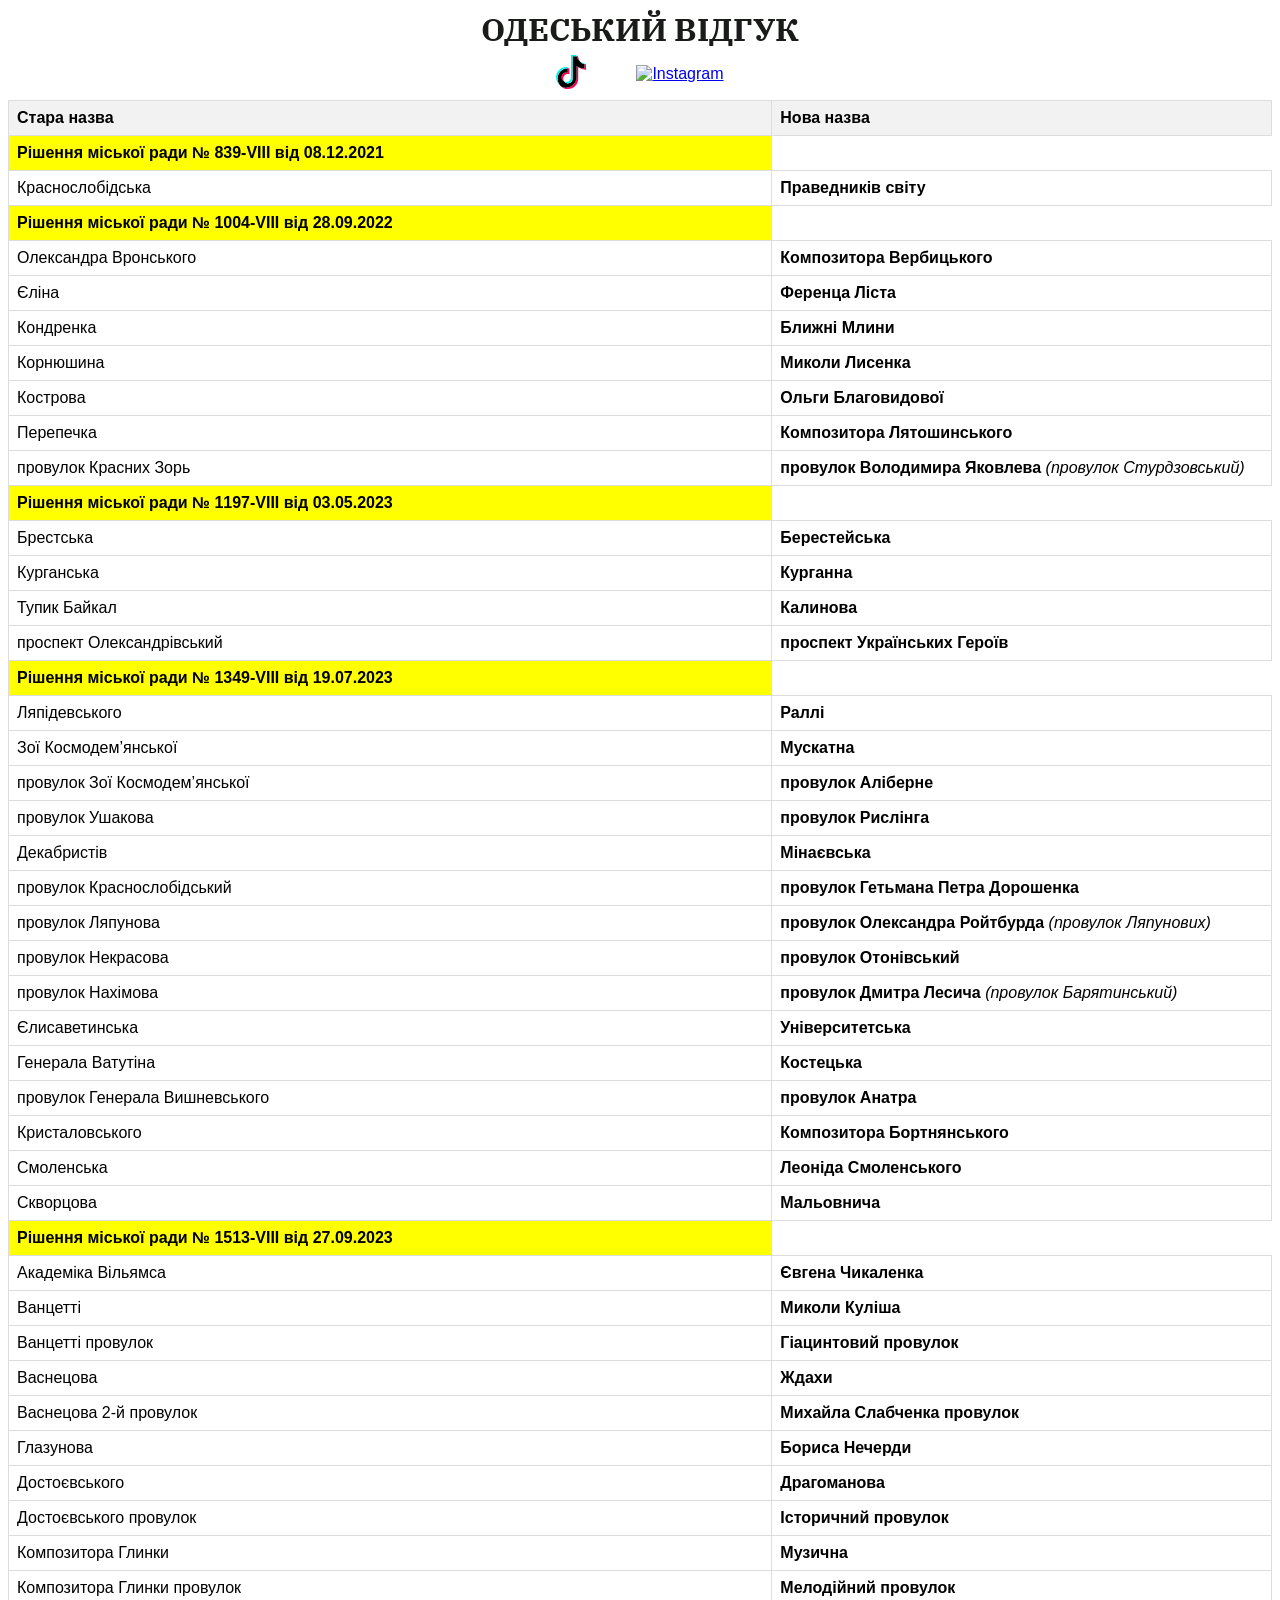
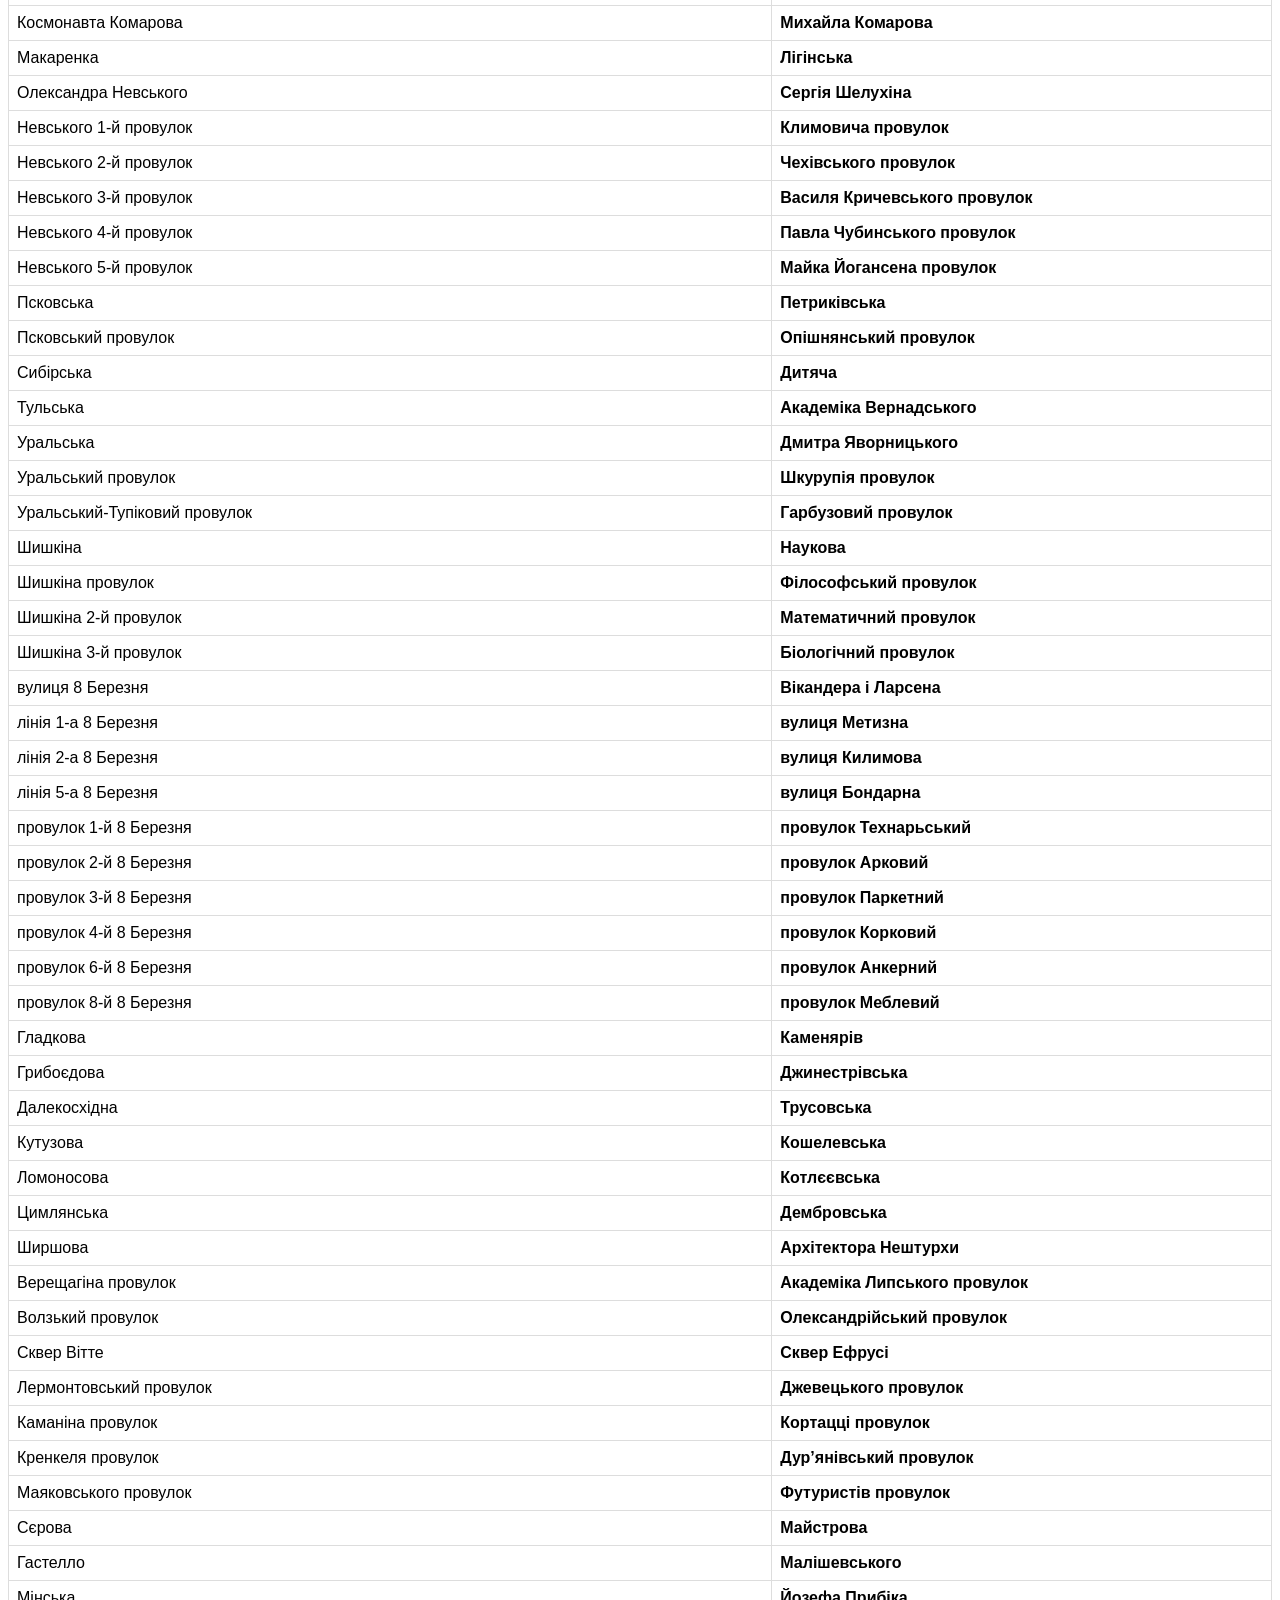
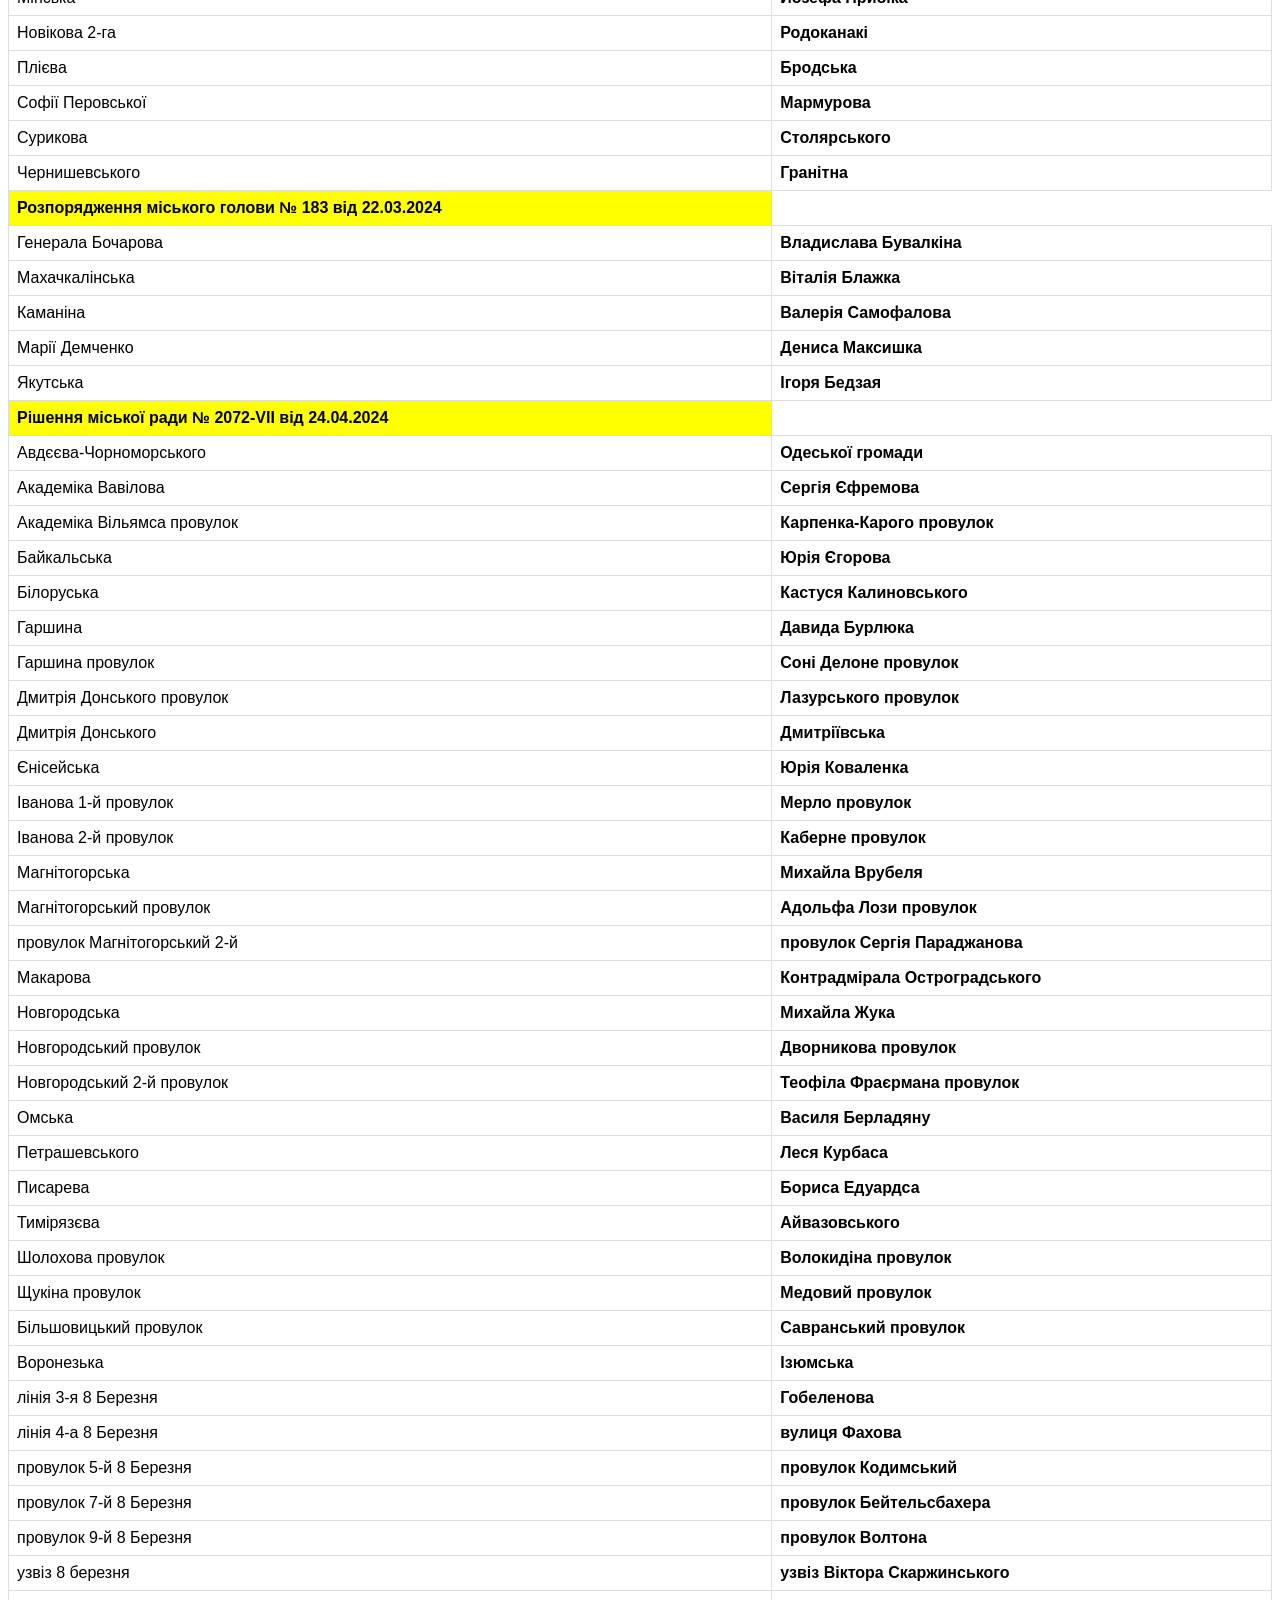
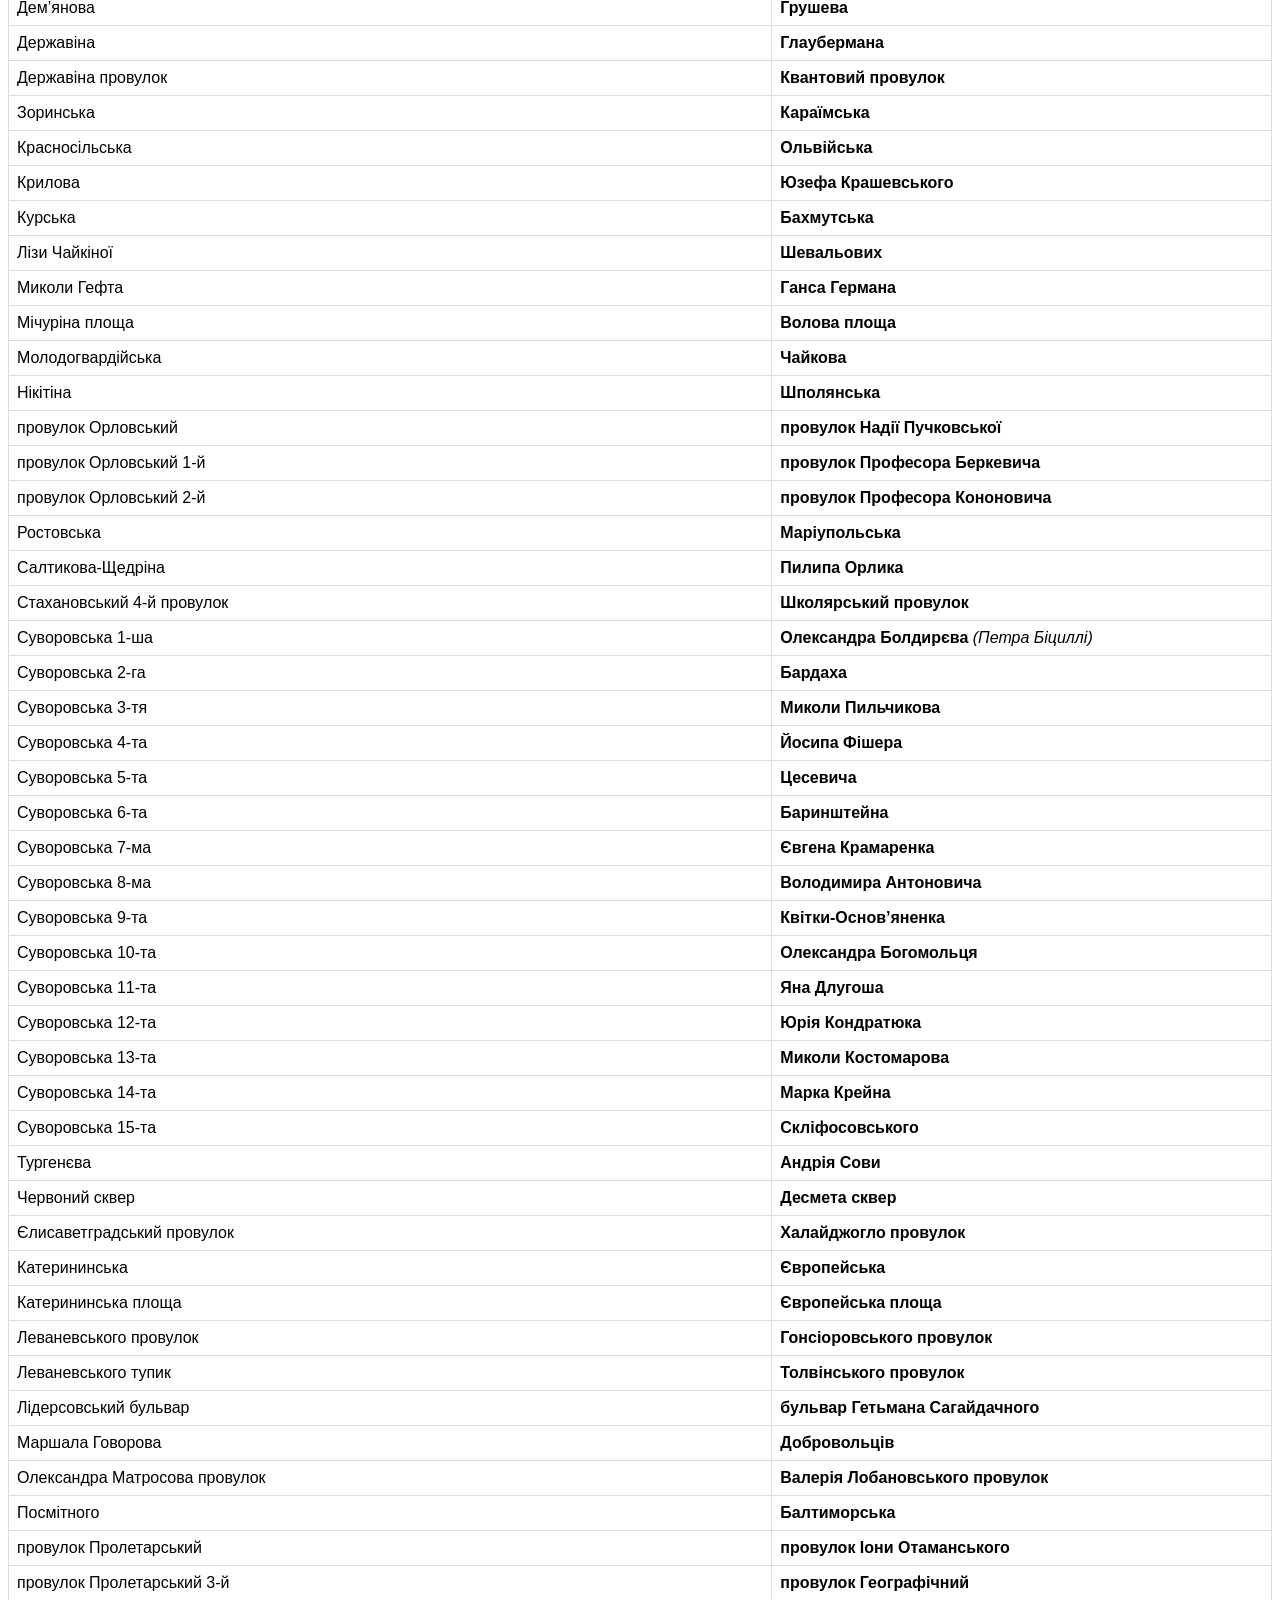
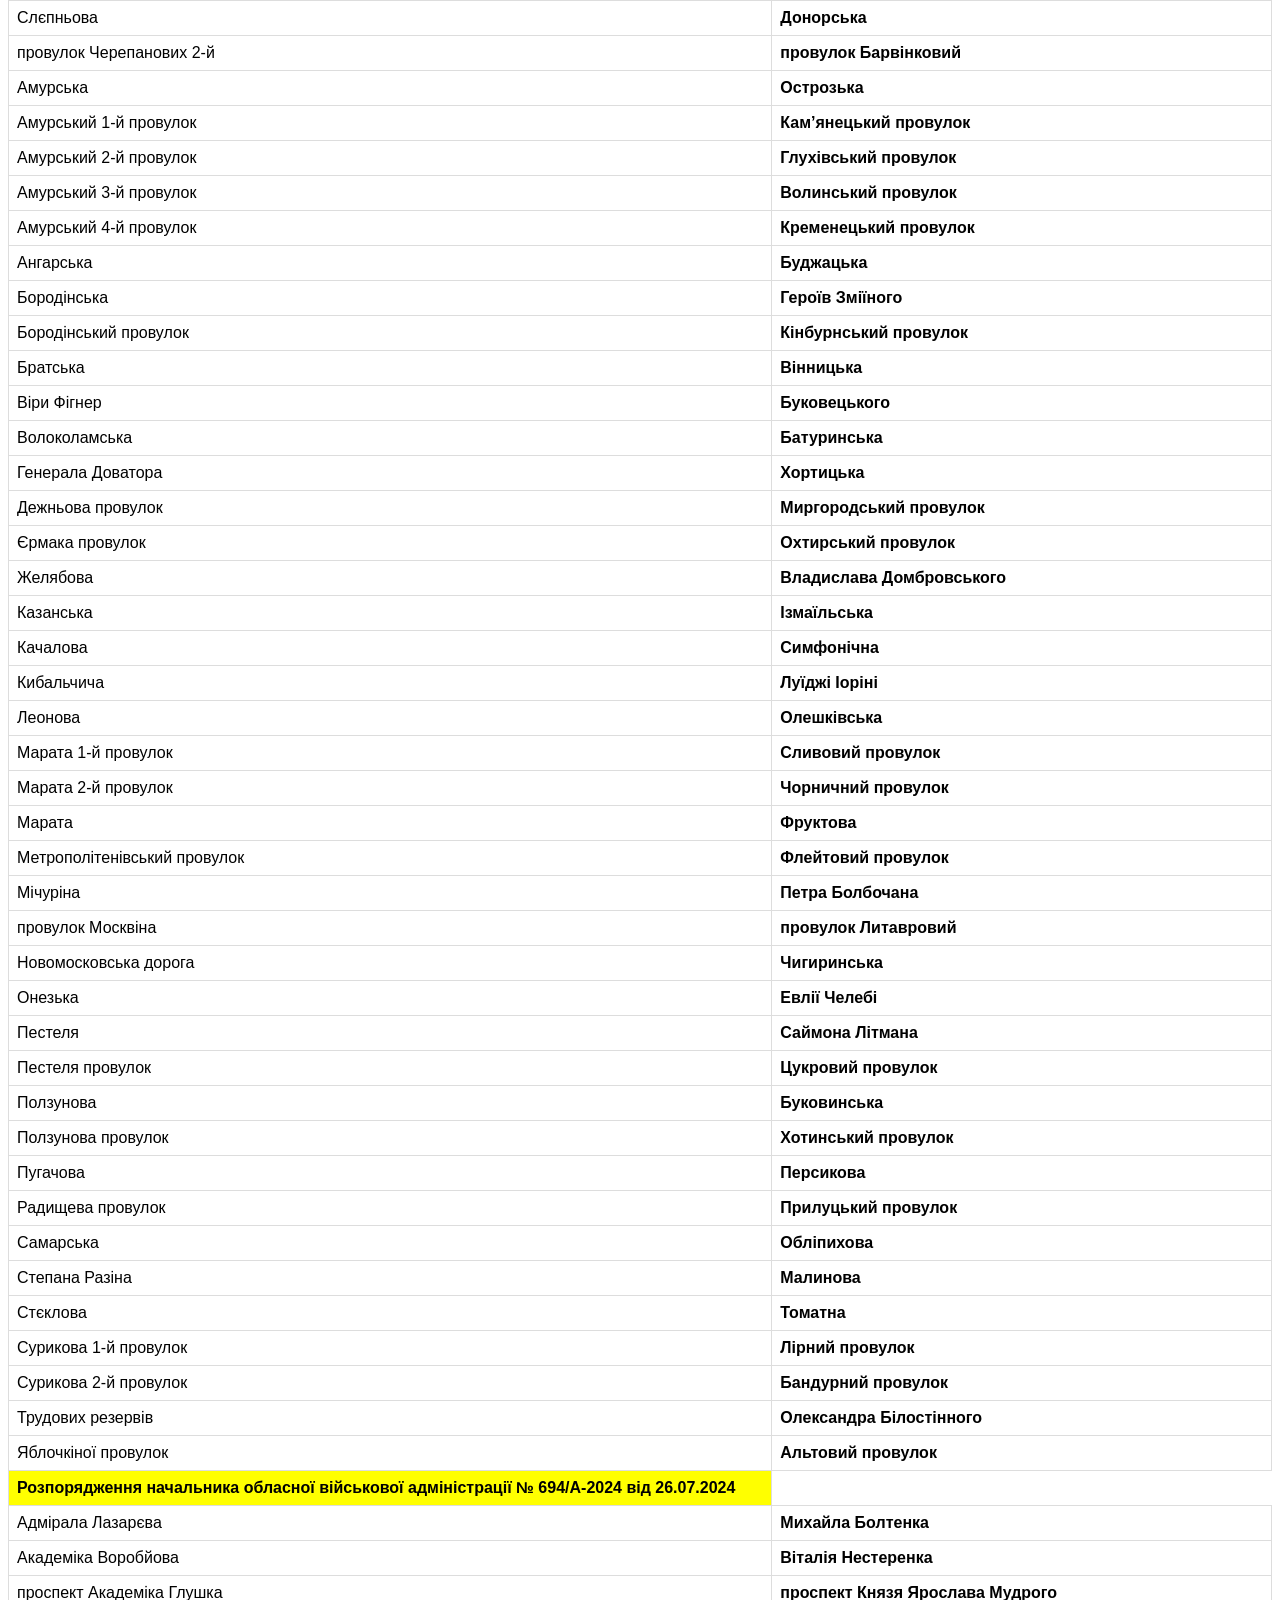
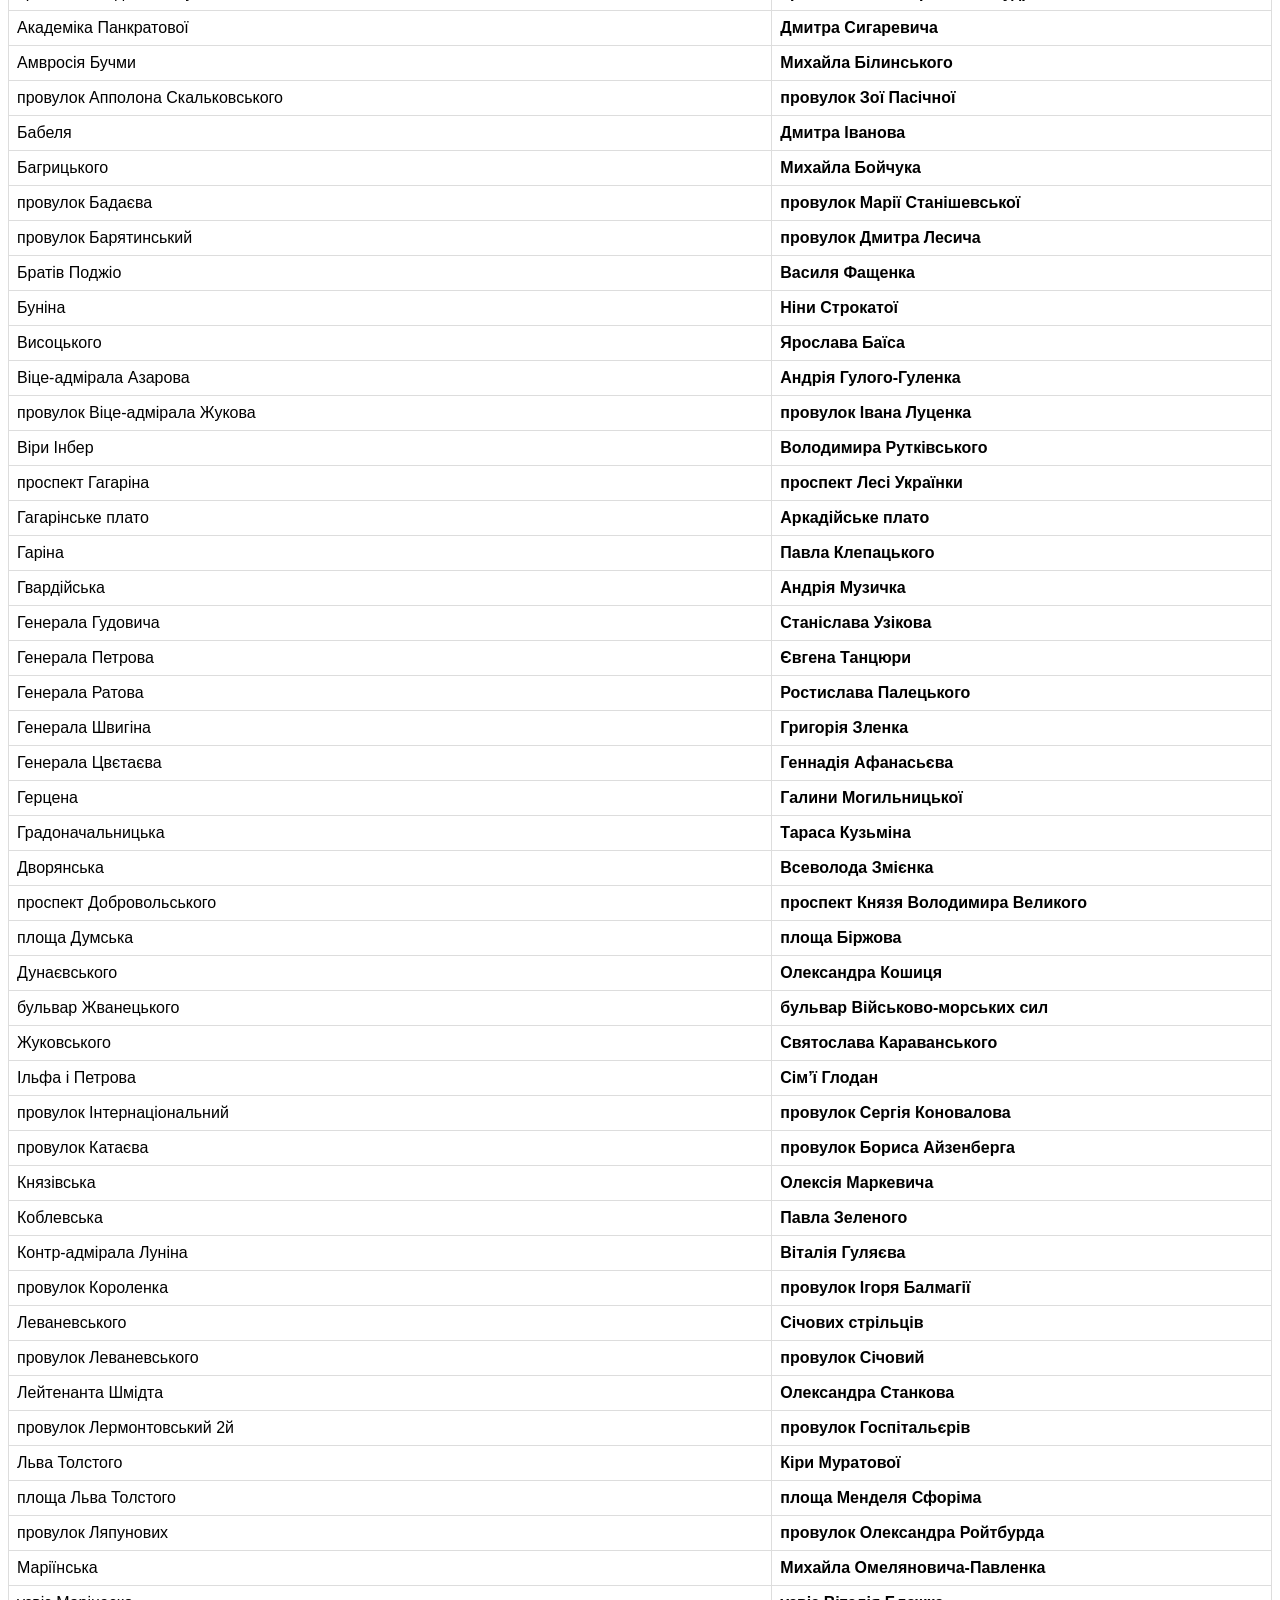
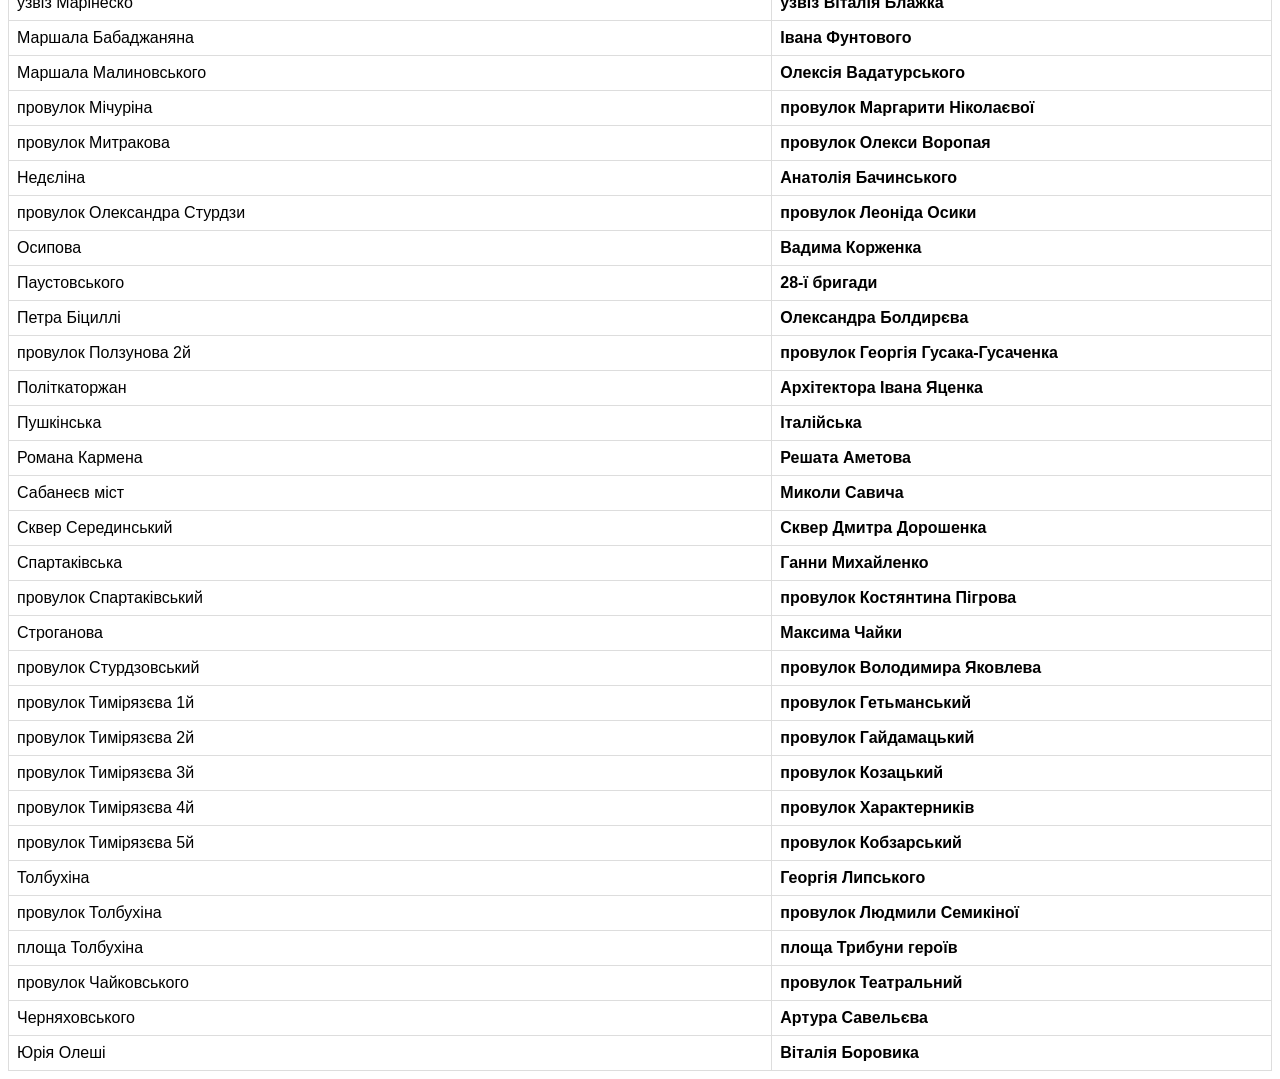
==== index.html @ c434aa9e "Update index.html" ====
<!DOCTYPE html>
<html lang="zxx">

<head>
  <meta charset="UTF-8">
  <meta name="viewport" content="width=device-width, initial-scale=1.0">
  <title>Вулиці Одеси</title>
  <link rel="preconnect" href="https://fonts.googleapis.com">
  <link rel="preconnect" href="https://fonts.gstatic.com" crossorigin>
  <link
    href="https://fonts.googleapis.com/css2?family=IBM+Plex+Serif:ital,wght@0,100;0,200;0,300;0,400;0,500;0,600;0,700;1,100;1,200;1,300;1,400;1,500;1,600;1,700&display=swap"
    rel="stylesheet">
  <style>
    body {
      font-family: Arial, sans-serif;
    }

    table {
      width: 100%;
      border-collapse: collapse;
      margin-top: 7px;
    }

    th,
    td {
      border: 1px solid #dddddd;
      text-align: left;
      padding: 8px;
    }

    th {
      background-color: #f2f2f2;
    }

    h1 {
      text-align: center;
      color: #1a1c19;
      font-family: "IBM Plex Serif", serif;
      font-weight: 700;
      font-style: normal;
      margin-top: 5px;
      margin-bottom: 5px;
    }

    tr:hover {
      background-color: #ffe7ba;
      transition: 0.25s;
    }

    .descision {
      background: yellow;
    }

    .plan {
      background: orange;
    }

    .links {
      display: flex;
      gap: 50px;
      align-items: center;
      justify-content: center;
    }
  </style>
  <title>ВУЛИЦІ</title>
</head>

<body>

  <h1>ОДЕСЬКИЙ ВІДГУК</h1>

  <div class="links">
    <a href="https://www.tiktok.com/@odeskyi.vidhuk">
      <img src="TikTok.svg" alt="TikTok" style="width: 30px;">
    </a>
    <a href="https://www.instagram.com/odeskyi.vidhuk">
      <img src="instagram.svg" alt="Instagram" style="width: 36px;">
    </a>
  </div>

  <table>
    <thead>
      <tr>
        <th>Стара назва</th>
        <th>Нова назва</th>
      </tr>
    </thead>
    <tbody>
      <tr>
        <td class="descision"><b>Рішення міської ради № 839-VIII від 08.12.2021</b></td>
      </tr>
      <tr>
        <td>Краснослобідська</td>
        <td><b>Праведників світу</b></td>
      </tr>
      <tr>
        <td class="descision"><b>Рішення міської ради № 1004-VIІI від 28.09.2022</b></td>
      </tr>
      <tr>
        <td>Олександра Вронського</td>
        <td><b>Композитора Вербицького</b></td>
      </tr>
      <tr>
        <td>Єліна</td>
        <td><b>Ференца Ліста</b></td>
      </tr>
      <tr>
        <td>Кондренка</td>
        <td><b>Ближні Млини</b></td>
      </tr>
      <tr>
        <td>Корнюшина</td>
        <td><b>Миколи Лисенка</b></td>
      </tr>
      <tr>
        <td>Кострова</td>
        <td><b>Ольги Благовидової</b></td>
      </tr>
      <tr>
        <td>Перепечка</td>
        <td><b>Композитора Лятошинського</b></td>
      </tr>
      <tr>
        <td>провулок Красних Зорь</td>
        <td><b>провулок Володимира Яковлева</b> <i>(провулок Стурдзовський)</i></td>
      </tr>
      <tr>
        <td class="descision"><b>Рішення міської ради № 1197-VIІI від 03.05.2023</b></td>
      </tr>
      <tr>
        <td>Брестська</td>
        <td><b>Берестейська</b></td>
      </tr>
      <tr>
        <td>Курганська</td>
        <td><b>Курганна</b></td>
      </tr>
      <tr>
        <td>Тупик Байкал</td>
        <td><b>Калинова</b></td>
      </tr>
      <tr>
        <td>проспект Олександрівський</td>
        <td><b>проспект Українських Героїв</b></td>
      </tr>
      <tr>
        <td class="descision"><b>Рішення міської ради № 1349-VIІI від 19.07.2023</b></td>
      </tr>
      <tr>
        <td>Ляпідевського</td>
        <td><b>Раллі</b></td>
      </tr>
      <tr>
        <td>Зої Космодем’янської</td>
        <td><b>Мускатна</b></td>
      </tr>
      <tr>
        <td>провулок Зої Космодем’янської</td>
        <td><b>провулок Аліберне</b></td>
      </tr>
      <tr>
        <td>провулок Ушакова</td>
        <td><b>провулок Рислінга</b></td>
      </tr>
      <tr>
        <td>Декабристів</td>
        <td><b>Мінаєвська</b></td>
      </tr>
      <tr>
        <td>провулок Краснослобідський</td>
        <td><b>провулок Гетьмана Петра Дорошенка</b></td>
      </tr>
      <tr>
        <td>провулок Ляпунова</td>
        <td><b>провулок Олександра Ройтбурда</b> <i>(провулок Ляпунових)</i></td>
      </tr>
      <tr>
        <td>провулок Некрасова</td>
        <td><b>провулок Отонівський</b></td>
      </tr>
      <tr>
        <td>провулок Нахімова</td>
        <td><b>провулок Дмитра Лесича</b> <i>(провулок Барятинський)</i></td>
      </tr>
      <tr>
        <td>Єлисаветинська</td>
        <td><b>Університетська</b></td>
      </tr>
      <tr>
        <td>Генерала Ватутіна</td>
        <td><b>Костецька</b></td>
      </tr>
      <tr>
        <td>провулок Генерала Вишневського</td>
        <td><b>провулок Анатра</b></td>
      </tr>
      <tr>
        <td>Кристаловського</td>
        <td><b>Композитора Бортнянського</b></td>
      </tr>
      <tr>
        <td>Смоленська</td>
        <td><b>Леоніда Смоленського</b></td>
      </tr>
      <tr>
        <td>Скворцова</td>
        <td><b>Мальовнича</b></td>
      </tr>
      <tr>
        <td class="descision"><b>Рішення міської ради № 1513-VIІI від 27.09.2023</b></td>
      </tr>
      <tr>
        <td>Академіка Вільямса</td>
        <td><b>Євгена Чикаленка</b></td>
      </tr>
      <tr>
        <td>Ванцетті</td>
        <td><b>Миколи Куліша</b></td>
      </tr>
      <tr>
        <td>Ванцетті провулок</td>
        <td><b>Гіацинтовий провулок</b></td>
      </tr>
      <tr>
        <td>Васнецова</td>
        <td><b>Ждахи</b></td>
      </tr>
      <tr>
        <td>Васнецова 2-й провулок</td>
        <td><b>Михайла Слабченка провулок</b></td>
      </tr>
      <tr>
        <td>Глазунова</td>
        <td><b>Бориса Нечерди</b></td>
      </tr>
      <tr>
        <td>Достоєвського</td>
        <td><b>Драгоманова</b></td>
      </tr>
      <tr>
        <td>Достоєвського провулок</td>
        <td><b>Історичний провулок</b></td>
      </tr>
      <tr>
        <td>Композитора Глинки</td>
        <td><b>Музична</b></td>
      </tr>
      <tr>
        <td>Композитора Глинки провулок</td>
        <td><b>Мелодійний провулок</b></td>
      </tr>
      <tr>
        <td>Космонавта Комарова</td>
        <td><b>Михайла Комарова</b></td>
      </tr>
      <tr>
        <td>Макаренка</td>
        <td><b>Лігінська</b></td>
      </tr>
      <tr>
        <td>Олександра Невського</td>
        <td><b>Сергія Шелухіна</b></td>
      </tr>
      <tr>
        <td>Невського 1-й провулок</td>
        <td><b>Климовича провулок</b></td>
      </tr>
      <tr>
        <td>Невського 2-й провулок</td>
        <td><b>Чехівського провулок</b></td>
      </tr>
      <tr>
        <td>Невського 3-й провулок</td>
        <td><b>Василя Кричевського провулок</b></td>
      </tr>
      <tr>
        <td>Невського 4-й провулок</td>
        <td><b>Павла Чубинського провулок</b></td>
      </tr>
      <tr>
        <td>Невського 5-й провулок</td>
        <td><b>Майка Йогансена провулок</b></td>
      </tr>
      <tr>
        <td>Псковська</td>
        <td><b>Петриківська</b></td>
      </tr>
      <tr>
        <td>Псковський провулок</td>
        <td><b>Опішнянський провулок</b></td>
      </tr>
      <tr>
        <td>Сибірська</td>
        <td><b>Дитяча</b></td>
      </tr>
      <tr>
        <td>Тульська</td>
        <td><b>Академіка Вернадського</b></td>
      </tr>
      <tr>
        <td>Уральська</td>
        <td><b>Дмитра Яворницького</b></td>
      </tr>
      <tr>
        <td>Уральський провулок</td>
        <td><b>Шкурупія провулок</b></td>
      </tr>
      <tr>
        <td>Уральський-Тупіковий провулок</td>
        <td><b>Гарбузовий провулок</b></td>
      </tr>
      <tr>
        <td>Шишкіна</td>
        <td><b>Наукова</b></td>
      </tr>
      <tr>
        <td>Шишкіна провулок</td>
        <td><b>Філософський провулок</b></td>
      </tr>
      <tr>
        <td>Шишкіна 2-й провулок</td>
        <td><b>Математичний провулок</b></td>
      </tr>
      <tr>
        <td>Шишкіна 3-й провулок</td>
        <td><b>Біологічний провулок</b></td>
      </tr>
      <tr>
        <td> вулиця 8 Березня</td>
        <td><b>Вікандера і Ларсена</b></td>
      </tr>
      <tr>
        <td>лінія 1-а 8 Березня</td>
        <td><b>вулиця Метизна</b></td>
      </tr>
      <tr>
        <td>лінія 2-а 8 Березня</td>
        <td><b>вулиця Килимова</b></td>
      </tr>
      <tr>
        <td>лінія 5-а 8 Березня</td>
        <td><b>вулиця Бондарна</b></td>
      </tr>
      <tr>
        <td>провулок 1-й 8 Березня</td>
        <td><b>провулок Технарьський</b></td>
      </tr>
      <tr>
        <td>провулок 2-й 8 Березня</td>
        <td><b>провулок Арковий</b></td>
      </tr>
      <tr>
        <td>провулок 3-й 8 Березня</td>
        <td><b>провулок Паркетний</b></td>
      </tr>
      <tr>
        <td>провулок 4-й 8 Березня</td>
        <td><b>провулок Корковий</b></td>
      </tr>
      <tr>
        <td>провулок 6-й 8 Березня</td>
        <td><b>провулок Анкерний</b></td>
      </tr>
      <tr>
        <td>провулок 8-й 8 Березня</td>
        <td><b>провулок Меблевий</b></td>
      </tr>
      <tr>
        <td>Гладкова</td>
        <td><b>Каменярів</b></td>
      </tr>
      <tr>
        <td>Грибоєдова</td>
        <td><b>Джинестрівська</b></td>
      </tr>
      <tr>
        <td>Далекосхідна</td>
        <td><b>Трусовська</b></td>
      </tr>
      <tr>
        <td>Кутузова</td>
        <td><b>Кошелевська</b></td>
      </tr>
      <tr>
        <td>Ломоносова</td>
        <td><b>Котлєєвська</b></td>
      </tr>
      <tr>
        <td>Цимлянська</td>
        <td><b>Дембровська</b></td>
      </tr>
      <tr>
        <td>Ширшова</td>
        <td><b>Архітектора Нештурхи</b></td>
      </tr>
      <tr>
        <td>Верещагіна провулок</td>
        <td><b>Академіка Липського провулок</b></td>
      </tr>
      <tr>
        <td>Волзький провулок</td>
        <td><b>Олександрійський провулок</b></td>
      </tr>
      <tr>
        <td>Сквер Вітте</td>
        <td><b>Сквер Ефрусі</b></td>
      </tr>
      <tr>
        <td>Лермонтовський провулок</td>
        <td><b>Джевецького провулок</b></td>
      </tr>
      <tr>
        <td>Каманіна провулок</td>
        <td><b>Кортацці провулок</b></td>
      </tr>
      <tr>
        <td>Кренкеля провулок</td>
        <td><b>Дур’янівський провулок</b></td>
      </tr>
      <tr>
        <td>Маяковського провулок</td>
        <td><b>Футуристів провулок</b></td>
      </tr>
      <tr>
        <td>Сєрова</td>
        <td><b>Майстрова</b></td>
      </tr>
      <tr>
        <td>Гастелло</td>
        <td><b>Малішевського</b></td>
      </tr>
      <tr>
        <td>Мінська</td>
        <td><b>Йозефа Прибіка</b></td>
      </tr>
      <tr>
        <td>Новікова 2-га</td>
        <td><b>Родоканакі</b></td>
      </tr>
      <tr>
        <td>Плієва</td>
        <td><b>Бродська</b></td>
      </tr>
      <tr>
        <td>Софії Перовської</td>
        <td><b>Мармурова</b></td>
      </tr>
      <tr>
        <td>Сурикова</td>
        <td><b>Столярського</b></td>
      </tr>
      <tr>
        <td>Чернишевського</td>
        <td><b>Гранітна</b></td>
      </tr>
      <tr>
        <td class="descision"><b>Розпорядження міського голови № 183 від 22.03.2024</b></td>
      </tr>
      <tr>
        <td>Генерала Бочарова</td>
        <td><b>Владислава Бувалкіна</b></td>
      </tr>
      <tr>
        <td>Махачкалінська</td>
        <td><b>Віталія Блажка</b></td>
      </tr>
      <tr>
        <td>Каманіна</td>
        <td><b>Валерія Самофалова</b></td>
      </tr>
      <tr>
        <td>Марії Демченко</td>
        <td><b>Дениса Максишка</b></td>
      </tr>
      <tr>
        <td>Якутська</td>
        <td><b>Ігоря Бедзая</b></td>
      </tr>
      <tr>
        <td class="descision"><b>Рішення міської ради № 2072-VII від 24.04.2024</b></td>
      </tr>
      <tr>
        <td>Авдєєва-Чорноморського</td>
        <td><b>Одеської громади</b></td>
      </tr>
      <tr>
        <td>Академіка Вавілова</td>
        <td><b>Сергія Єфремова</b></td>
      </tr>
      <tr>
        <td>Академіка Вільямса провулок</td>
        <td><b>Карпенка-Карого провулок</b></td>
      </tr>
      <tr>
        <td>Байкальська</td>
        <td><b>Юрія Єгорова</b></td>
      </tr>
      <tr>
        <td>Білоруська</td>
        <td><b>Кастуся Калиновського</b></td>
      </tr>
      <tr>
        <td>Гаршина</td>
        <td><b>Давида Бурлюка</b></td>
      </tr>
      <tr>
        <td>Гаршина провулок</td>
        <td><b>Соні Делоне провулок</b></td>
      </tr>
      <tr>
        <td>Дмитрія Донського провулок</td>
        <td><b>Лазурського провулок</b></td>
      </tr>
      <tr>
        <td>Дмитрія Донського</td>
        <td><b>Дмитріївська</b></td>
      </tr>
      <tr>
        <td>Єнісейська</td>
        <td><b>Юрія Коваленка</b></td>
      </tr>
      <tr>
        <td>Іванова 1-й провулок</td>
        <td><b>Мерло провулок</b></td>
      </tr>
      <tr>
        <td>Іванова 2-й провулок</td>
        <td><b>Каберне провулок</b></td>
      </tr>
      <tr>
        <td>Магнітогорська</td>
        <td><b>Михайла Врубеля</b></td>
      </tr>
      <tr>
        <td>Магнітогорський провулок</td>
        <td><b>Адольфа Лози провулок</b></td>
      </tr>
      <tr>
        <td>провулок Магнітогорський 2-й</td>
        <td><b>провулок Сергія Параджанова</b></td>
      </tr>
      <tr>
        <td>Макарова</td>
        <td><b>Контрадмірала Остроградського</b></td>
      </tr>
      <tr>
        <td>Новгородська</td>
        <td><b>Михайла Жука</b></td>
      </tr>
      <tr>
        <td>Новгородський провулок</td>
        <td><b>Дворникова провулок</b></td>
      </tr>
      <tr>
        <td>Новгородський 2-й провулок</td>
        <td><b>Теофіла Фраєрмана провулок</b></td>
      </tr>
      <tr>
        <td>Омська</td>
        <td><b>Василя Берладяну</b></td>
      </tr>
      <tr>
        <td>Петрашевського</td>
        <td><b>Леся Курбаса</b></td>
      </tr>
      <tr>
        <td>Писарева</td>
        <td><b>Бориса Едуардса</b></td>
      </tr>
      <tr>
        <td>Тимірязєва</td>
        <td><b>Айвазовського</b></td>
      </tr>
      <tr>
        <td>Шолохова провулок</td>
        <td><b>Волокидіна провулок</b></td>
      </tr>
      <tr>
        <td>Щукіна провулок</td>
        <td><b>Медовий провулок</b></td>
      </tr>
      <tr>
        <td>Більшовицький провулок</td>
        <td><b>Савранський провулок</b></td>
      </tr>
      <tr>
        <td>Воронезька</td>
        <td><b>Ізюмська</b></td>
      </tr>
      </tr>
      <tr>
        <td>лінія 3-я 8 Березня</td>
        <td><b>Гобеленова</b></td>
      </tr>
      <tr>
        <td>лінія 4-а 8 Березня</td>
        <td><b>вулиця Фахова</b></td>
      </tr>
      <tr>
        <td>провулок 5-й 8 Березня</td>
        <td><b>провулок Кодимський</b></td>
      </tr>
      <tr>
        <td>провулок 7-й 8 Березня</td>
        <td><b>провулок Бейтельсбахера</b></td>
      </tr>
      <tr>
        <td>провулок 9-й 8 Березня</td>
        <td><b>провулок Волтона</b></td>
      </tr>
      <tr>
        <td>узвіз 8 березня</td>
        <td><b>узвіз Віктора Скаржинського</b></td>
      </tr>
      <tr>
        <td>Дем’янова</td>
        <td><b>Грушева</b></td>
      </tr>
      <tr>
        <td>Державіна</td>
        <td><b>Глаубермана</b></td>
      </tr>
      <tr>
        <td>Державіна провулок</td>
        <td><b>Квантовий провулок</b></td>
      </tr>
      <tr>
        <td>Зоринська</td>
        <td><b>Караїмська</b></td>
      </tr>
      <tr>
        <td>Красносільська</td>
        <td><b>Ольвійська</b></td>
      </tr>
      <tr>
        <td>Крилова</td>
        <td><b>Юзефа Крашевського</b></td>
      </tr>
      <tr>
        <td>Курська</td>
        <td><b>Бахмутська</b></td>
      </tr>
      <tr>
        <td>Лізи Чайкіної</td>
        <td><b>Шевальових</b></td>
      </tr>
      <tr>
        <td>Миколи Гефта</td>
        <td><b>Ганса Германа</b></td>
      </tr>
      <tr>
        <td>Мічуріна площа</td>
        <td><b>Волова площа</b></td>
      </tr>
      <tr>
        <td>Молодогвардійська</td>
        <td><b>Чайкова</b></td>
      </tr>
      <tr>
        <td>Нікітіна</td>
        <td><b>Шполянська</b></td>
      </tr>
      <tr>
        <td>провулок Орловський</td>
        <td><b>провулок Надії Пучковської</b></td>
      </tr>
      <tr>
        <td>провулок Орловський 1-й</td>
        <td><b>провулок Професора Беркевича</b></td>
      </tr>
      <tr>
        <td>провулок Орловський 2-й</td>
        <td><b>провулок Професора Кононовича</b></td>
      </tr>
      <tr>
        <td>Ростовська</td>
        <td><b>Маріупольська</b></td>
      </tr>
      <tr>
        <td>Салтикова-Щедріна</td>
        <td><b>Пилипа Орлика</b></td>
      </tr>
      <tr>
        <td>Стахановський 4-й провулок</td>
        <td><b>Школярський провулок</b></td>
      </tr>
      <tr>
        <td>Суворовська 1-ша</td>
        <td><b>Олександра Болдирєва</b> <i>(Петра Біциллі)</i></td>
      </tr>
      <tr>
        <td>Суворовська 2-га</td>
        <td><b>Бардаха</b></td>
      </tr>
      <tr>
        <td>Суворовська 3-тя</td>
        <td><b>Миколи Пильчикова</b></td>
      </tr>
      <tr>
        <td>Суворовська 4-та</td>
        <td><b>Йосипа Фішера</b></td>
      </tr>
      <tr>
        <td>Суворовська 5-та</td>
        <td><b>Цесевича</b></td>
      </tr>
      <tr>
        <td>Суворовська 6-та</td>
        <td><b>Баринштейна</b></td>
      </tr>
      <tr>
        <td>Суворовська 7-ма</td>
        <td><b>Євгена Крамаренка</b></td>
      </tr>
      <tr>
        <td>Суворовська 8-ма</td>
        <td><b>Володимира Антоновича</b></td>
      </tr>
      <tr>
        <td>Суворовська 9-та</td>
        <td><b>Квітки-Основ’яненка</b></td>
      </tr>
      <tr>
        <td>Суворовська 10-та</td>
        <td><b>Олександра Богомольця</b></td>
      </tr>
      <tr>
        <td>Суворовська 11-та</td>
        <td><b>Яна Длугоша</b></td>
      </tr>
      <tr>
        <td>Суворовська 12-та</td>
        <td><b>Юрія Кондратюка</b></td>
      </tr>
      <tr>
        <td>Суворовська 13-та</td>
        <td><b>Миколи Костомарова</b></td>
      </tr>
      <tr>
        <td>Суворовська 14-та</td>
        <td><b>Марка Крейна</b></td>
      </tr>
      <tr>
        <td>Суворовська 15-та</td>
        <td><b>Скліфосовського</b></td>
      </tr>
      <tr>
        <td>Тургенєва</td>
        <td><b>Андрія Сови</b></td>
      </tr>
      <tr>
        <td>Червоний сквер</td>
        <td><b>Десмета сквер</b></td>
      </tr>
      <tr>
        <td>Єлисаветградський провулок</td>
        <td><b>Халайджогло провулок</b></td>
      </tr>
      <tr>
        <td>Катерининська</td>
        <td><b>Європейська</b></td>
      </tr>
      <tr>
        <td>Катерининська площа</td>
        <td><b>Європейська площа</b></td>
      </tr>
      <tr>
        <td>Леваневського провулок</td>
        <td><b>Гонсіоровського провулок</b></td>
      </tr>
      <tr>
        <td>Леваневського тупик</td>
        <td><b>Толвінського провулок</b></td>
      </tr>
      <tr>
        <td>Лідерсовський бульвар</td>
        <td><b>бульвар Гетьмана Сагайдачного</b></td>
      </tr>
      <tr>
        <td>Маршала Говорова</td>
        <td><b>Добровольців</b></td>
      </tr>
      <tr>
        <td>Олександра Матросова провулок</td>
        <td><b>Валерія Лобановського провулок</b></td>
      </tr>
      <tr>
        <td>Посмітного</td>
        <td><b>Балтиморська</b></td>
      </tr>
      <tr>
        <td>провулок Пролетарський</td>
        <td><b>провулок Іони Отаманського</b></td>
      </tr>
      <tr>
        <td>провулок Пролетарський 3-й</td>
        <td><b>провулок Географічний</b></td>
      </tr>
      <tr>
        <td>Слєпньова</td>
        <td><b>Донорська</b></td>
      </tr>
      <tr>
        <td>провулок Черепанових 2-й</td>
        <td><b>провулок Барвінковий</b></td>
      </tr>
      <tr>
        <td>Амурська</td>
        <td><b>Острозька</b></td>
      </tr>
      <tr>
        <td>Амурський 1-й провулок</td>
        <td><b>Кам’янецький провулок</b></td>
      </tr>
      <tr>
        <td>Амурський 2-й провулок</td>
        <td><b>Глухівський провулок</b></td>
      </tr>
      <tr>
        <td>Амурський 3-й провулок</td>
        <td><b>Волинський провулок</b></td>
      </tr>
      <tr>
        <td>Амурський 4-й провулок</td>
        <td><b>Кременецький провулок</b></td>
      </tr>
      <tr>
        <td>Ангарська</td>
        <td><b>Буджацька</b></td>
      </tr>
      <tr>
        <td>Бородінська</td>
        <td><b>Героїв Зміїного</b></td>
      </tr>
      <tr>
        <td>Бородінський провулок</td>
        <td><b>Кінбурнський провулок</b></td>
      </tr>
      <tr>
        <td>Братська</td>
        <td><b>Вінницька</b></td>
      </tr>
      <tr>
        <td>Віри Фігнер</td>
        <td><b>Буковецького</b></td>
      </tr>
      <tr>
        <td>Волоколамська</td>
        <td><b>Батуринська</b></td>
      </tr>
      <tr>
        <td>Генерала Доватора</td>
        <td><b>Хортицька</b></td>
      </tr>
      <tr>
        <td>Дежньова провулок</td>
        <td><b>Миргородський провулок</b></td>
      </tr>
      <tr>
        <td>Єрмака провулок</td>
        <td><b>Охтирський провулок</b></td>
      </tr>
      <tr>
        <td>Желябова</td>
        <td><b>Владислава Домбровського</b></td>
      </tr>
      <tr>
        <td>Казанська</td>
        <td><b>Ізмаїльська</b></td>
      </tr>
      <tr>
        <td>Качалова</td>
        <td><b>Симфонічна</b></td>
      </tr>
      <tr>
        <td>Кибальчича</td>
        <td><b>Луїджі Іоріні</b></td>
      </tr>
      <tr>
        <td>Леонова</td>
        <td><b>Олешківська</b></td>
      </tr>
      <tr>
        <td>Марата 1-й провулок </td>
        <td><b>Сливовий провулок</b></td>
      </tr>
      <tr>
        <td>Марата 2-й провулок </td>
        <td><b>Чорничний провулок</b></td>
      </tr>
      <tr>
        <td>Марата</td>
        <td><b>Фруктова</b></td>
      </tr>
      <tr>
        <td>Метрополітенівський провулок </td>
        <td><b>Флейтовий провулок</b></td>
      </tr>
      <tr>
        <td>Мічуріна</td>
        <td><b>Петра Болбочана</b></td>
      </tr>
      <tr>
        <td>провулок Москвіна</td>
        <td><b>провулок Литавровий</b></td>
      </tr>
      <tr>
        <td>Новомосковська дорога</td>
        <td><b>Чигиринська</b></td>
      </tr>
      <tr>
        <td>Онезька</td>
        <td><b>Евлії Челебі</b></td>
      </tr>
      <tr>
        <td>Пестеля</td>
        <td><b>Саймона Літмана</b></td>
      </tr>
      <tr>
        <td>Пестеля провулок</td>
        <td><b>Цукровий провулок</b></td>
      </tr>
      <tr>
        <td>Ползунова</td>
        <td><b>Буковинська</b></td>
      </tr>
      <tr>
        <td>Ползунова провулок</td>
        <td><b>Хотинський провулок</b></td>
      </tr>
      <tr>
        <td>Пугачова</td>
        <td><b>Персикова</b></td>
      </tr>
      <tr>
        <td>Радищева провулок</td>
        <td><b>Прилуцький провулок</b></td>
      </tr>
      <tr>
        <td>Самарська</td>
        <td><b>Обліпихова</b></td>
      </tr>
      <tr>
        <td>Степана Разіна</td>
        <td><b>Малинова</b></td>
      </tr>
      <tr>
        <td>Стєклова</td>
        <td><b>Томатна</b></td>
      </tr>
      <tr>
        <td>Сурикова 1-й провулок</td>
        <td><b>Лірний провулок</b></td>
      </tr>
      <tr>
        <td>Сурикова 2-й провулок</td>
        <td><b>Бандурний провулок</b></td>
      </tr>
      <tr>
        <td>Трудових резервів</td>
        <td><b>Олександра Білостінного</b></td>
      </tr>
      <tr>
        <td>Яблочкіної провулок</td>
        <td><b>Альтовий провулок</b></td>
      </tr>
      <tr>
        <td class="descision"><b>Розпорядження начальника обласної військової адміністрації № 694/А-2024 від
            26.07.2024</b>
        </td>
      </tr>
      <tr>
        <td>Адмірала Лазарєва</td>
        <td><b>Михайла Болтенка</b></td>
      </tr>
      <tr>
        <td>Академіка Воробйова</td>
        <td><b>Віталія Нестеренка</b></td>
      </tr>
      <tr>
        <td>проспект Академіка Глушка</td>
        <td><b>проспект Князя Ярослава Мудрого</b></td>
      </tr>
      <tr>
        <td>Академіка Панкратової</td>
        <td><b>Дмитра Сигаревича</b></td>
      </tr>
      <tr>
        <td>Амвросія Бучми</td>
        <td><b>Михайла Білинського</b></td>
      </tr>
      <tr>
        <td>провулок Апполона Скальковського</td>
        <td><b>провулок Зої Пасічної</b></td>
      </tr>
      <tr>
        <td>Бабеля</td>
        <td><b>Дмитра Іванова</b></td>
      </tr>
      <tr>
        <td>Багрицького</td>
        <td><b>Михайла Бойчука</b></td>
      </tr>
      <tr>
        <td>провулок Бадаєва</td>
        <td><b>провулок Марії Станішевської</b></td>
      </tr>
      <tr>
        <td>провулок Барятинський</td>
        <td><b>провулок Дмитра Лесича</b></td>
      </tr>
      <tr>
        <td>Братів Поджіо</td>
        <td><b>Василя Фащенка</b></td>
      </tr>
      <tr>
        <td>Буніна</td>
        <td><b>Ніни Строкатої</b></td>
      </tr>
      <tr>
        <td>Висоцького</td>
        <td><b>Ярослава Баїса</b></td>
      </tr>
      <tr>
        <td>Віце-адмірала Азарова</td>
        <td><b>Андрія Гулого-Гуленка</b></td>
      </tr>
      <tr>
        <td>провулок Віце-адмірала Жукова</td>
        <td><b>провулок Івана Луценка</b></td>
      </tr>
      <tr>
        <td>Віри Інбер</td>
        <td><b>Володимира Рутківського</b></td>
      </tr>
      <tr>
        <td>проспект Гагаріна</td>
        <td><b>проспект Лесі Українки</b></td>
      </tr>
      <tr>
        <td>Гагарінське плато</td>
        <td><b>Аркадійське плато</b></td>
      </tr>
      <tr>
        <td>Гаріна</td>
        <td><b>Павла Клепацького</b></td>
      </tr>
      <tr>
        <td>Гвардійська</td>
        <td><b>Андрія Музичка</b></td>
      </tr>
      <tr>
        <td>Генерала Гудовича</td>
        <td><b>Станіслава Узікова</b></td>
      </tr>
      <tr>
        <td>Генерала Петрова</td>
        <td><b>Євгена Танцюри</b></td>
      </tr>
      <tr>
        <td>Генерала Ратова</td>
        <td><b>Ростислава Палецького</b></td>
      </tr>
      <tr>
        <td>Генерала Швигіна</td>
        <td><b>Григорія Зленка</b></td>
      </tr>
      <tr>
        <td>Генерала Цвєтаєва</td>
        <td><b>Геннадія Афанасьєва</b></td>
      </tr>
      <tr>
        <td>Герцена</td>
        <td><b>Галини Могильницької</b></td>
      </tr>
      <tr>
        <td>Градоначальницька</td>
        <td><b>Тараса Кузьміна</b></td>
      </tr>
      <tr>
        <td>Дворянська</td>
        <td><b>Всеволода Змієнка</b></td>
      </tr>
      <tr>
        <td>проспект Добровольського</td>
        <td><b>проспект Князя Володимира Великого</b></td>
      </tr>
      <tr>
        <td>площа Думська</td>
        <td><b>площа Біржова</b></td>
      </tr>
      <tr>
        <td>Дунаєвського</td>
        <td><b>Олександра Кошиця</b></td>
      </tr>
      <tr>
        <td>бульвар Жванецького</td>
        <td><b>бульвар Військово-морських сил</b></td>
      </tr>
      <tr>
        <td>Жуковського</td>
        <td><b>Святослава Караванського</b></td>
      </tr>
      <tr>
        <td>Ільфа і Петрова</td>
        <td><b>Сім’ї Глодан</b></td>
      </tr>
      <tr>
        <td>провулок Інтернаціональний</td>
        <td><b>провулок Сергія Коновалова</b></td>
      </tr>
      <tr>
        <td>провулок Катаєва</td>
        <td><b>провулок Бориса Айзенберга</b></td>
      </tr>
      <tr>
        <td>Князівська</td>
        <td><b>Олексія Маркевича</b></td>
      </tr>
      <tr>
        <td>Коблевська</td>
        <td><b>Павла Зеленого</b></td>
      </tr>
      <tr>
        <td>Контр-адмірала Луніна</td>
        <td><b>Віталія Гуляєва</b></td>
      </tr>
      <tr>
        <td>провулок Короленка</td>
        <td><b>провулок Ігоря Балмагії</b></td>
      </tr>
      <tr>
        <td>Леваневського</td>
        <td><b>Січових стрільців</b></td>
      </tr>
      <tr>
        <td>провулок Леваневського</td>
        <td><b>провулок Січовий</b></td>
      </tr>
      <tr>
        <td>Лейтенанта Шмідта</td>
        <td><b>Олександра Станкова</b></td>
      </tr>
      <tr>
        <td>провулок Лермонтовський 2й</td>
        <td><b>провулок Госпітальєрів</b></td>
      </tr>
      <tr>
        <td>Льва Толстого</td>
        <td><b>Кіри Муратової</b></td>
      </tr>
      <tr>
        <td>площа Льва Толстого</td>
        <td><b>площа Менделя Сфоріма</b></td>
      </tr>
      <tr>
        <td>провулок Ляпунових</td>
        <td><b>провулок Олександра Ройтбурда</b></td>
      </tr>
      <tr>
        <td>Маріїнська</td>
        <td><b>Михайла Омеляновича-Павленка</b></td>
      </tr>
      <tr>
        <td>узвіз Марінеско</td>
        <td><b>узвіз Віталія Блажка</b></td>
      </tr>
      <tr>
        <td>Маршала Бабаджаняна</td>
        <td><b>Івана Фунтового </b></td>
      </tr>
      <tr>
        <td>Маршала Малиновського</td>
        <td><b>Олексія Вадатурського</b></td>
      </tr>
      <tr>
        <td>провулок Мічуріна</td>
        <td><b>провулок Маргарити Ніколаєвої</b></td>
      </tr>
      <tr>
        <td>провулок Митракова</td>
        <td><b>провулок Олекси Воропая</b></td>
      </tr>
      <tr>
        <td>Недєліна</td>
        <td><b>Анатолія Бачинського</b></td>
      </tr>
      <tr>
        <td>провулок Олександра Стурдзи</td>
        <td><b>провулок Леоніда Осики</b></td>
      </tr>
      <tr>
        <td>Осипова</td>
        <td><b>Вадима Корженка</b></td>
      </tr>
      <tr>
        <td>Паустовського</td>
        <td><b>28-ї бригади</b></td>
      </tr>
      <tr>
        <td>Петра Біциллі</td>
        <td><b>Олександра Болдирєва</b></td>
      </tr>
      <tr>
        <td>провулок Ползунова 2й</td>
        <td><b>провулок Георгія Гусака-Гусаченка</b></td>
      </tr>
      <tr>
        <td>Політкаторжан</td>
        <td><b>Архітектора Івана Яценка</b></td>
      </tr>
      <tr>
        <td>Пушкінська</td>
        <td><b>Італійська</b></td>
      </tr>
      <tr>
        <td>Романа Кармена</td>
        <td><b>Решата Аметова</b></td>
      </tr>
      <tr>
        <td>Сабанеєв міст</td>
        <td><b>Миколи Савича</b></td>
      </tr>
      <tr>
        <td>Сквер Серединський</td>
        <td><b>Сквер Дмитра Дорошенка</b></td>
      </tr>
      <tr>
        <td>Спартаківська</td>
        <td><b>Ганни Михайленко</b></td>
      </tr>
      <tr>
        <td>провулок Спартаківський</td>
        <td><b>провулок Костянтина Пігрова</b></td>
      </tr>
      <tr>
        <td>Строганова</td>
        <td><b>Максима Чайки</b></td>
      </tr>
      <tr>
        <td>провулок Стурдзовський</td>
        <td><b>провулок Володимира Яковлева</b></td>
      </tr>
      <tr>
        <td>провулок Тимірязєва 1й</td>
        <td><b>провулок Гетьманський</b></td>
      </tr>
      <tr>
        <td>провулок Тимірязєва 2й</td>
        <td><b>провулок Гайдамацький</b></td>
      </tr>
      <tr>
        <td>провулок Тимірязєва 3й</td>
        <td><b>провулок Козацький</b></td>
      </tr>
      <tr>
        <td>провулок Тимірязєва 4й</td>
        <td><b>провулок Характерників</b></td>
      </tr>
      <tr>
        <td>провулок Тимірязєва 5й</td>
        <td><b>провулок Кобзарський</b></td>
      </tr>
      <tr>
        <td>Толбухіна</td>
        <td><b>Георгія Липського</b></td>
      </tr>
      <tr>
        <td>провулок Толбухіна</td>
        <td><b>провулок Людмили Семикіної</b></td>
      </tr>
      <tr>
        <td>площа Толбухіна</td>
        <td><b>площа Трибуни героїв</b></td>
      </tr>
      <tr>
        <td>провулок Чайковського</td>
        <td><b>провулок Театральний</b></td>
      </tr>
      <tr>
        <td>Черняховського</td>
        <td><b>Артура Савельєва</b></td>
      </tr>
      <tr>
        <td>Юрія Олеші</td>
        <td><b>Віталія Боровика</b></td>
      </tr>

    </tbody>
  </table>

</body>

</html>
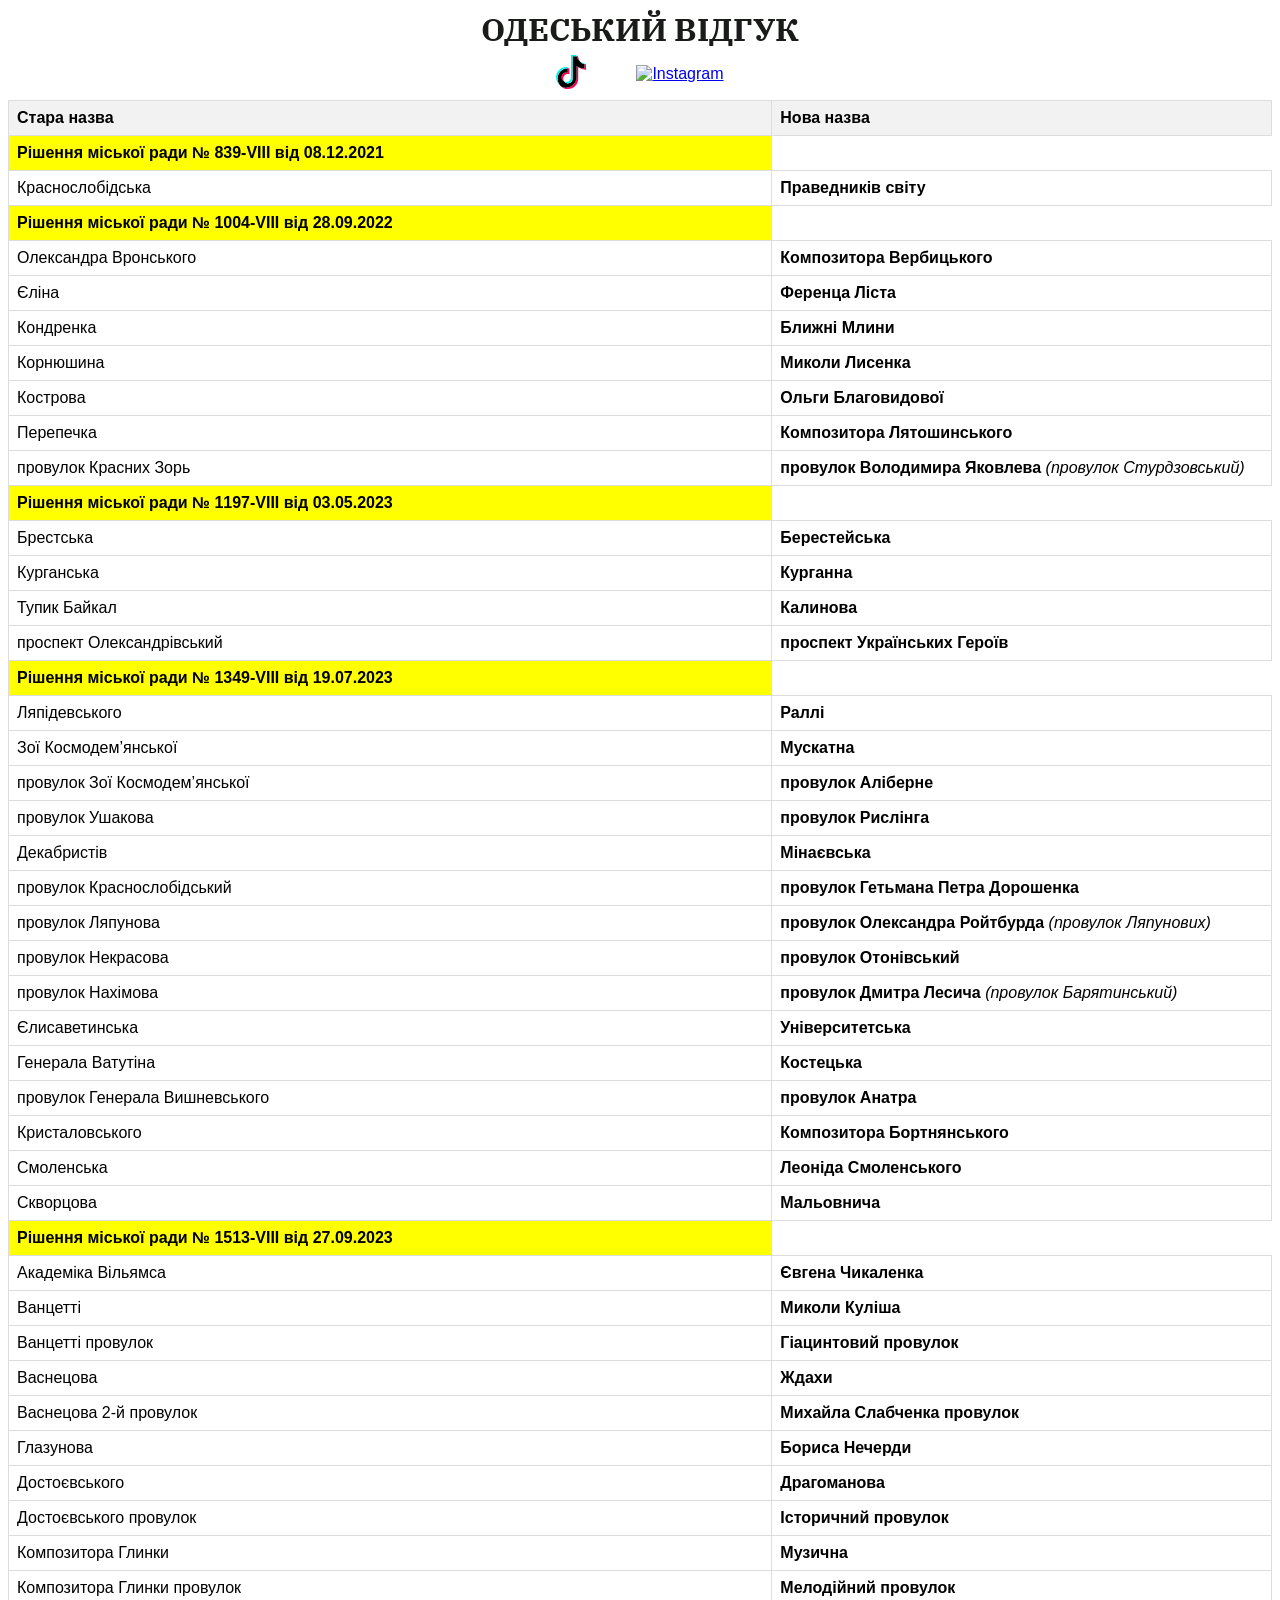
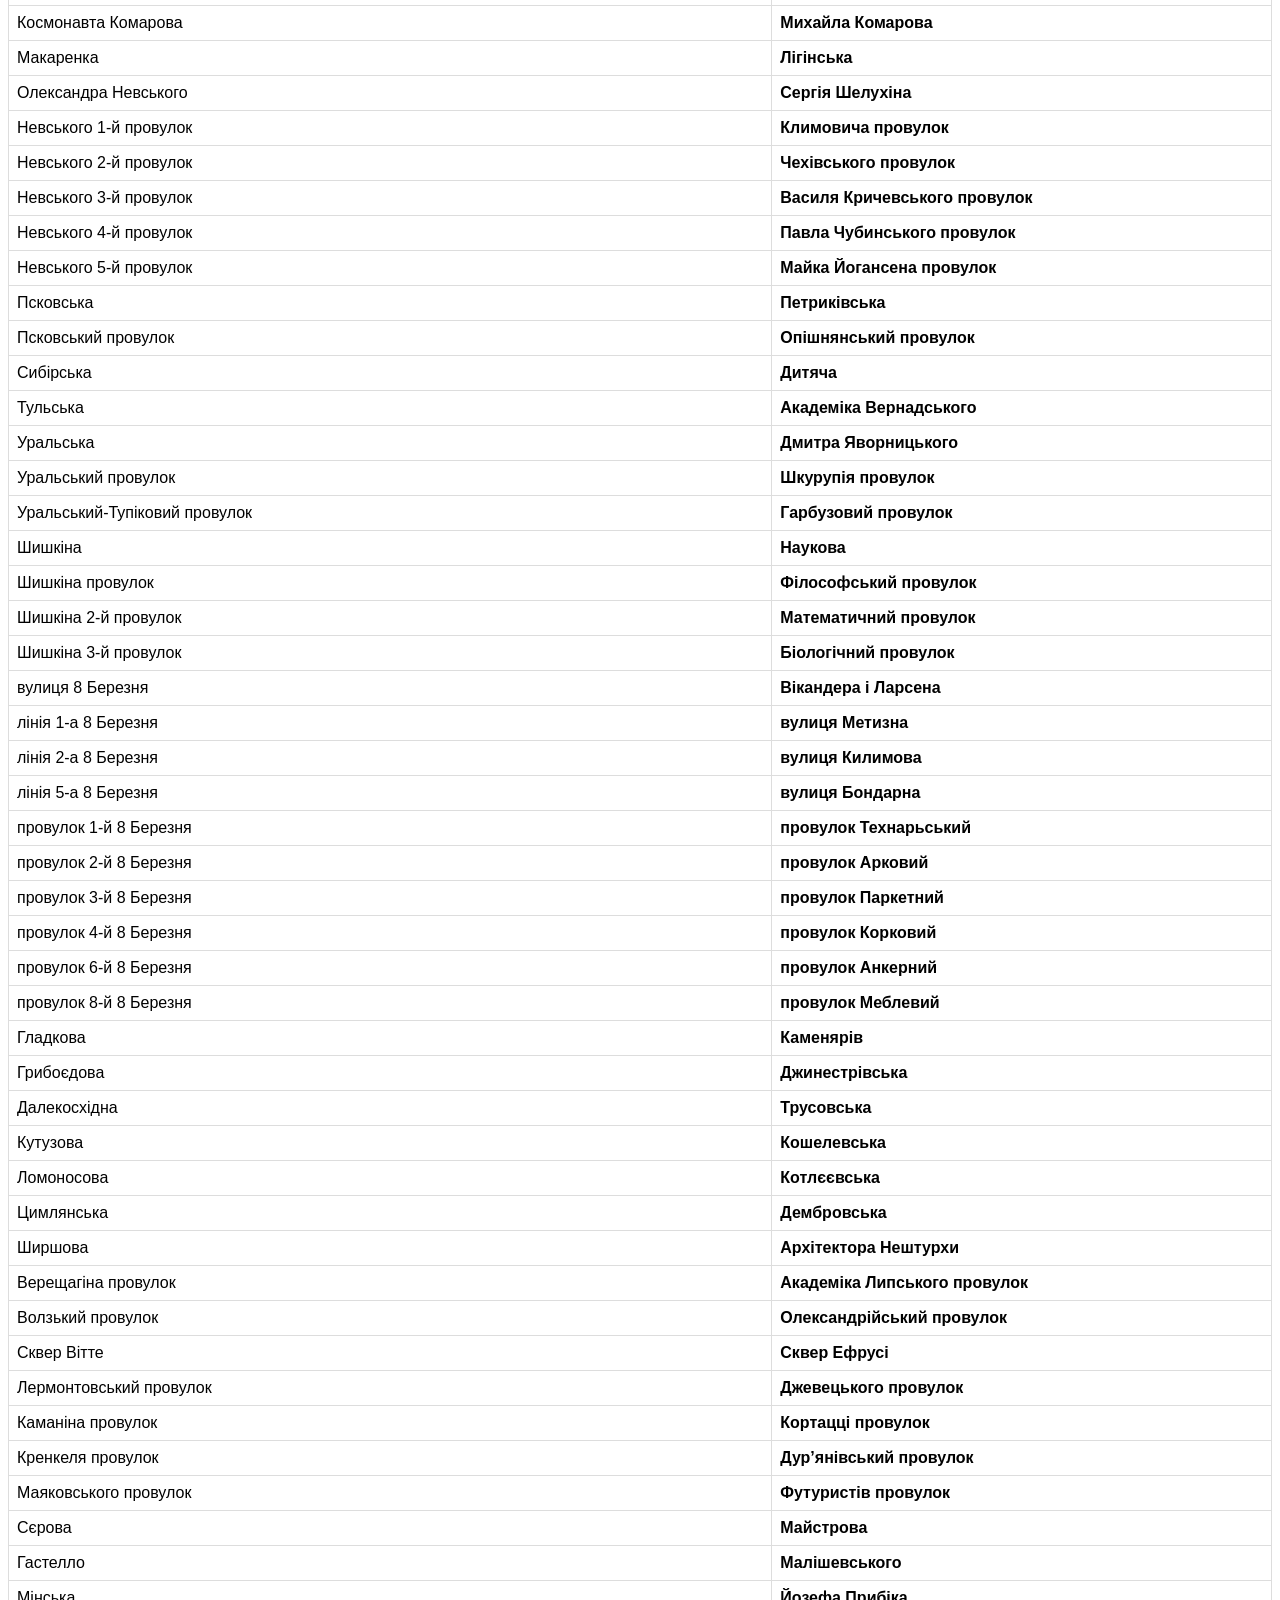
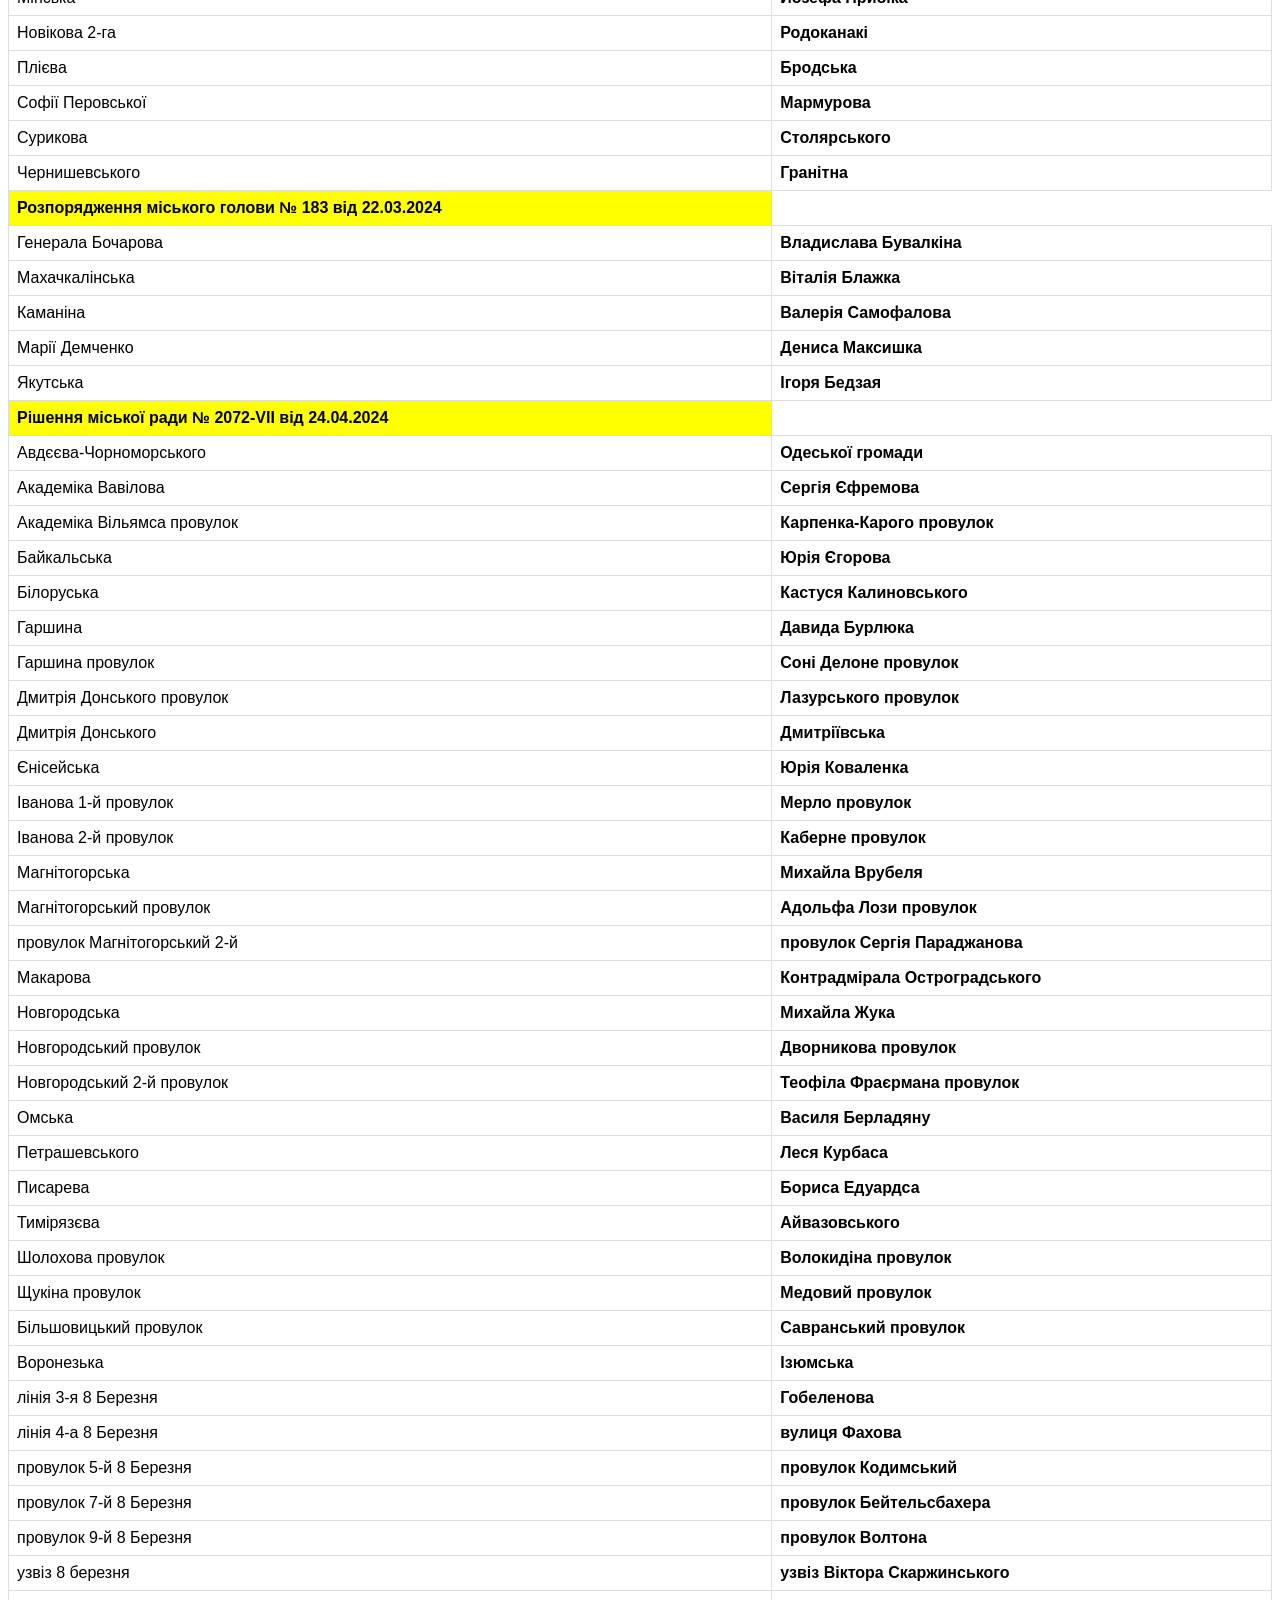
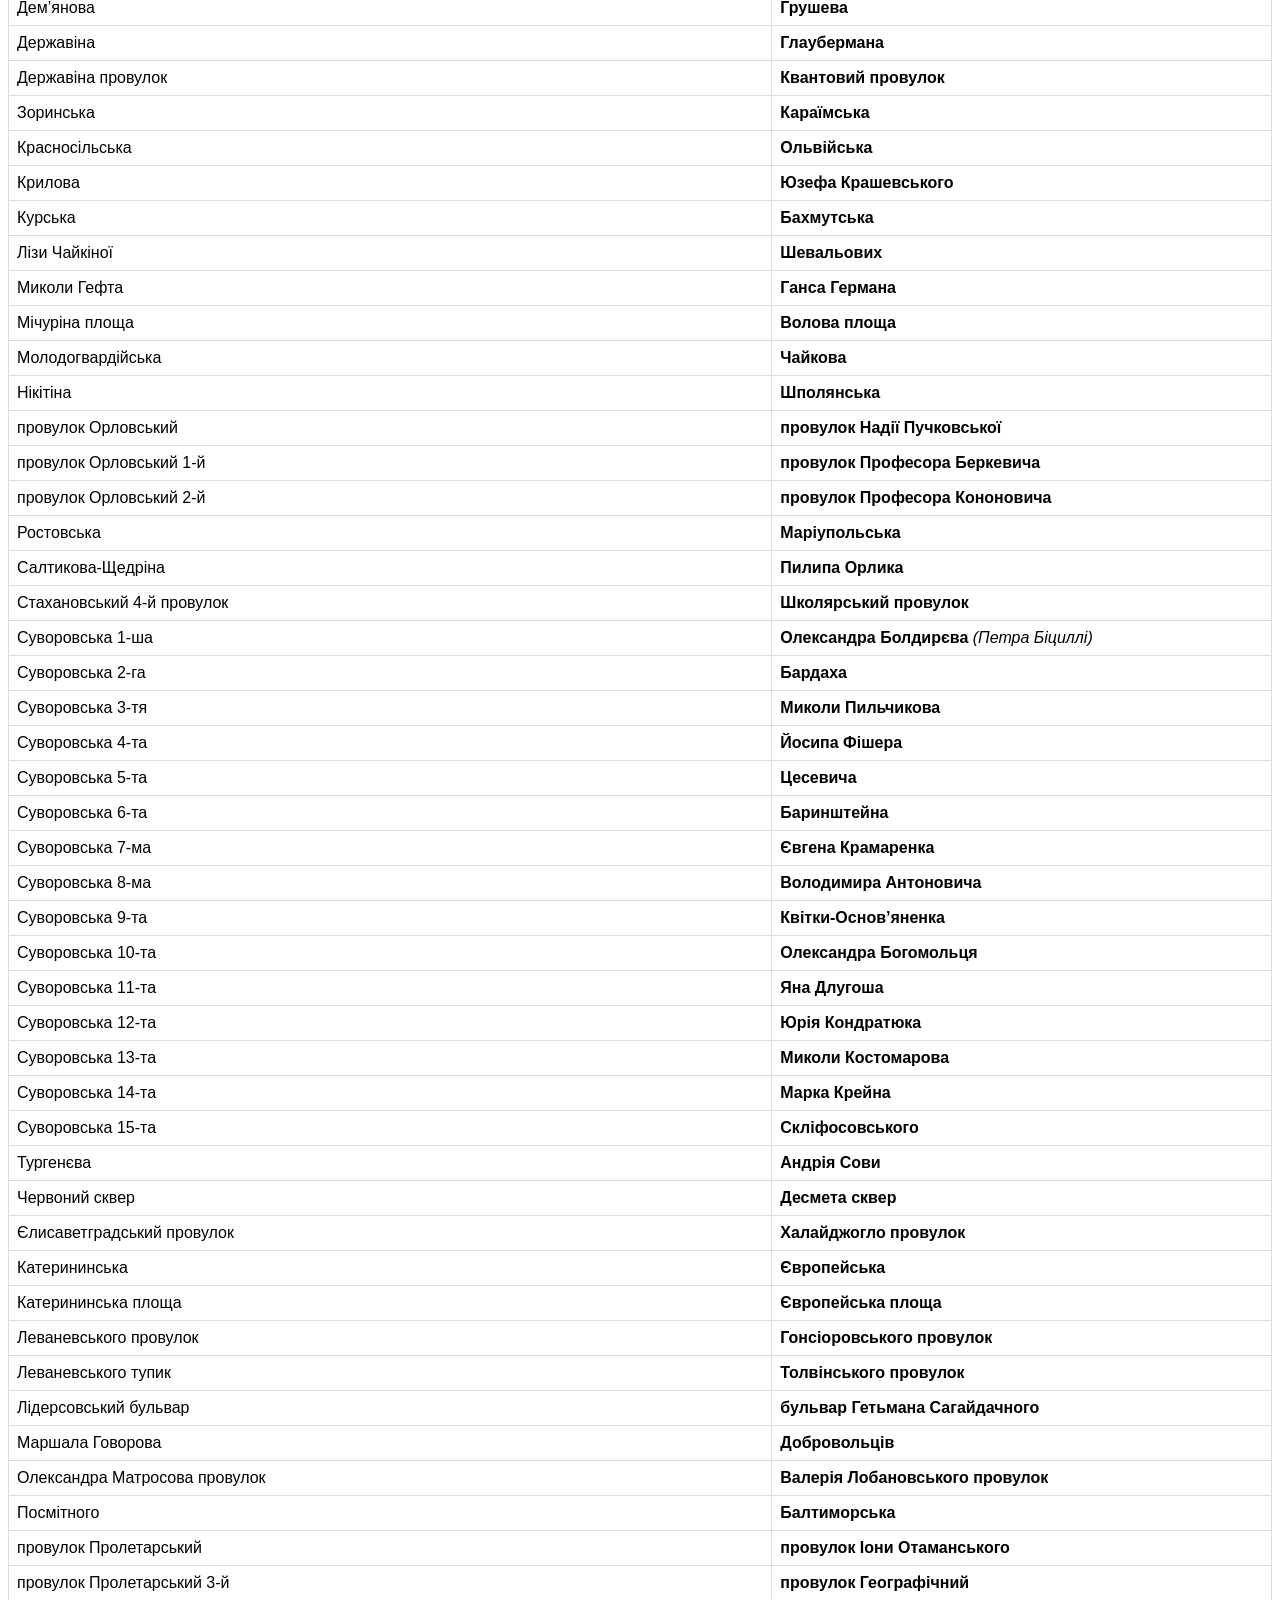
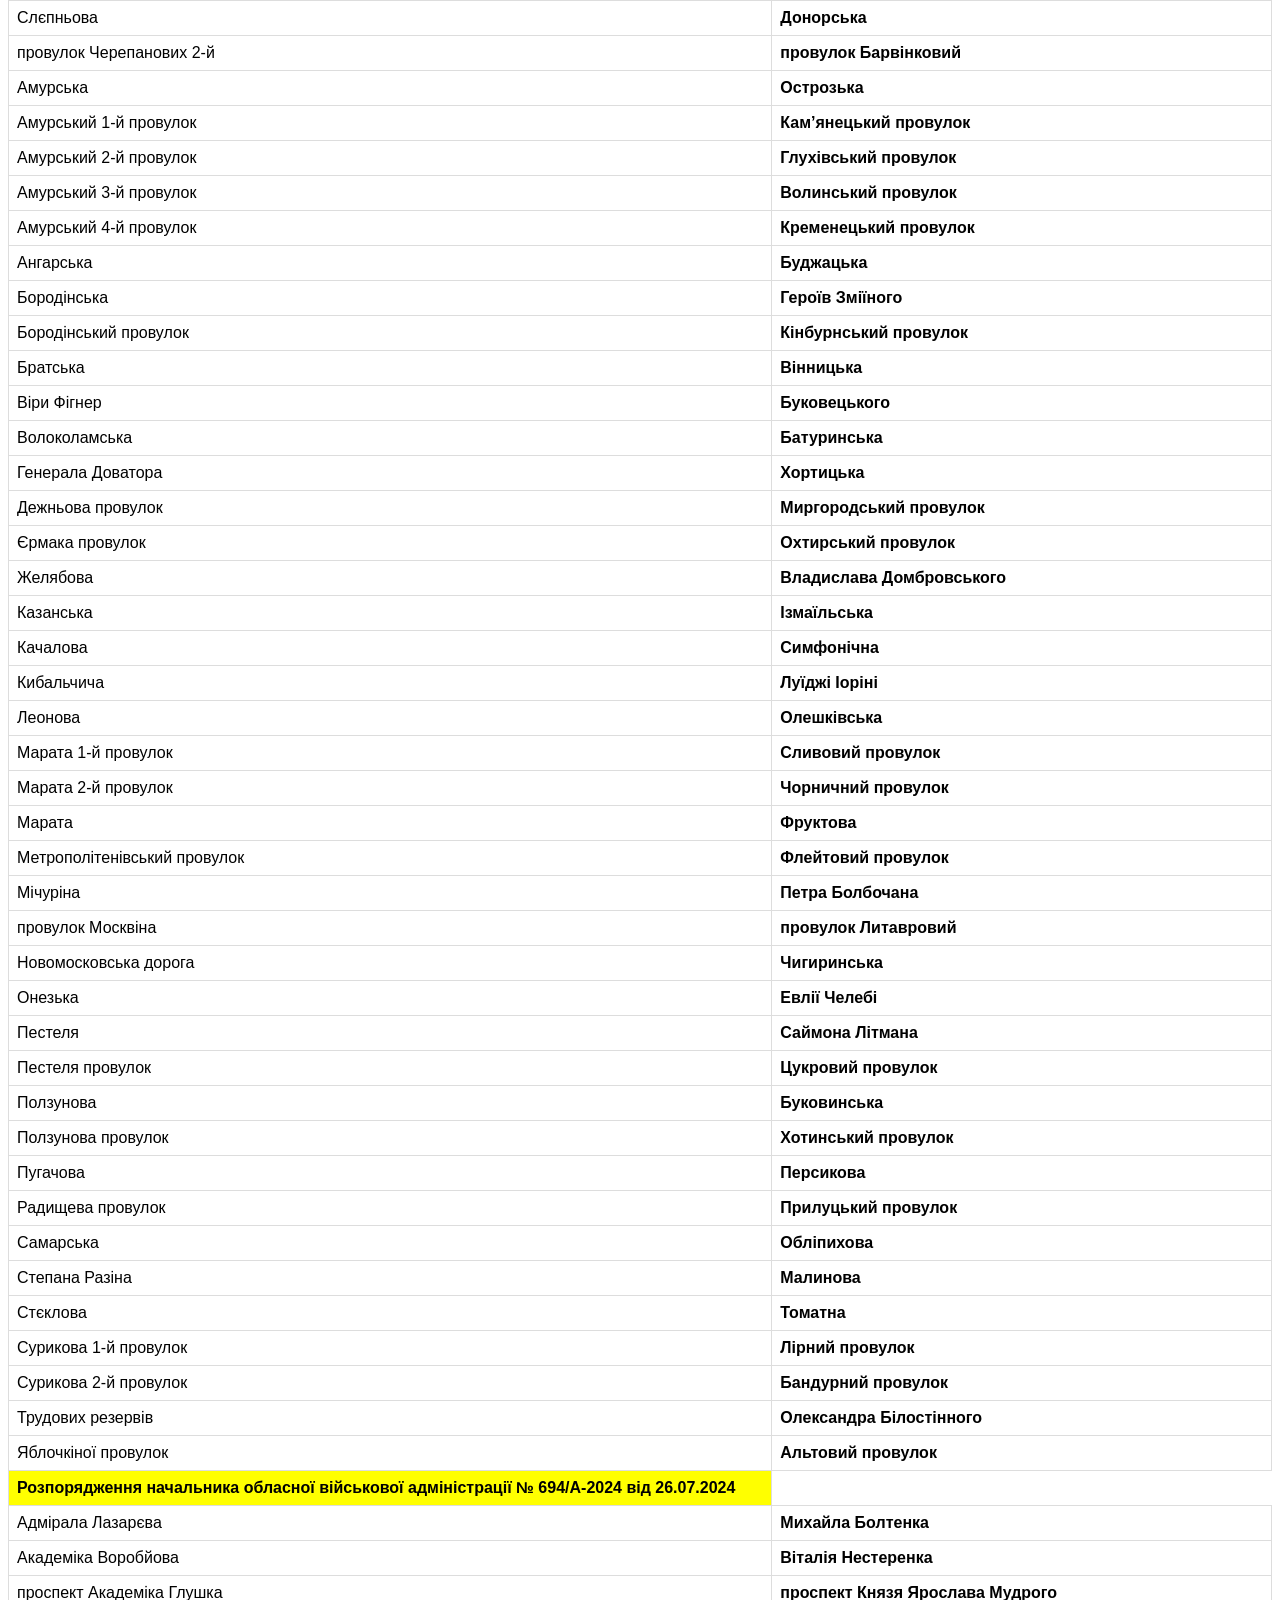
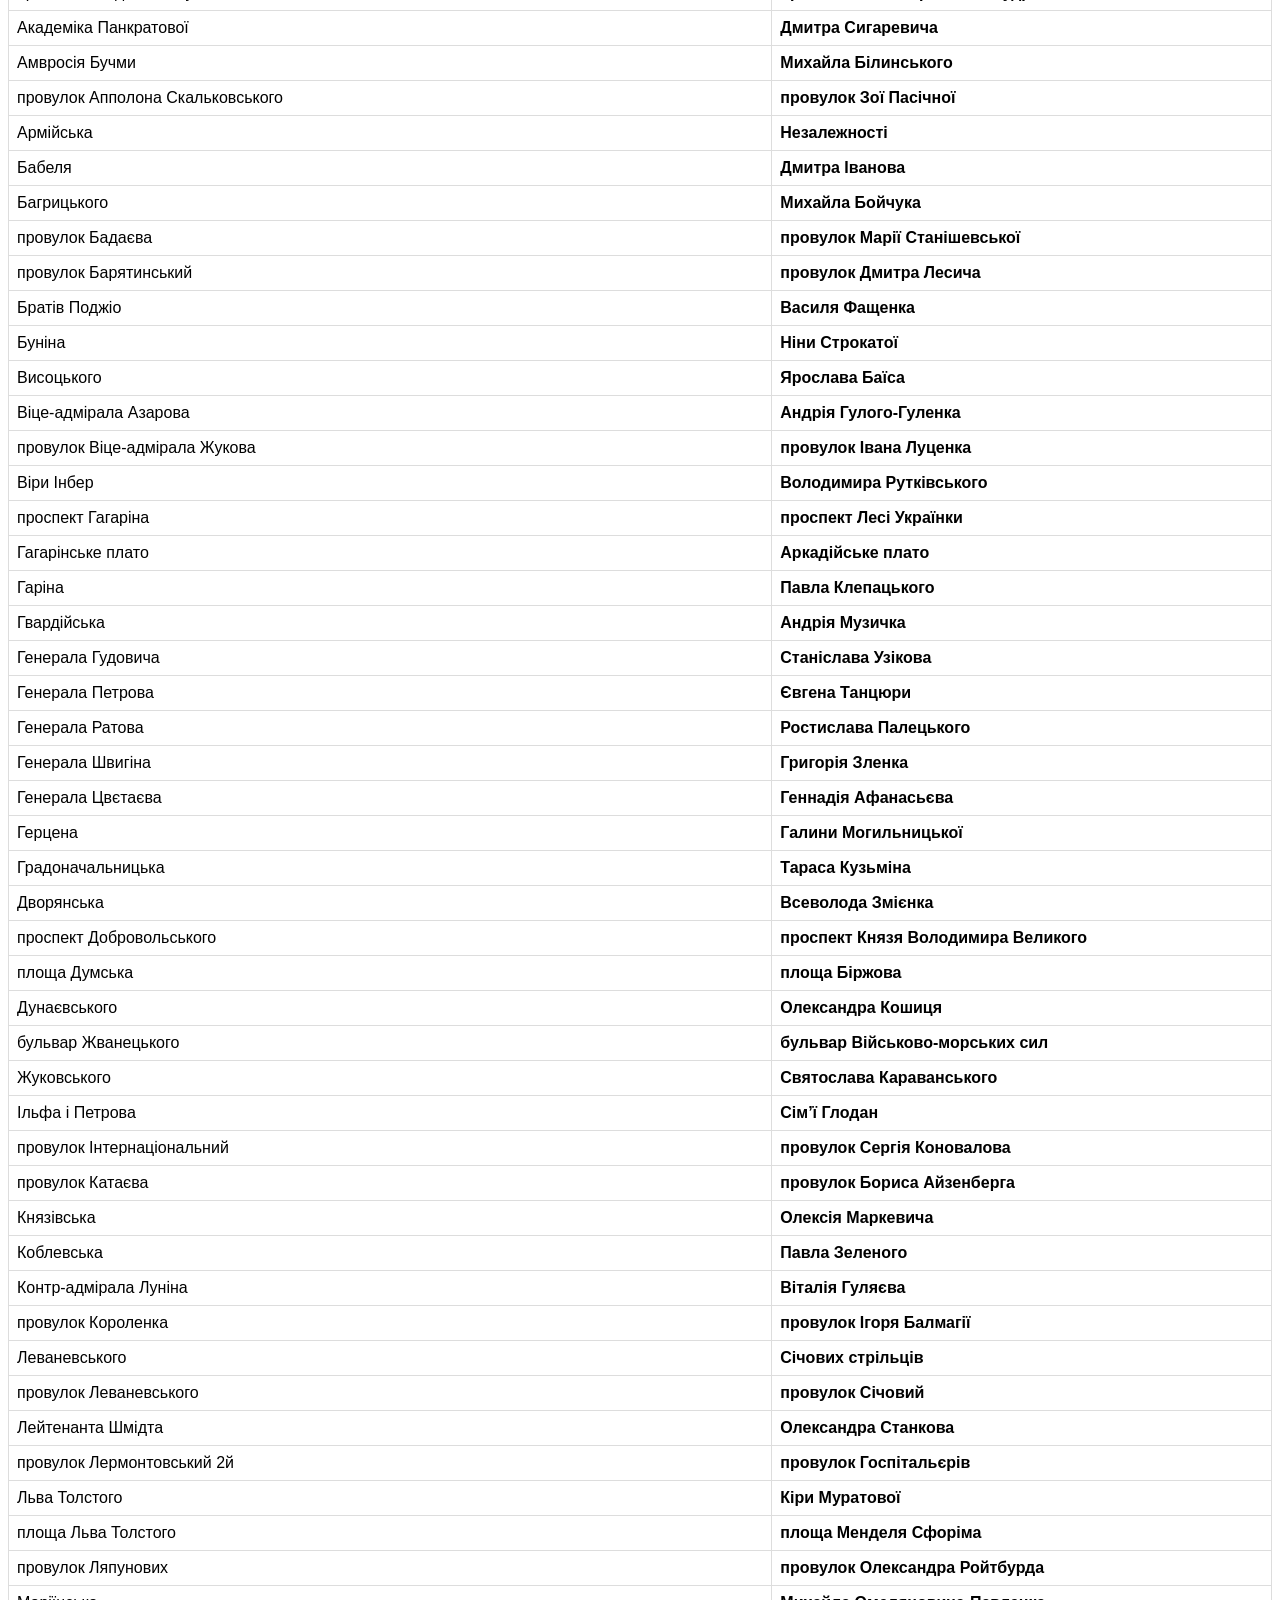
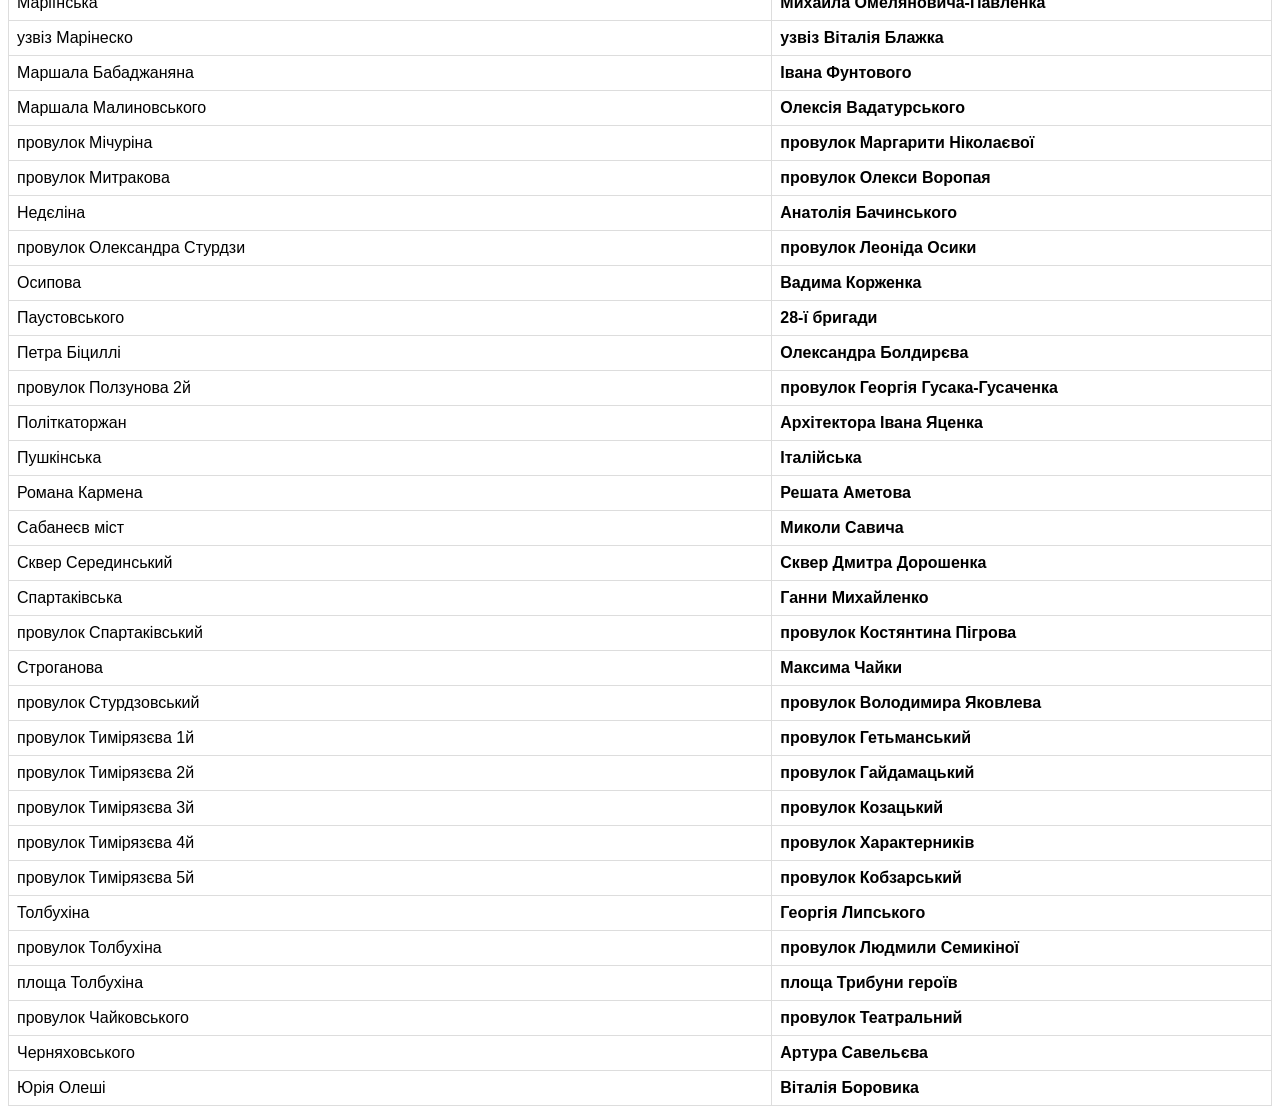
==== commit f98ce8ce: "Update index.html" ====
--- a/index.html
+++ b/index.html
@@ -994,6 +994,10 @@
         <td><b>провулок Зої Пасічної</b></td>
       </tr>
       <tr>
+        <td>Армійська</td>
+        <td><b>Незалежності</b></td>
+      </tr>
+      <tr>
         <td>Бабеля</td>
         <td><b>Дмитра Іванова</b></td>
       </tr>
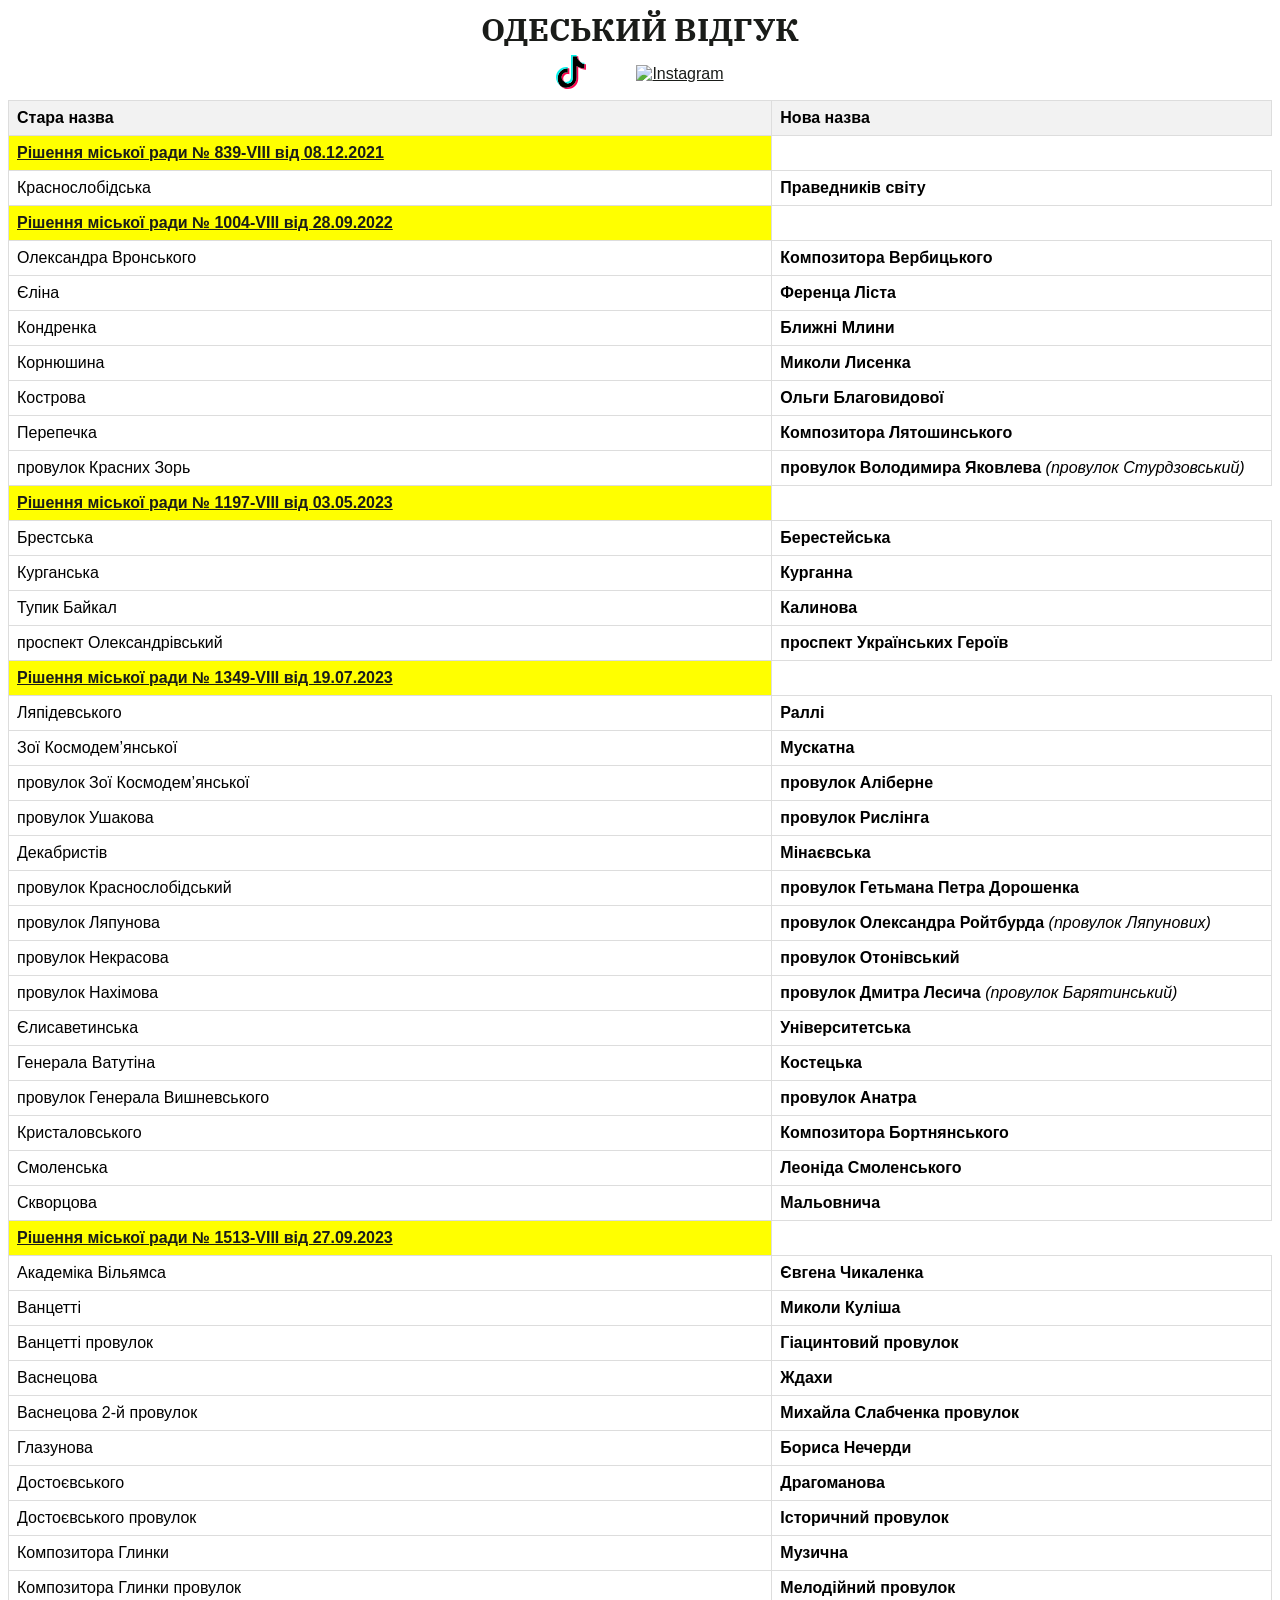
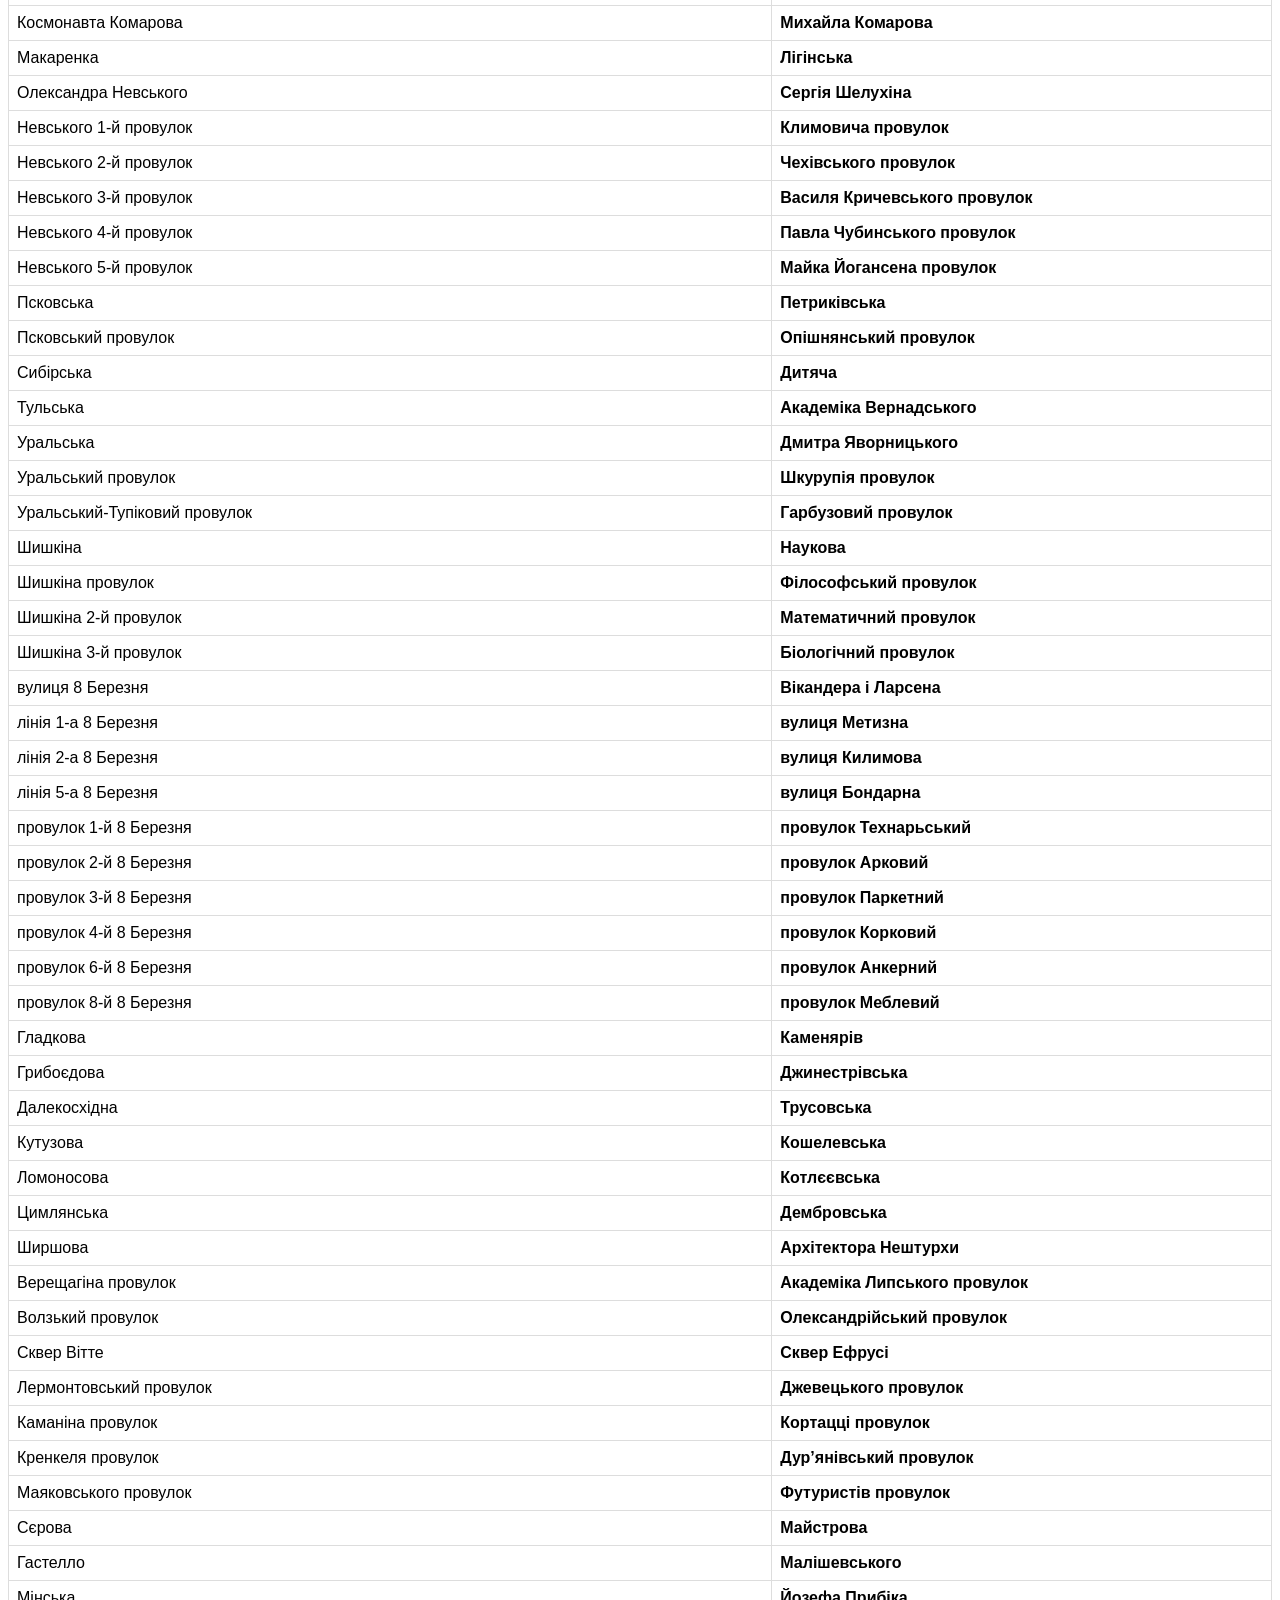
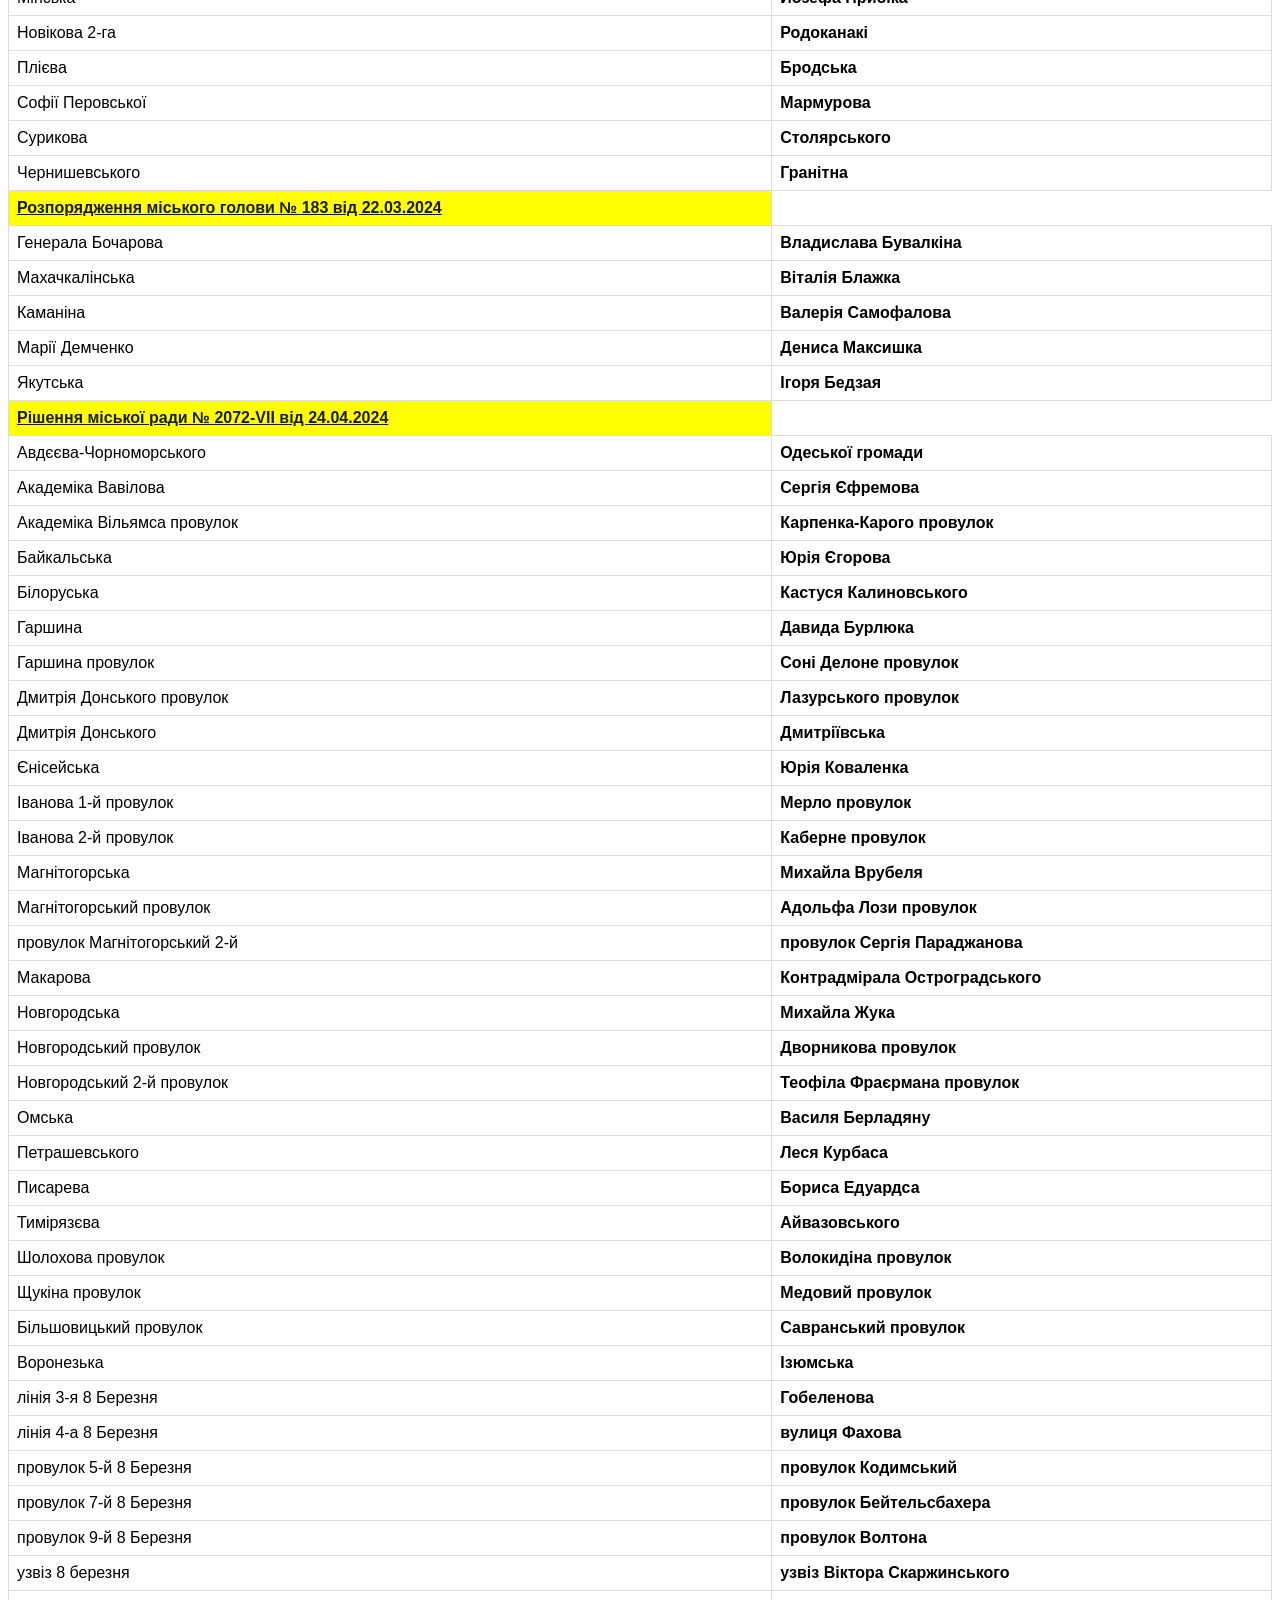
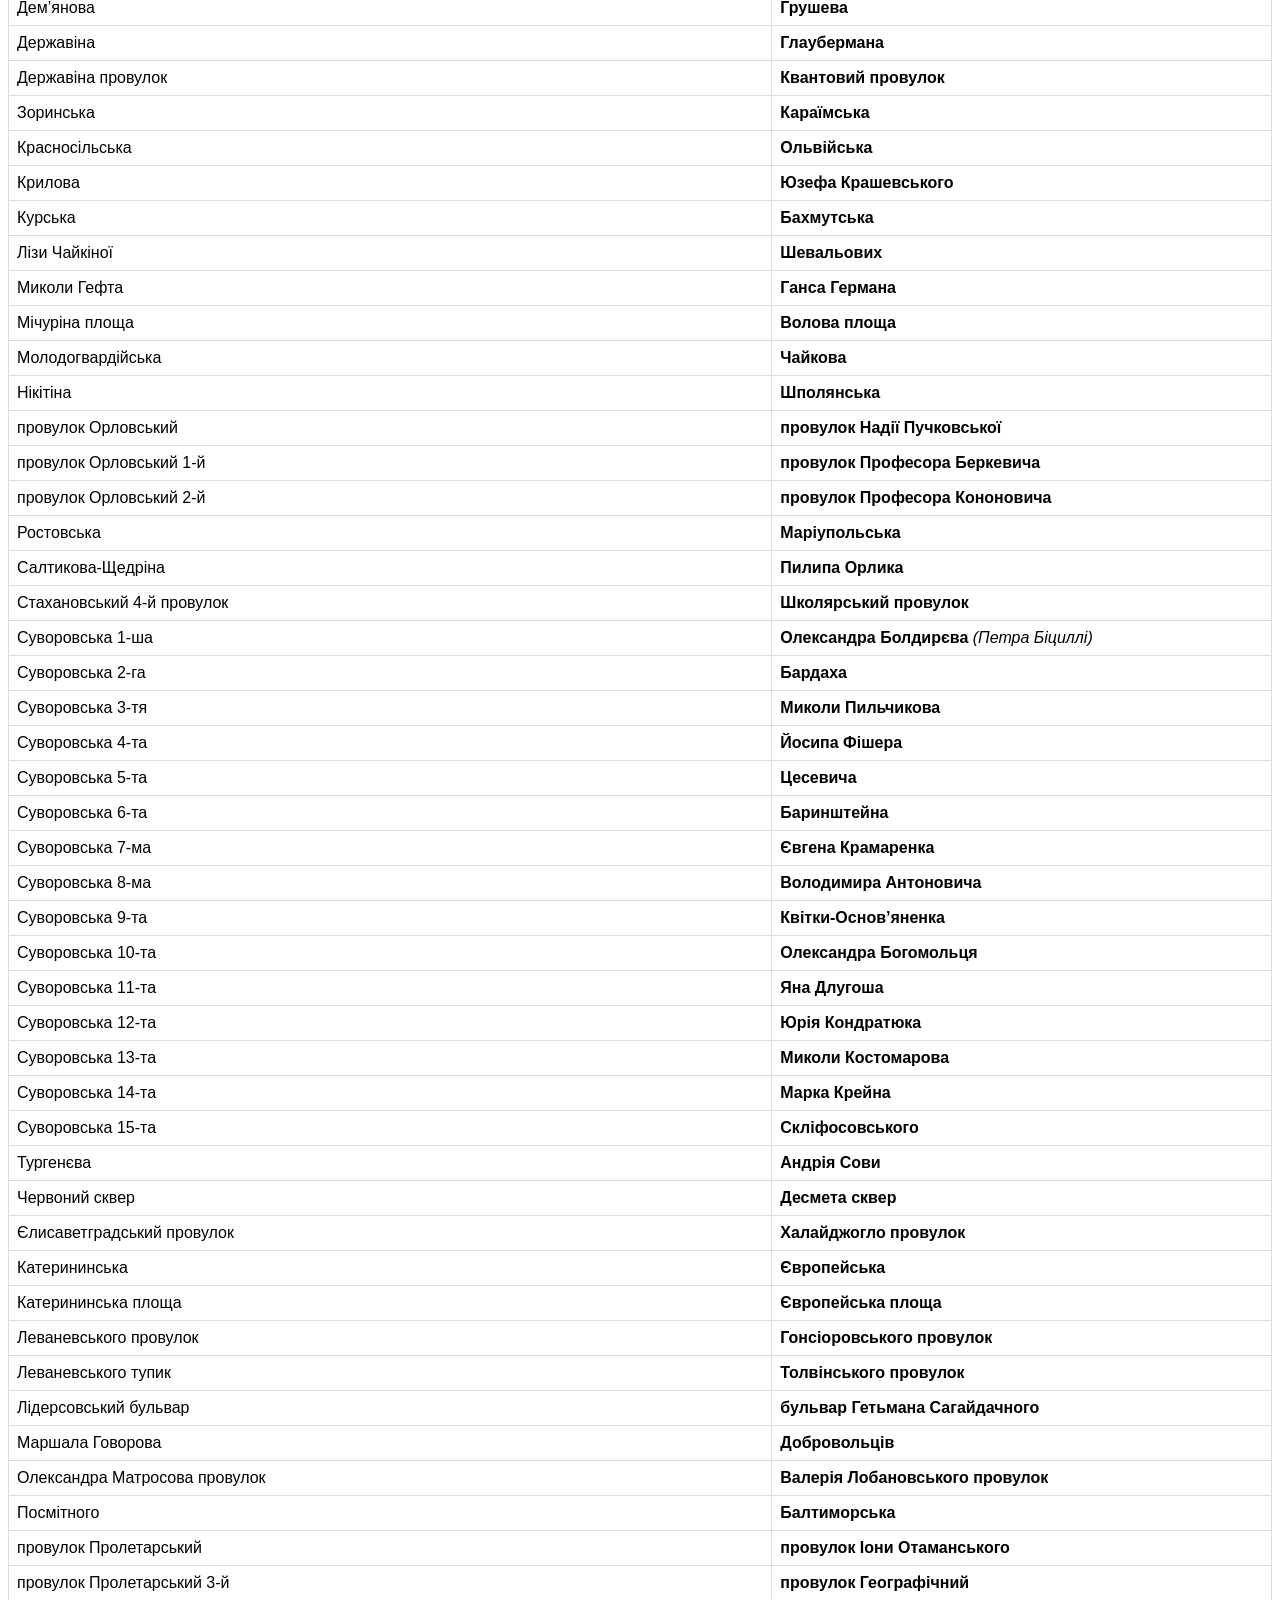
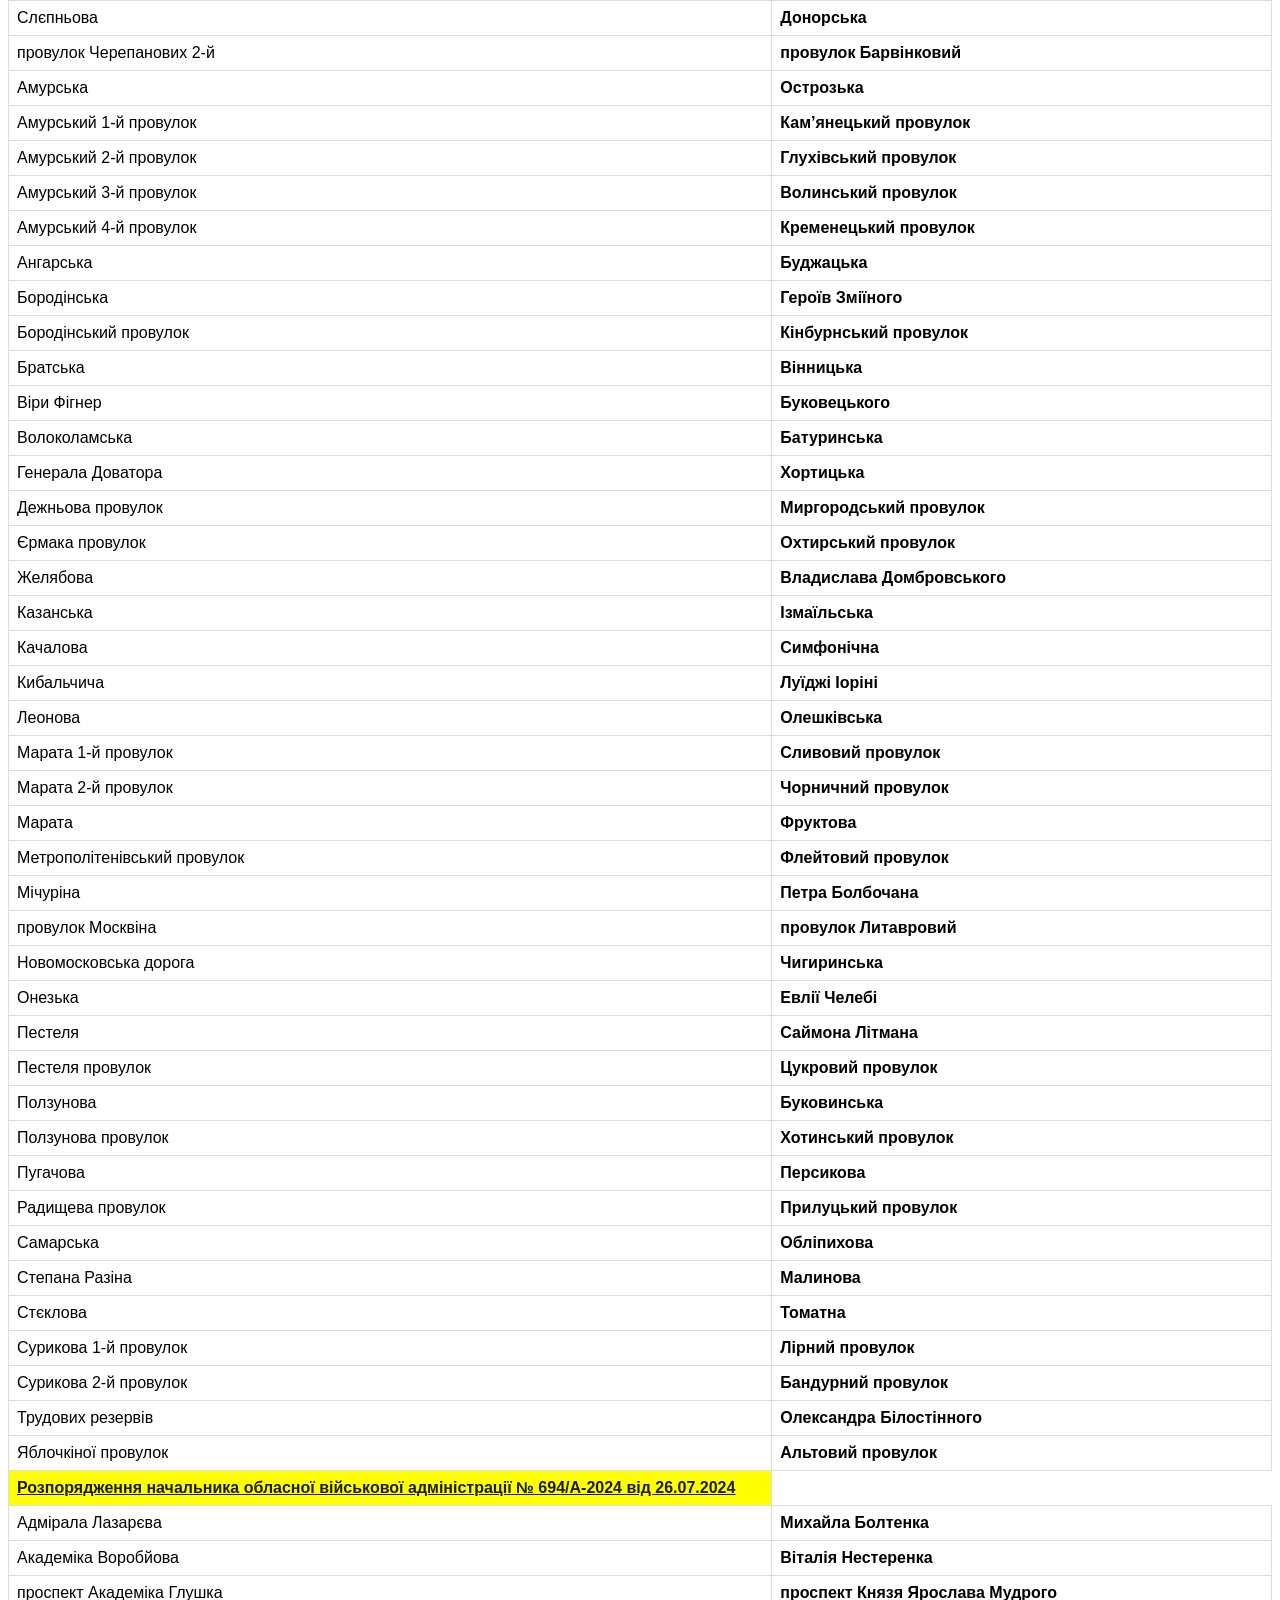
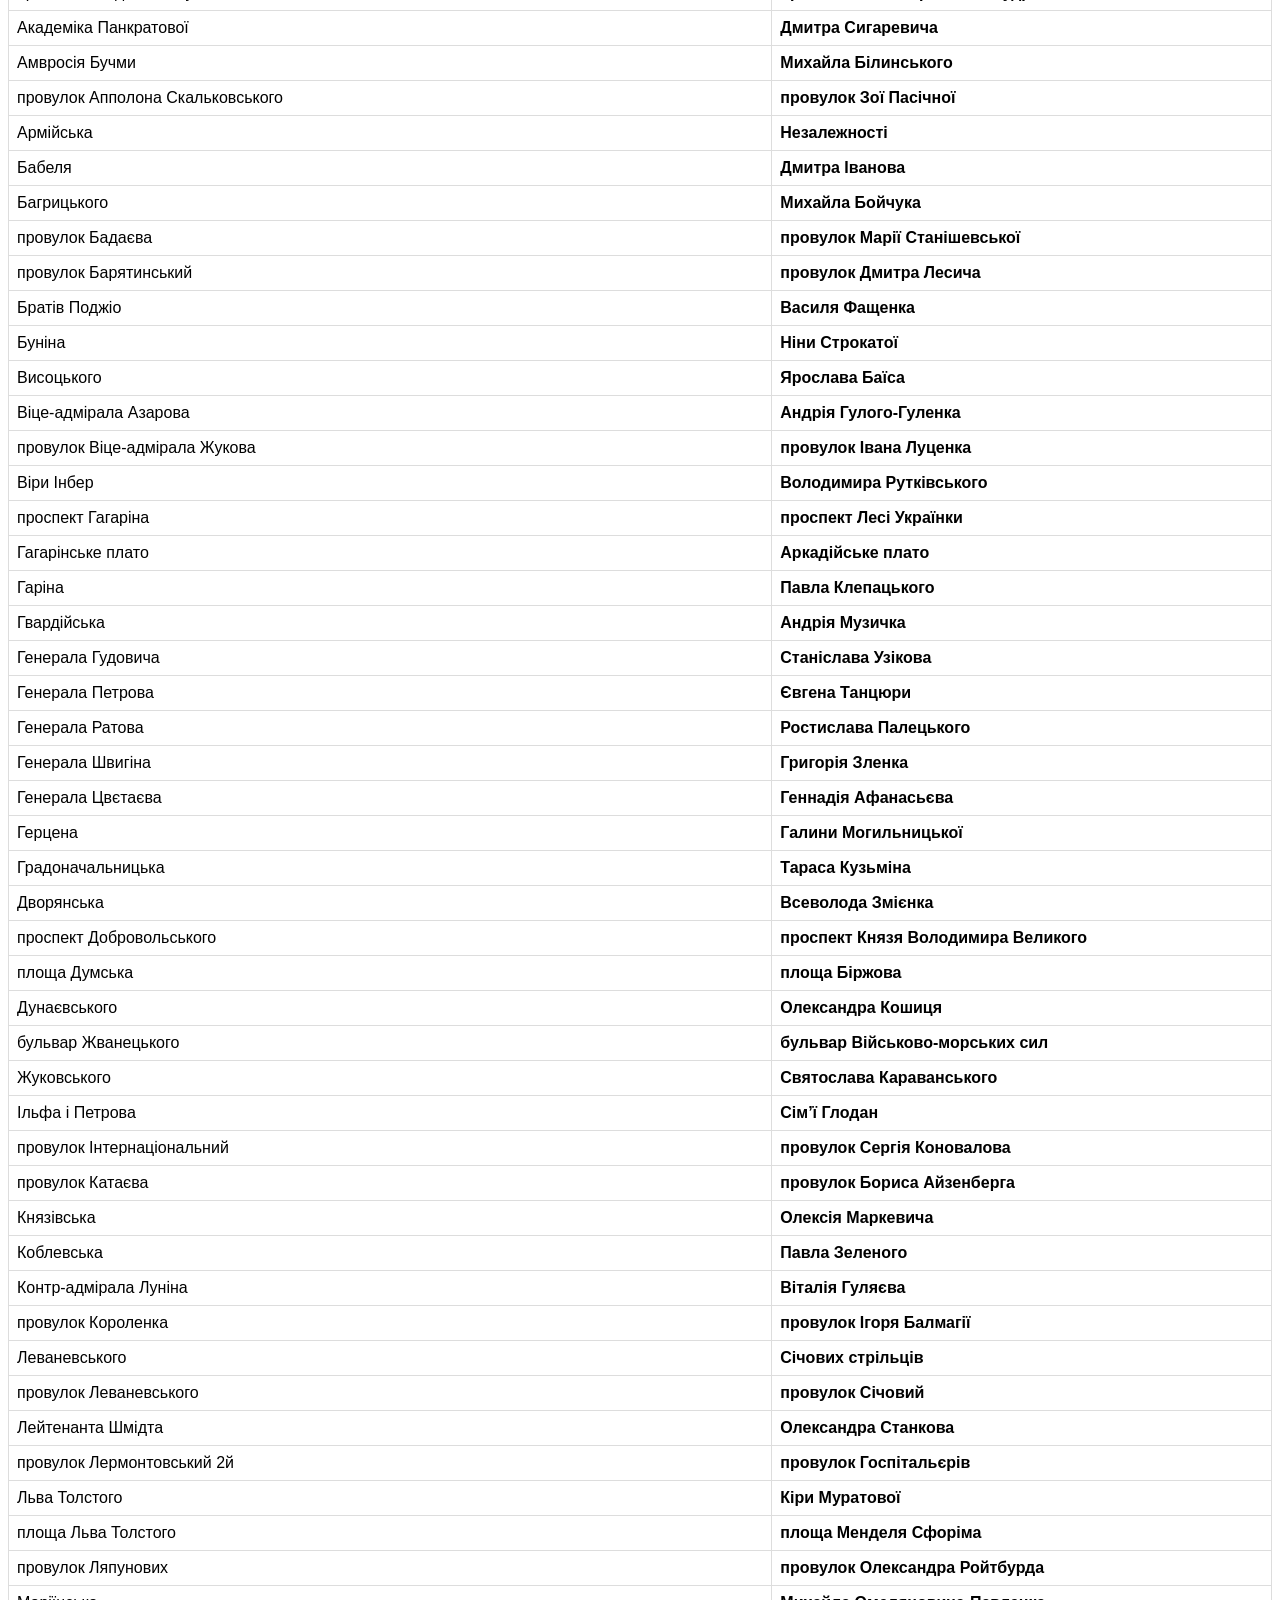
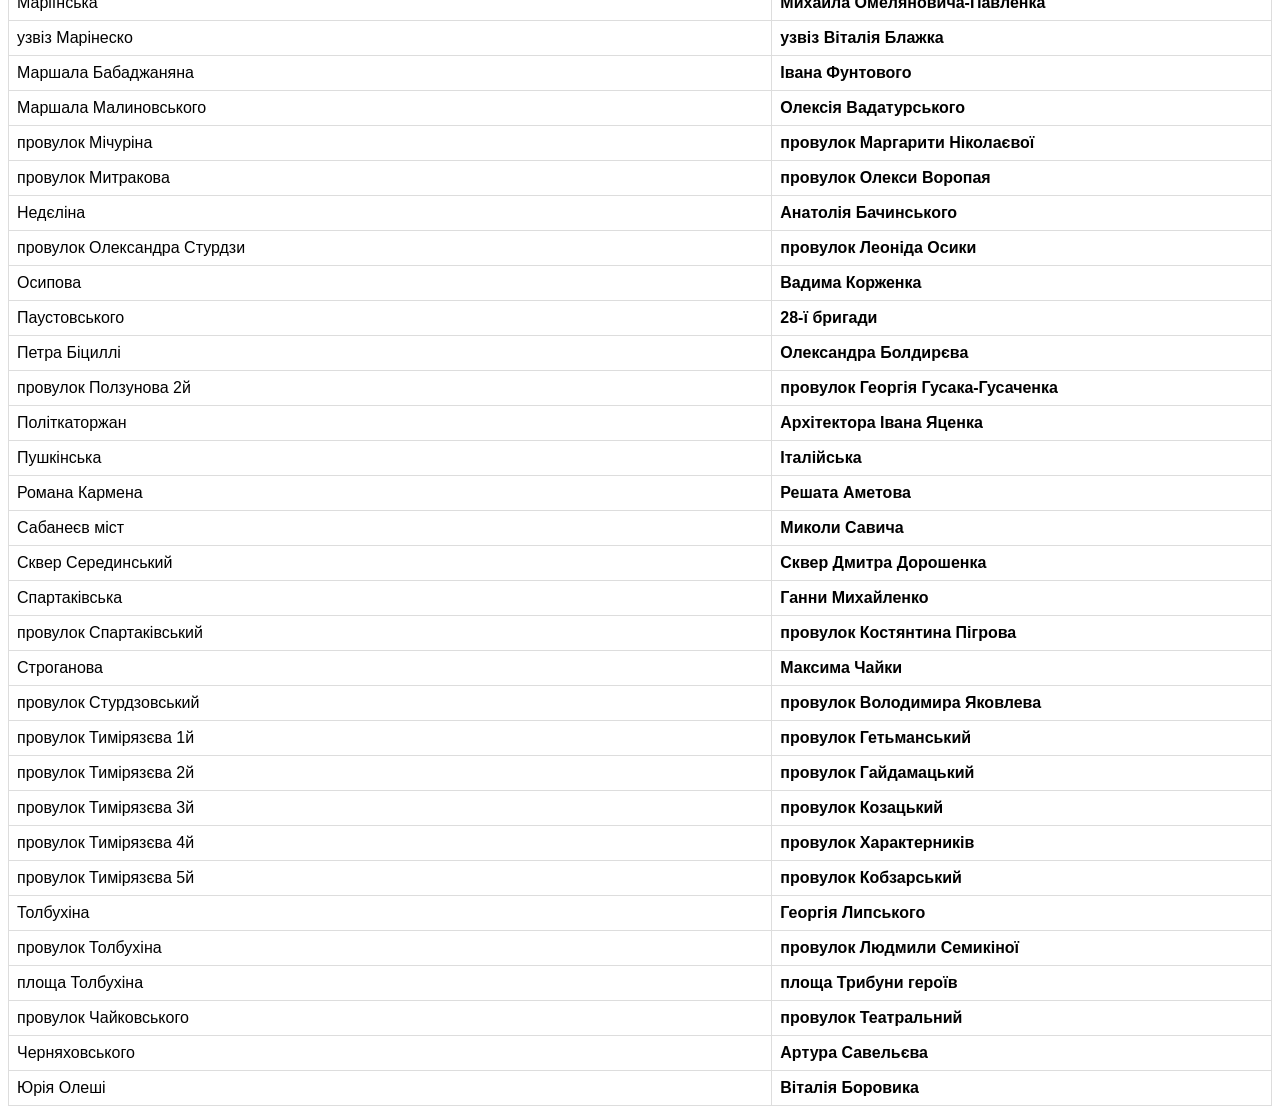
==== commit 67ec0f6d: "Update index.html" ====
--- a/index.html
+++ b/index.html
@@ -42,6 +42,10 @@
       margin-bottom: 5px;
     }
 
+    a {
+      color: #1a1c19;
+    }
+
     tr:hover {
       background-color: #ffe7ba;
       transition: 0.25s;
@@ -87,14 +91,16 @@
     </thead>
     <tbody>
       <tr>
-        <td class="descision"><b>Рішення міської ради № 839-VIII від 08.12.2021</b></td>
+        <td class="descision"><a href="https://omr.gov.ua/ua/acts/council/187337/"><b>Рішення міської ради № 839-VIII
+              від 08.12.2021</b></a></td>
       </tr>
       <tr>
         <td>Краснослобідська</td>
         <td><b>Праведників світу</b></td>
       </tr>
       <tr>
-        <td class="descision"><b>Рішення міської ради № 1004-VIІI від 28.09.2022</b></td>
+        <td class="descision"><a href="https://omr.gov.ua/ua/acts/council/192668/"><b>Рішення міської ради № 1004-VIІI
+              від 28.09.2022</b></a></td>
       </tr>
       <tr>
         <td>Олександра Вронського</td>
@@ -125,7 +131,8 @@
         <td><b>провулок Володимира Яковлева</b> <i>(провулок Стурдзовський)</i></td>
       </tr>
       <tr>
-        <td class="descision"><b>Рішення міської ради № 1197-VIІI від 03.05.2023</b></td>
+        <td class="descision"><a href="https://omr.gov.ua/ua/acts/council/197666/"><b>Рішення міської ради № 1197-VIІI
+              від 03.05.2023</b></a></td>
       </tr>
       <tr>
         <td>Брестська</td>
@@ -144,7 +151,8 @@
         <td><b>проспект Українських Героїв</b></td>
       </tr>
       <tr>
-        <td class="descision"><b>Рішення міської ради № 1349-VIІI від 19.07.2023</b></td>
+        <td class="descision"><a href="https://omr.gov.ua/ua/acts/council/198952/"><b>Рішення міської ради № 1349-VIІI
+              від 19.07.2023</b></a></td>
       </tr>
       <tr>
         <td>Ляпідевського</td>
@@ -207,7 +215,8 @@
         <td><b>Мальовнича</b></td>
       </tr>
       <tr>
-        <td class="descision"><b>Рішення міської ради № 1513-VIІI від 27.09.2023</b></td>
+        <td class="descision"><a href="https://omr.gov.ua/ua/acts/council/200003/"><b>Рішення міської ради № 1513-VIІI
+              від 27.09.2023</b></a></td>
       </tr>
       <tr>
         <td>Академіка Вільямса</td>
@@ -454,7 +463,8 @@
         <td><b>Гранітна</b></td>
       </tr>
       <tr>
-        <td class="descision"><b>Розпорядження міського голови № 183 від 22.03.2024</b></td>
+        <td class="descision"><a href="https://omr.gov.ua/ua/acts/mayor/202937/"><b>Розпорядження міського голови № 183
+              від 22.03.2024</b></a></td>
       </tr>
       <tr>
         <td>Генерала Бочарова</td>
@@ -477,7 +487,8 @@
         <td><b>Ігоря Бедзая</b></td>
       </tr>
       <tr>
-        <td class="descision"><b>Рішення міської ради № 2072-VII від 24.04.2024</b></td>
+        <td class="descision"><a href="https://omr.gov.ua/ua/acts/council/203797/"><b>Рішення міської ради № 2072-VII
+              від 24.04.2024</b></a></td>
       </tr>
       <tr>
         <td>Авдєєва-Чорноморського</td>
@@ -965,8 +976,10 @@
         <td><b>Альтовий провулок</b></td>
       </tr>
       <tr>
-        <td class="descision"><b>Розпорядження начальника обласної військової адміністрації № 694/А-2024 від
-            26.07.2024</b>
+        <td class="descision"><a
+            href="https://oda.od.gov.ua/wp-content/uploads/2024/07/2_5278517521203354761_240730_144622.pdf"><b>Розпорядження
+              начальника обласної військової адміністрації № 694/А-2024 від
+              26.07.2024</b></a>
         </td>
       </tr>
       <tr>
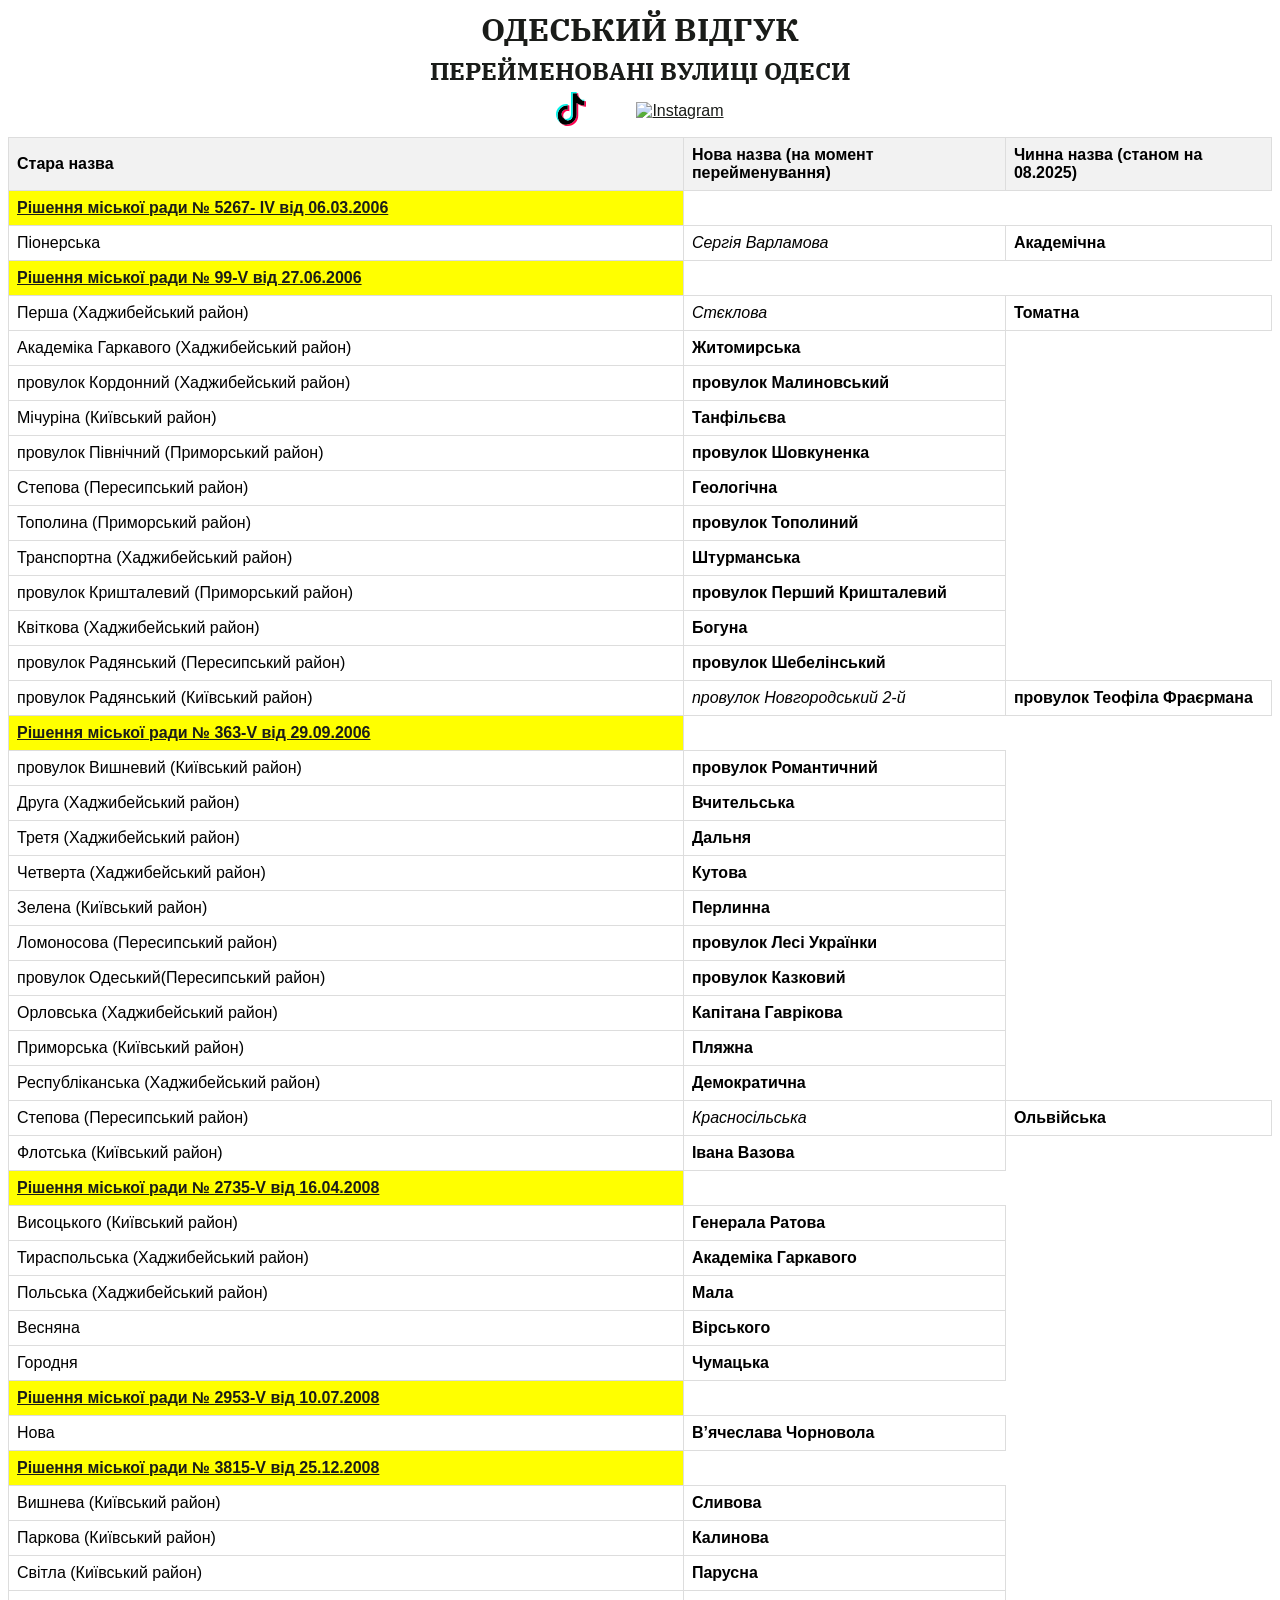
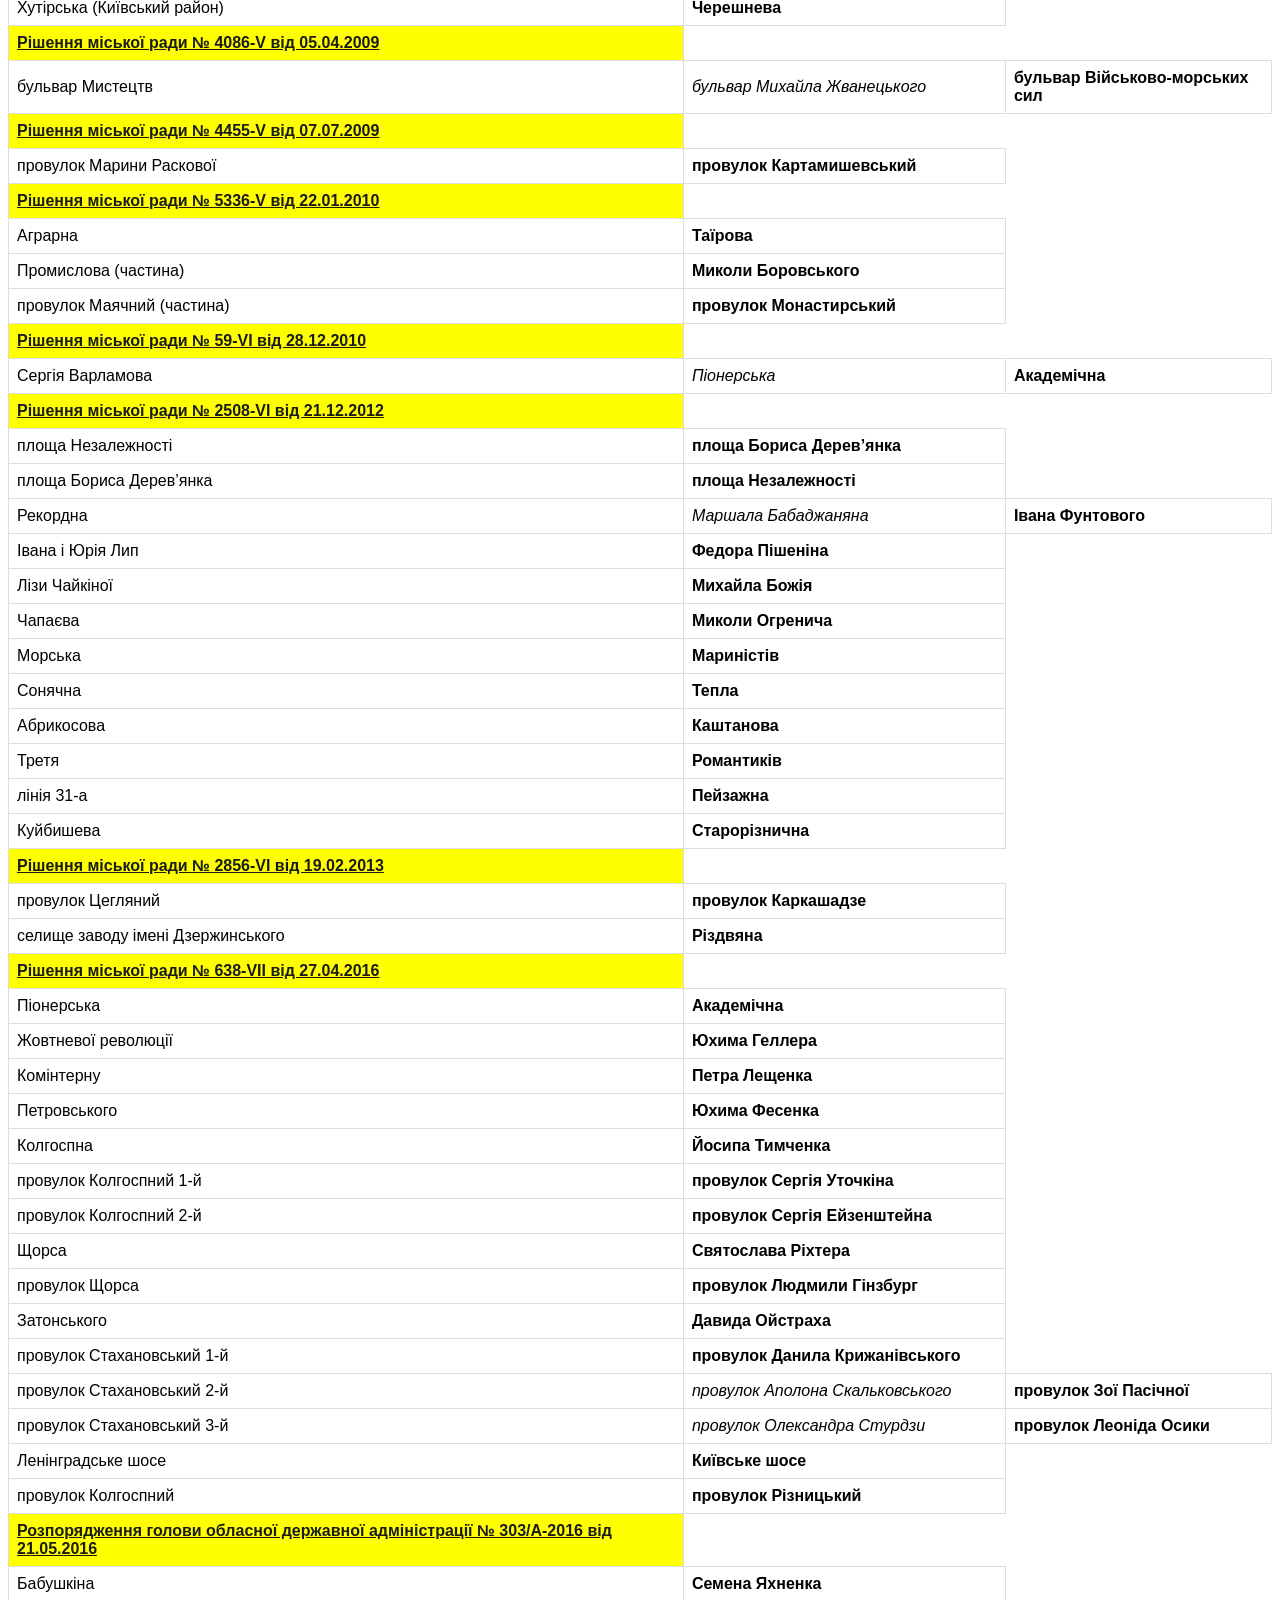
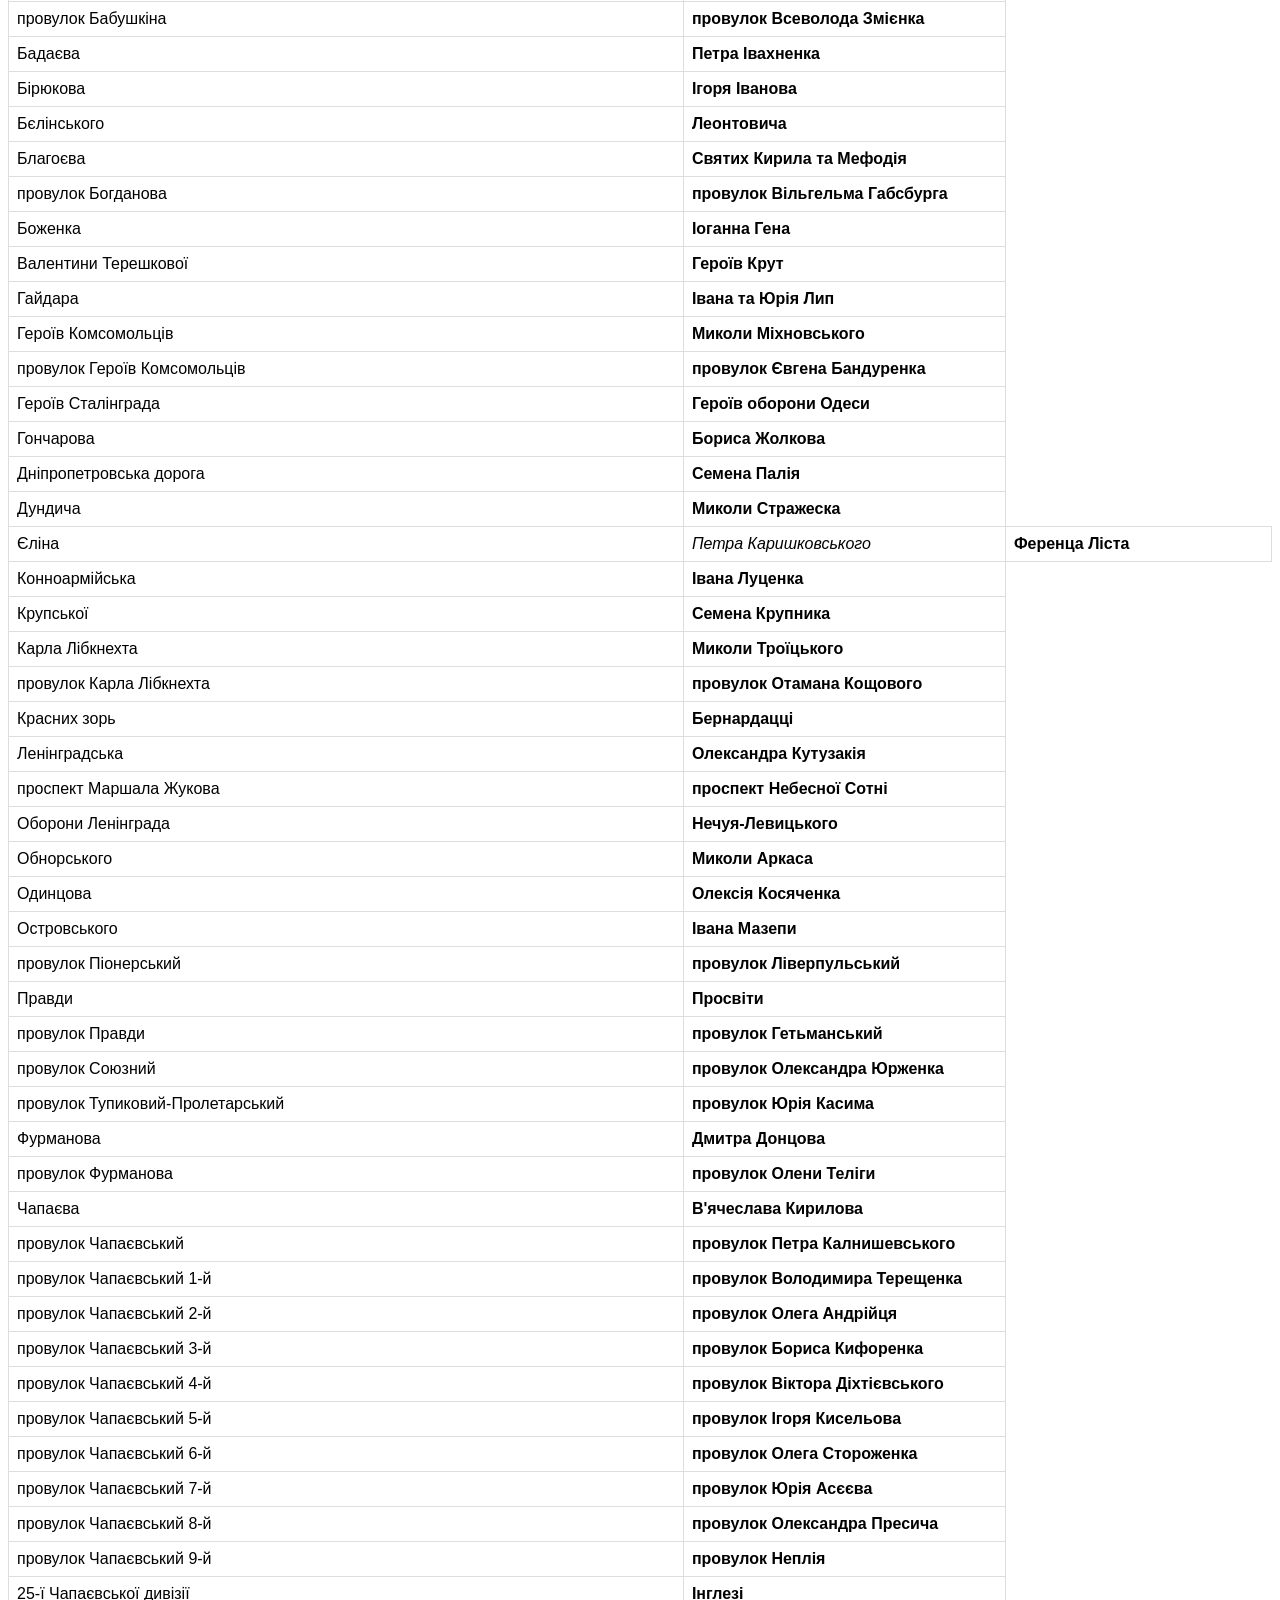
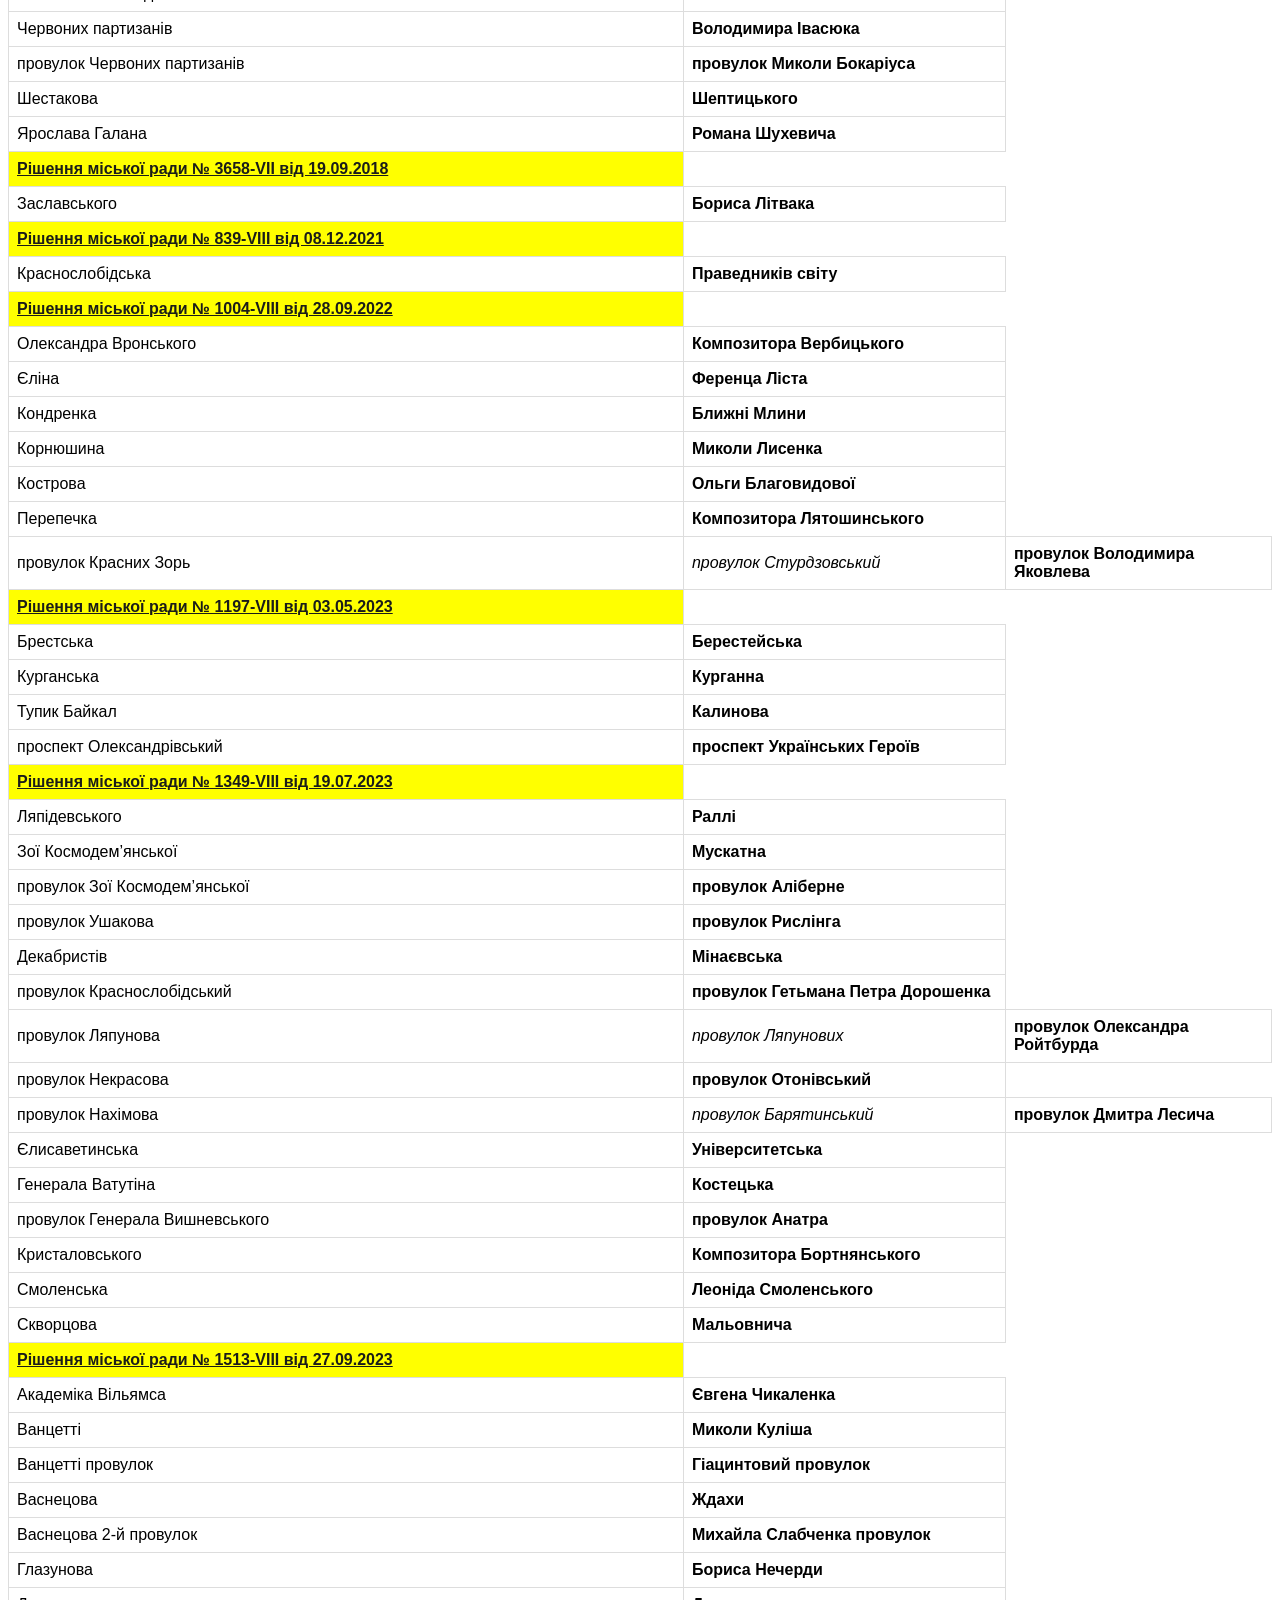
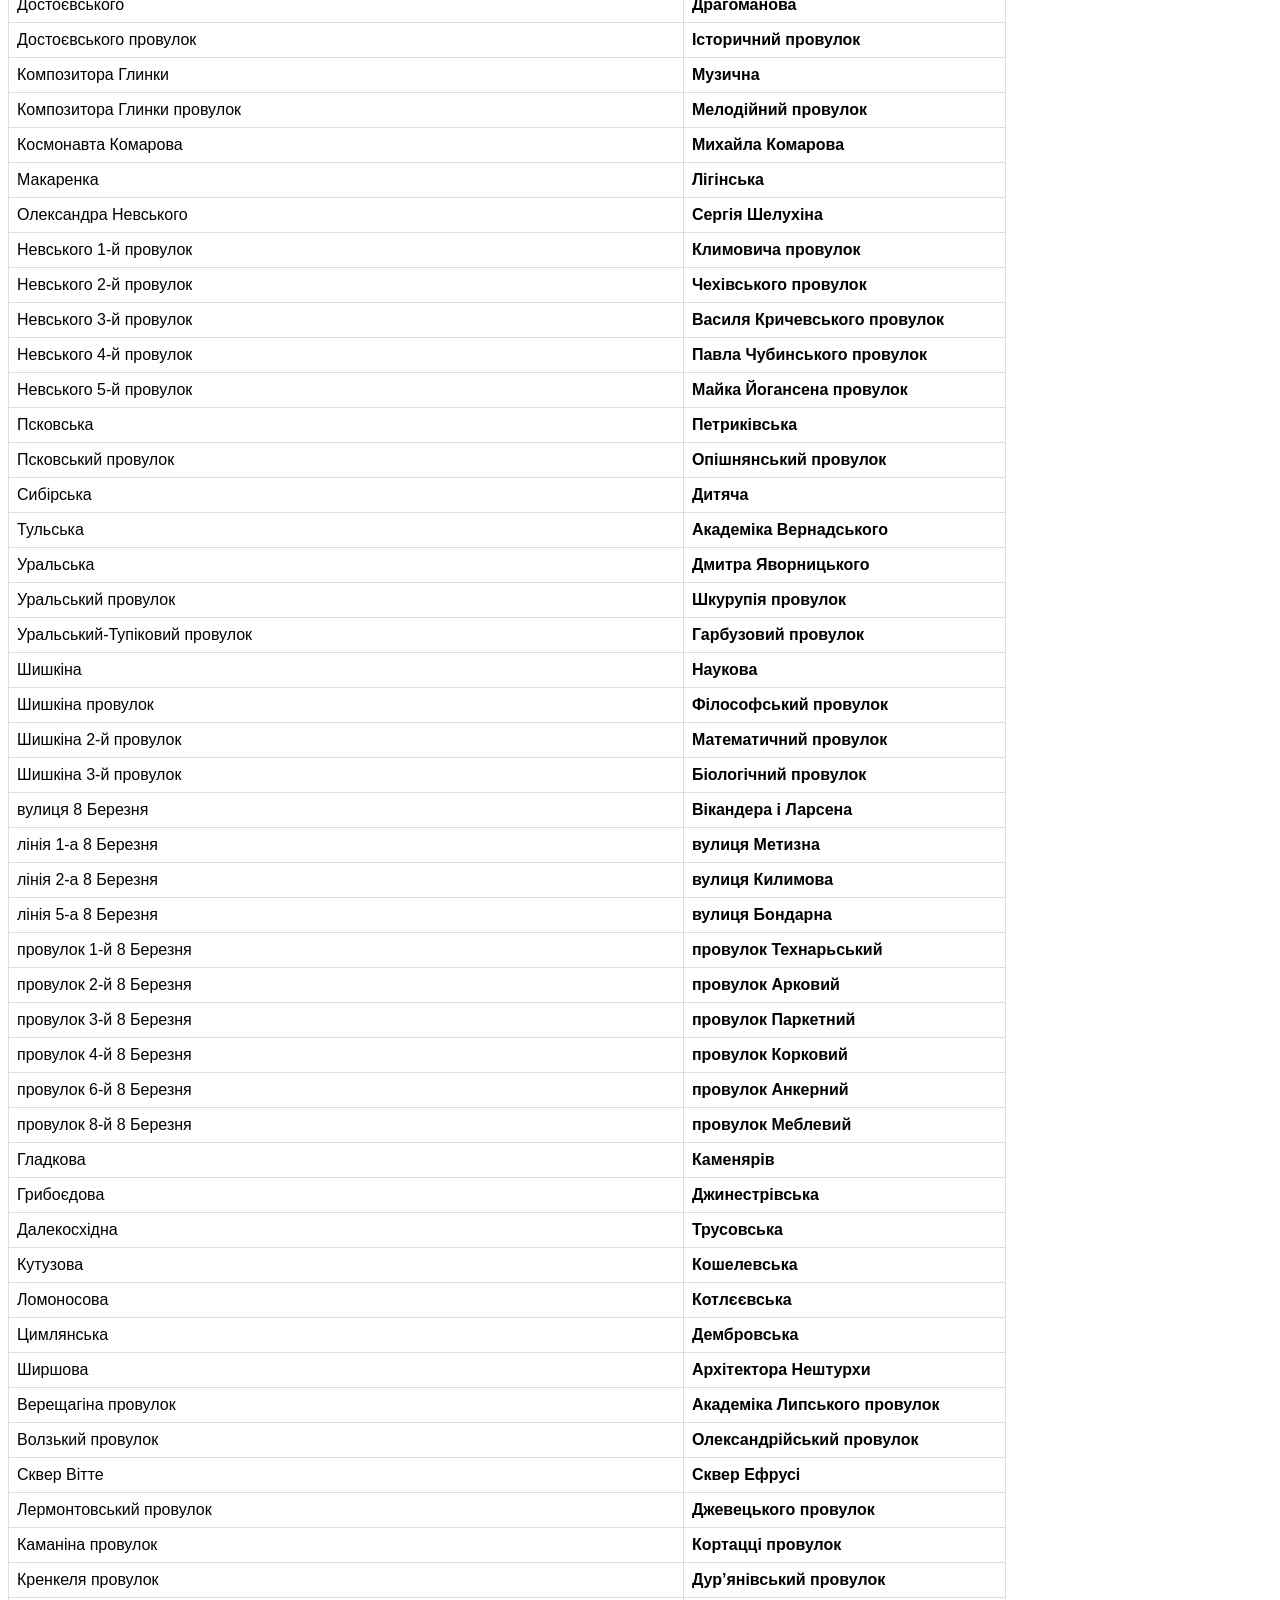
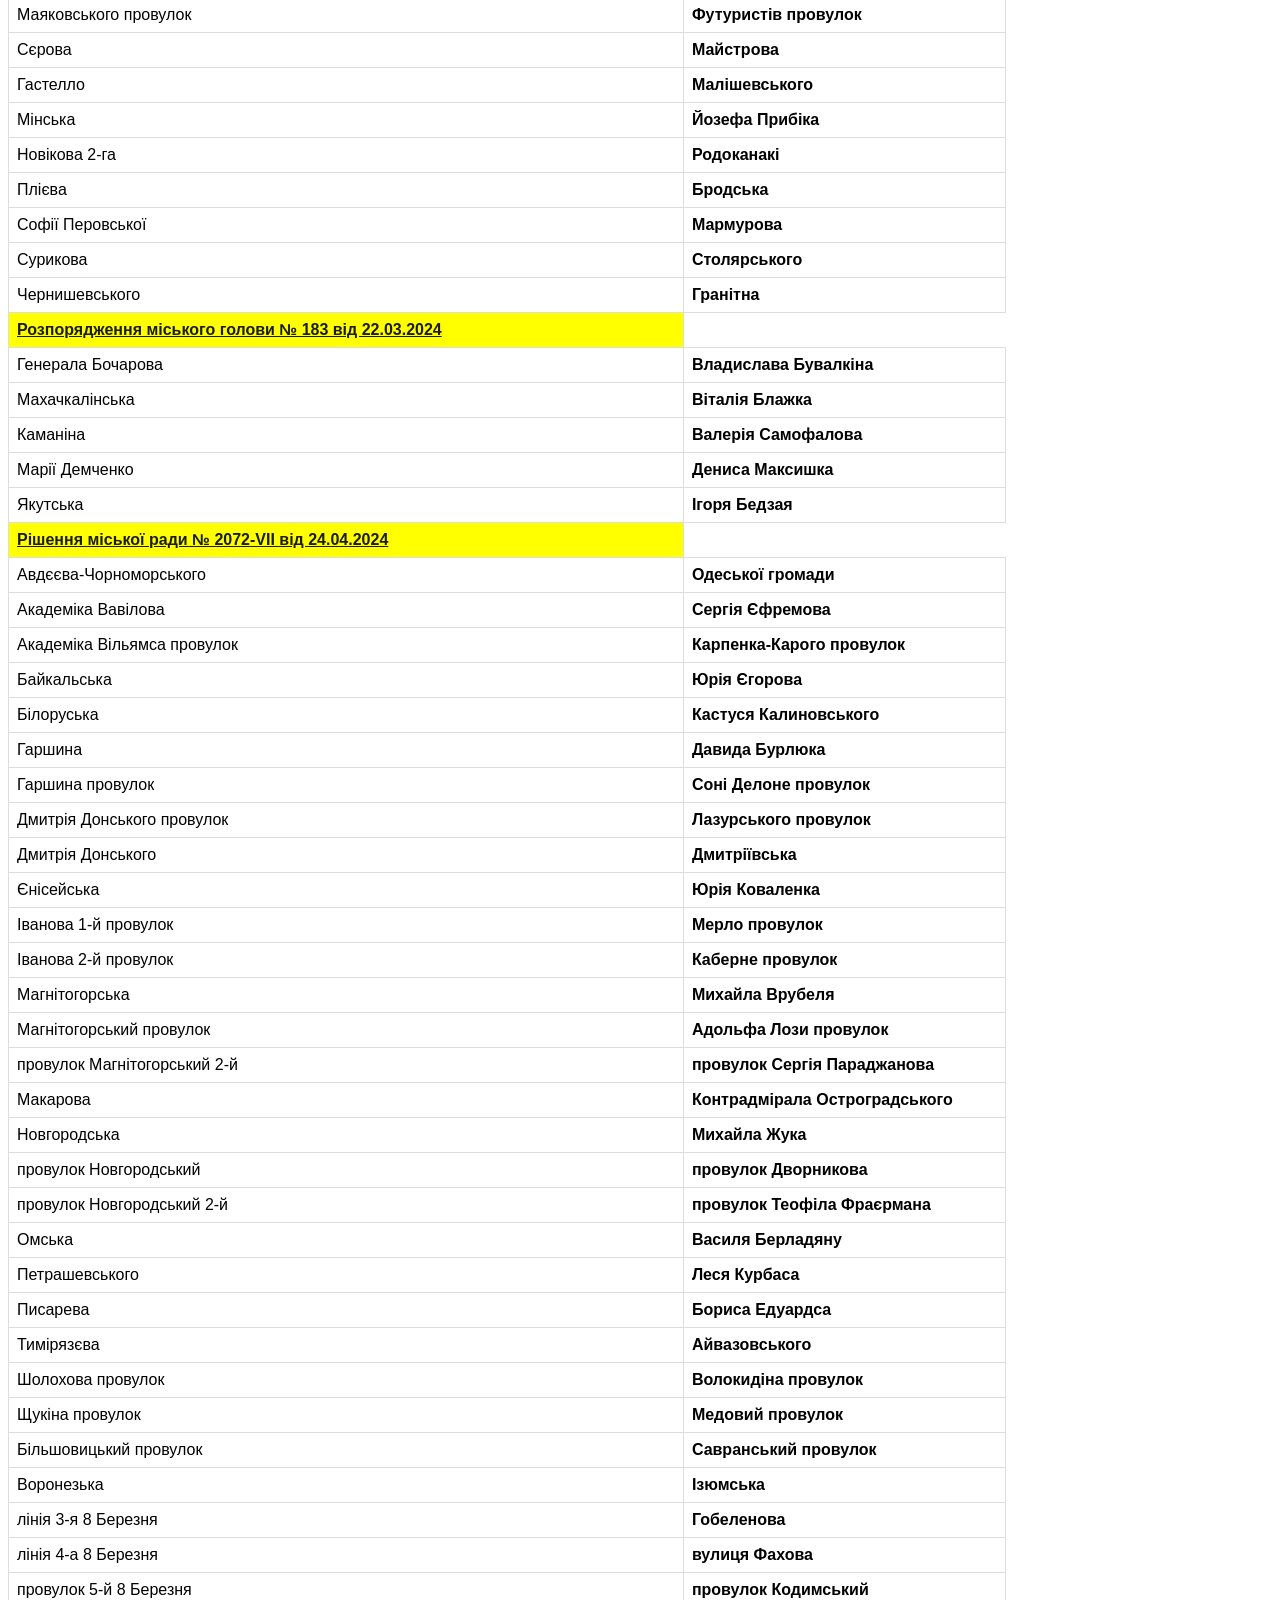
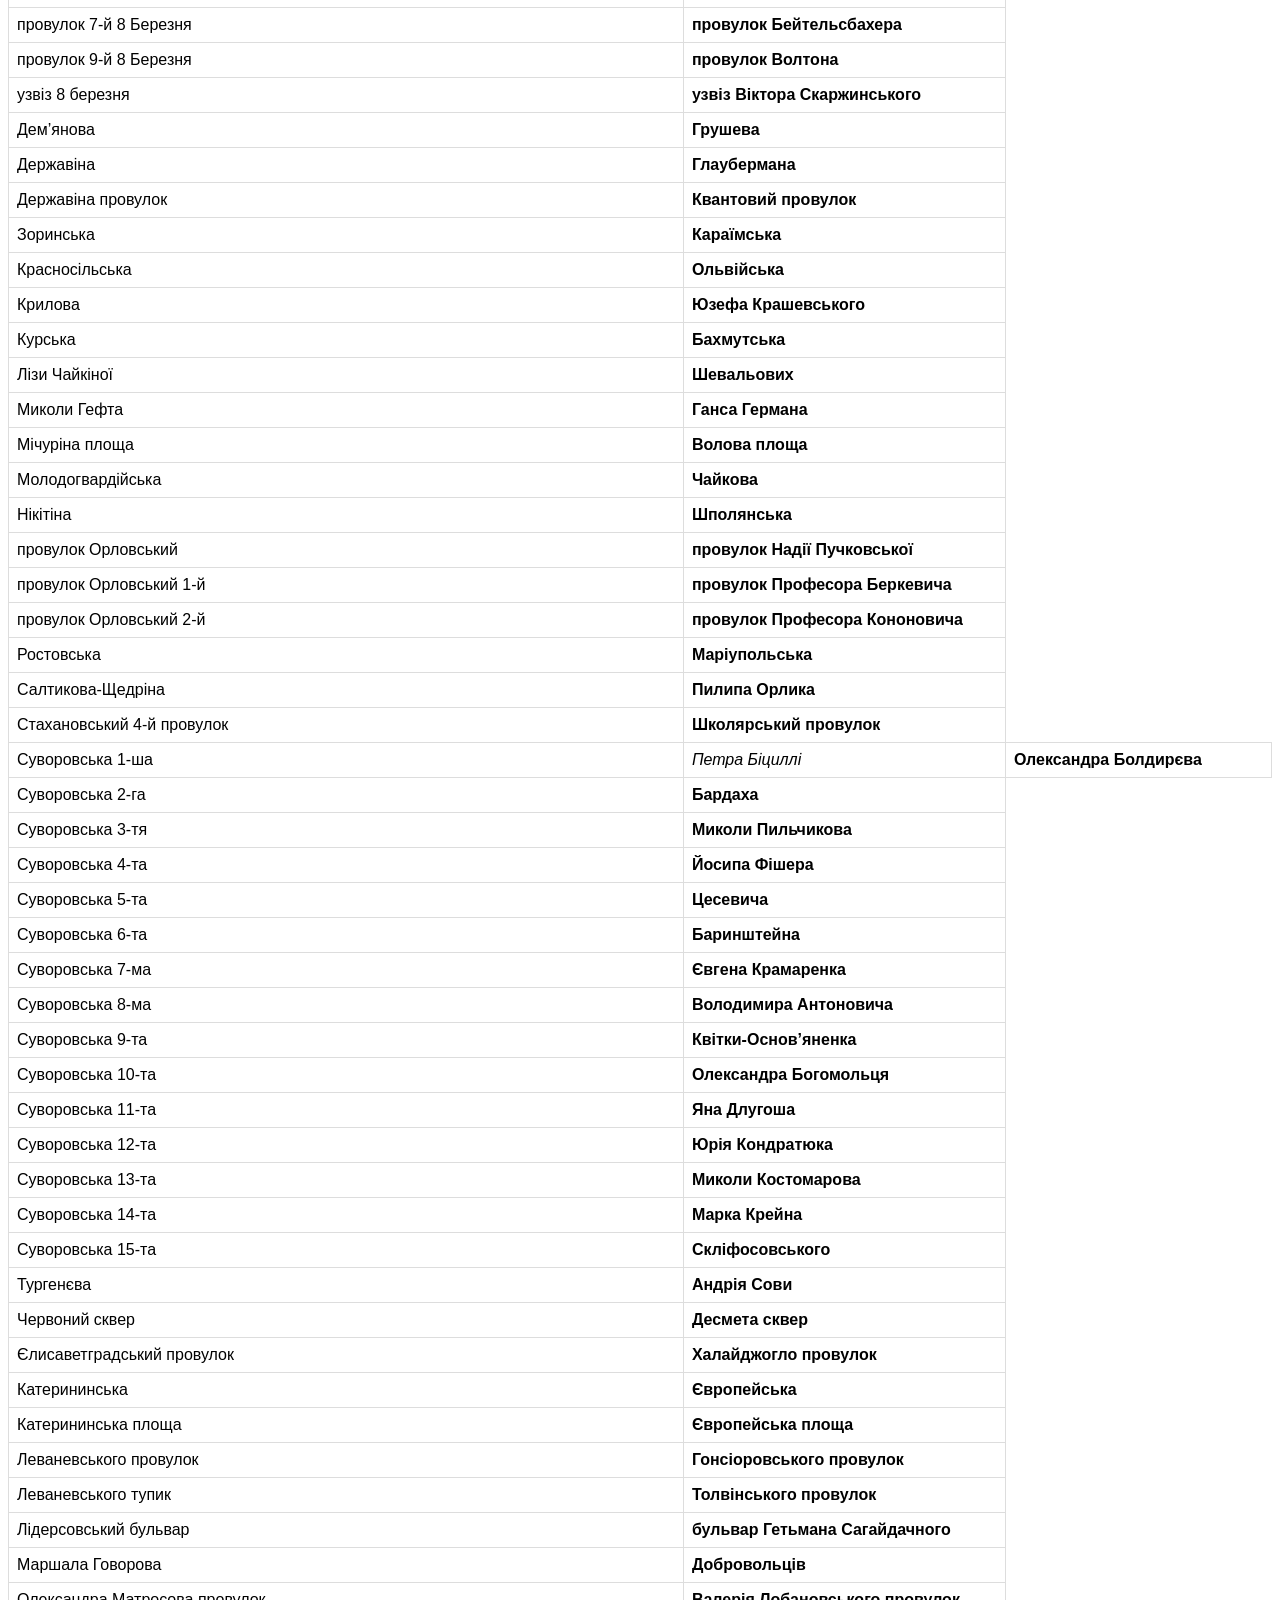
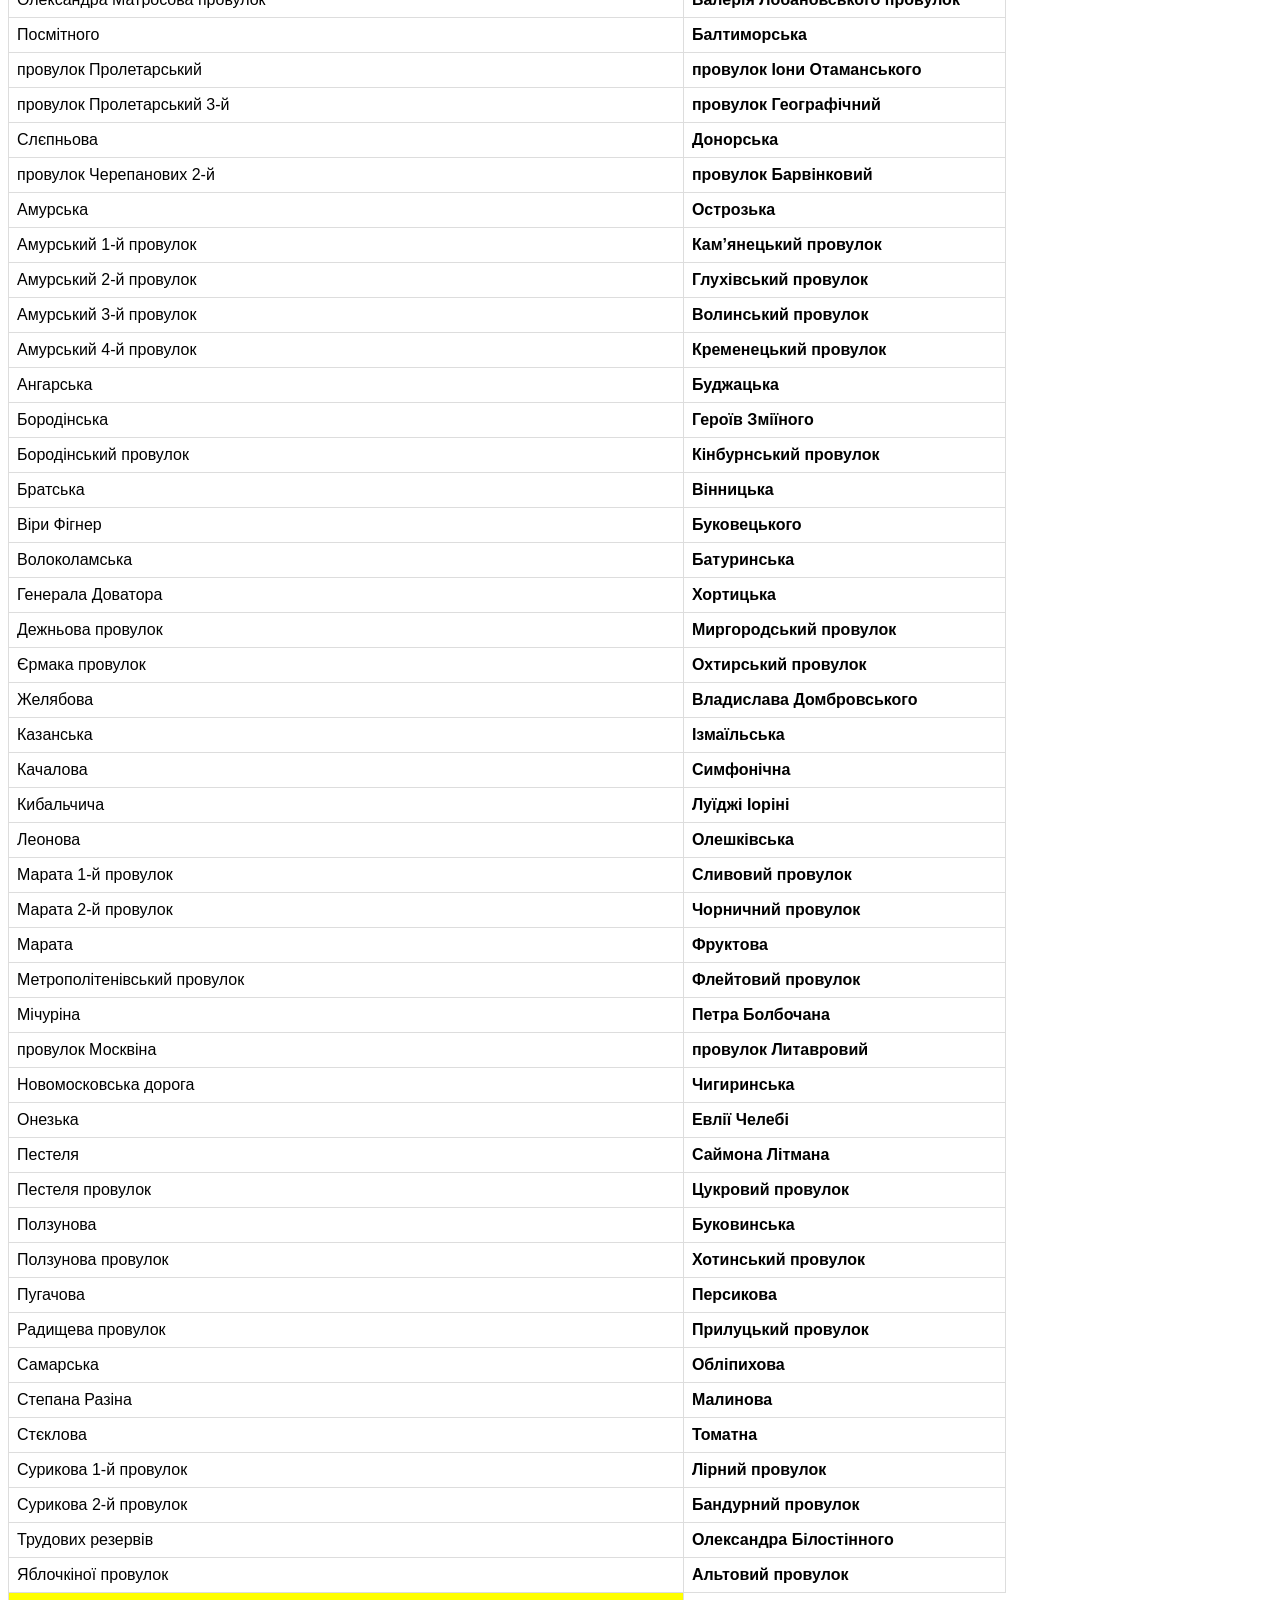
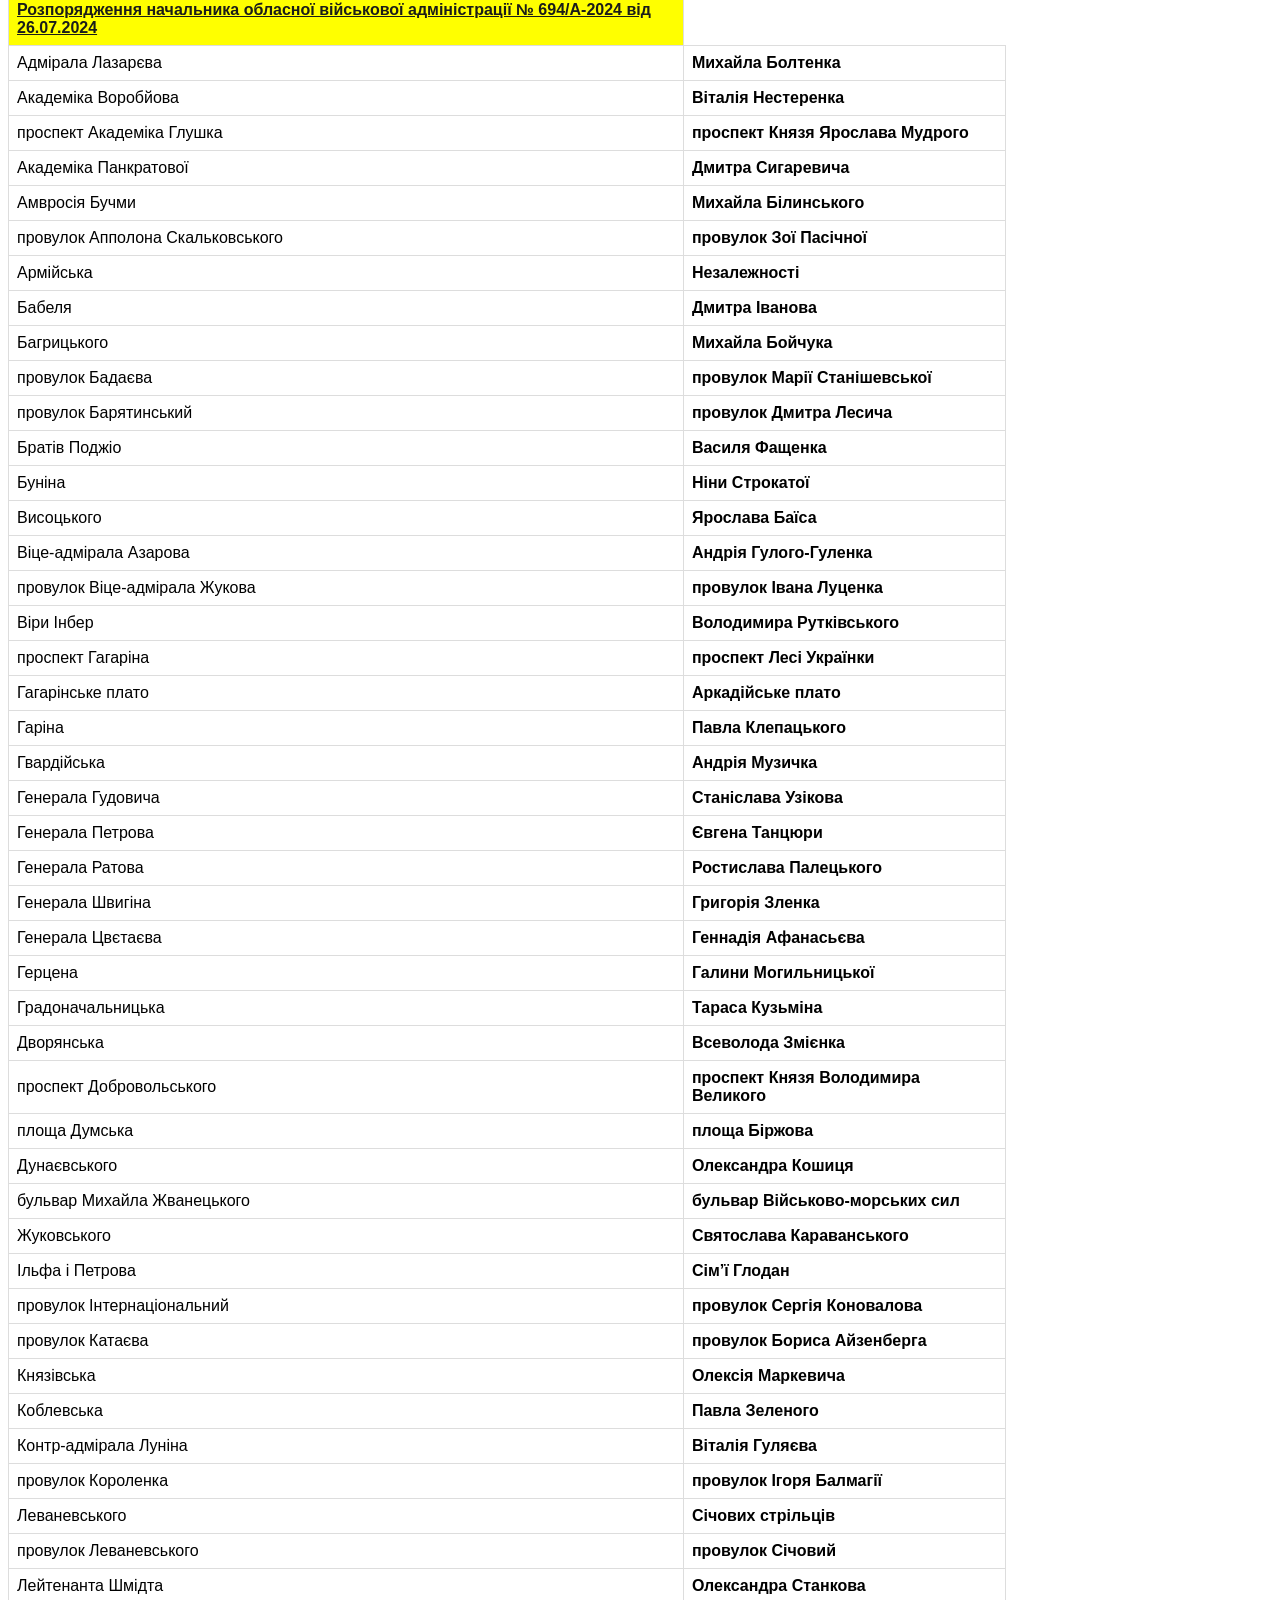
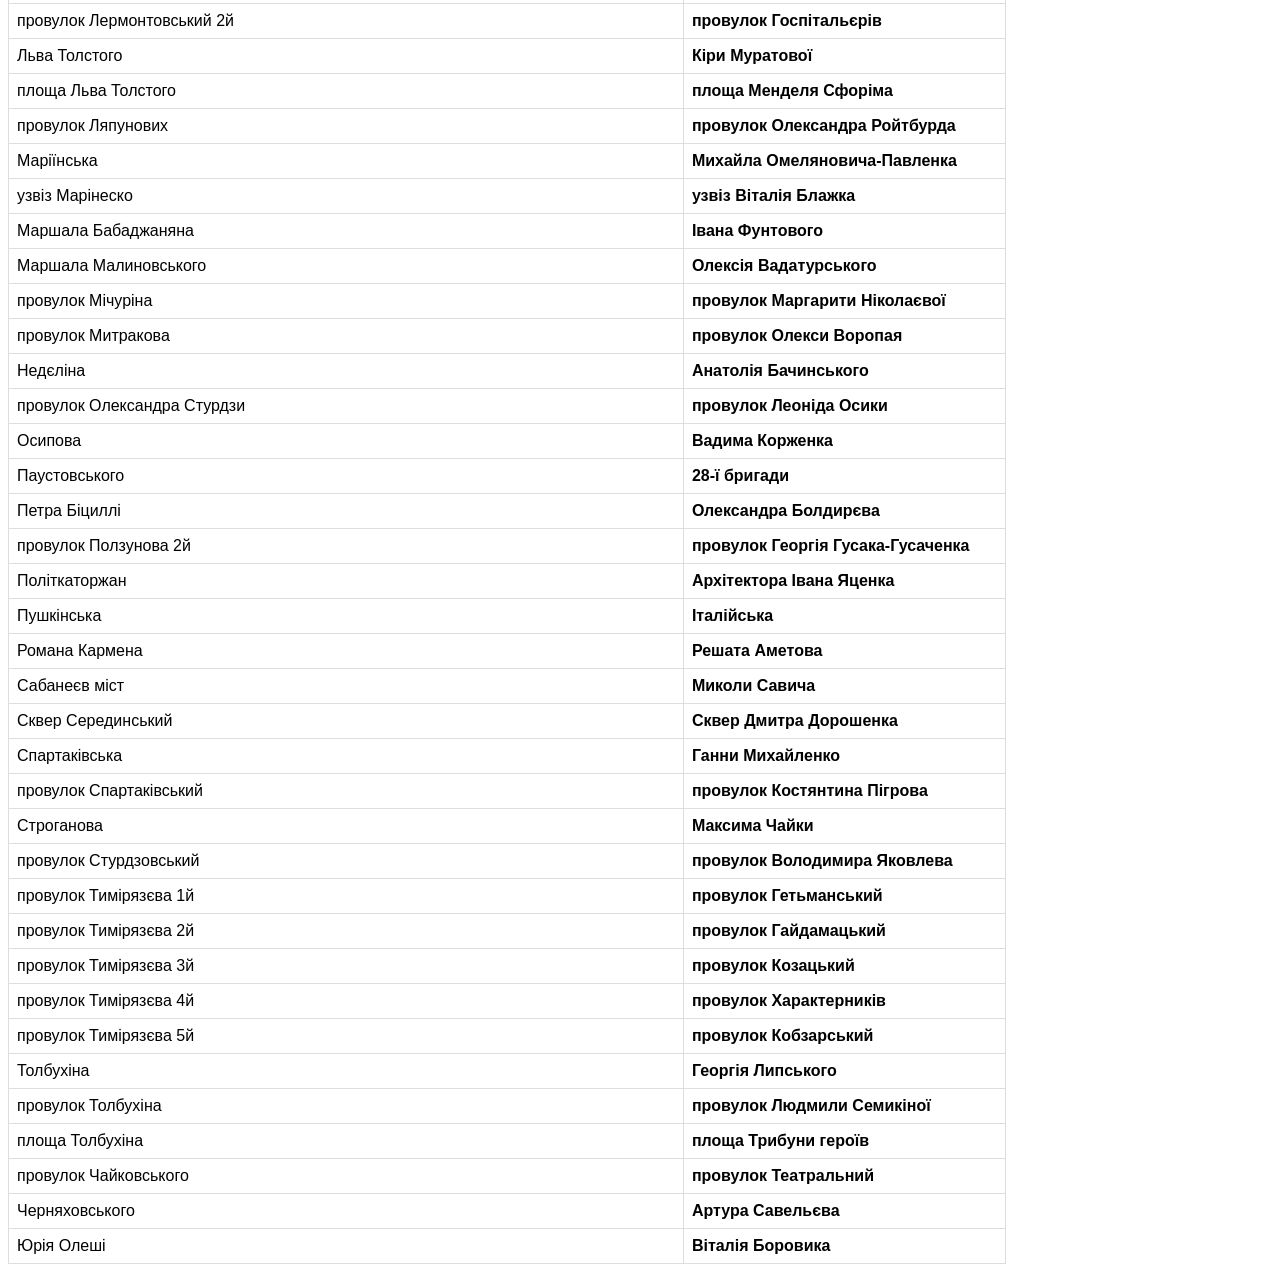
==== commit 85941c2e: "Update index.html" ====
--- a/index.html
+++ b/index.html
@@ -32,7 +32,8 @@
       background-color: #f2f2f2;
     }
 
-    h1 {
+    h1,
+    h2 {
       text-align: center;
       color: #1a1c19;
       font-family: "IBM Plex Serif", serif;
@@ -72,6 +73,7 @@
 <body>
 
   <h1>ОДЕСЬКИЙ ВІДГУК</h1>
+  <h2>ПЕРЕЙМЕНОВАНІ ВУЛИЦІ ОДЕСИ</h2>
 
   <div class="links">
     <a href="https://www.tiktok.com/@odeskyi.vidhuk">
@@ -86,11 +88,572 @@
     <thead>
       <tr>
         <th>Стара назва</th>
-        <th>Нова назва</th>
+        <th>Нова назва (на момент перейменування)</th>
+        <th>Чинна назва (станом на 08.2025)</th>
       </tr>
     </thead>
     <tbody>
       <tr>
+        <td class="descision"><a href="https://omr.gov.ua/ua/acts/council/955/"><b>Рішення міської ради № 5267- IV
+              від 06.03.2006</b></a></td>
+      </tr>
+      <tr>
+        <td>Піонерська</td>
+        <td><i>Сергія Варламова</i></td>
+        <td><b>Академічна</b></td>
+      </tr>
+      <tr>
+        <td class="descision"><a href="https://omr.gov.ua/ua/acts/council/2421/"><b>Рішення міської ради № 99-V
+              від 27.06.2006</b></a></td>
+      </tr>
+      <tr>
+        <td>Перша (Хаджибейський район)</td>
+        <td><i>Стєклова</i></td>
+        <td><b>Томатна</b></td>
+      </tr>
+      <tr>
+        <td>Академіка Гаркавого (Хаджибейський район)</td>
+        <td><b>Житомирська</b></td>
+      </tr>
+      <tr>
+        <td>провулок Кордонний (Хаджибейський район)</td>
+        <td><b>провулок Малиновський</b></td>
+      </tr>
+      <tr>
+        <td>Мічуріна (Київський район)</td>
+        <td><b>Танфільєва</b></td>
+      </tr>
+      <tr>
+        <td>провулок Північний (Приморський район)</td>
+        <td><b>провулок Шовкуненка</b></td>
+      </tr>
+      <tr>
+        <td>Степова (Пересипський район)</td>
+        <td><b>Геологічна</b></td>
+      </tr>
+      <tr>
+        <td>Тополина (Приморський район)</td>
+        <td><b>провулок Тополиний</b></td>
+      </tr>
+      <tr>
+        <td>Транспортна (Хаджибейський район)</td>
+        <td><b>Штурманська</b></td>
+      </tr>
+      <tr>
+        <td>провулок Кришталевий (Приморський район)</td>
+        <td><b>провулок Перший Кришталевий</b></td>
+      </tr>
+      <tr>
+        <td>Квіткова (Хаджибейський район)</td>
+        <td><b>Богуна</b></td>
+      </tr>
+      <tr>
+        <td>провулок Радянський (Пересипський район)</td>
+        <td><b>провулок Шебелінський</b></td>
+      </tr>
+      <tr>
+        <td>провулок Радянський (Київський район)</td>
+        <td><i>провулок Новгородський 2-й</i></td>
+        <td><b>провулок Теофіла Фраєрмана</b></td>
+      </tr>
+      <tr>
+        <td class="descision"><a href="https://omr.gov.ua/ua/acts/council/3655/"><b>Рішення міської ради № 363-V
+              від 29.09.2006</b></a></td>
+      </tr>
+      <tr>
+        <td>провулок Вишневий (Київський район)</td>
+        <td><b>провулок Романтичний</b></td>
+      </tr>
+      <tr>
+        <td>Друга (Хаджибейський район)</td>
+        <td><b>Вчительська</b></td>
+      </tr>
+      <tr>
+        <td>Третя (Хаджибейський район)</td>
+        <td><b>Дальня</b></td>
+      </tr>
+      <tr>
+        <td>Четверта (Хаджибейський район)</td>
+        <td><b>Кутова</b></td>
+      </tr>
+      <tr>
+        <td>Зелена (Київський район)</td>
+        <td><b>Перлинна</b></td>
+      </tr>
+      <tr>
+        <td>Ломоносова (Пересипський район)</td>
+        <td><b>провулок Лесі Українки</b></td>
+      </tr>
+      <tr>
+        <td>провулок Одеський(Пересипський район)</td>
+        <td><b>провулок Казковий</b></td>
+      </tr>
+      <tr>
+        <td>Орловська (Хаджибейський район)</td>
+        <td><b>Капітана Гаврікова</b></td>
+      </tr>
+      <tr>
+        <td>Приморська (Київський район)</td>
+        <td><b>Пляжна</b></td>
+      </tr>
+      <tr>
+        <td>Республіканська (Хаджибейський район)</td>
+        <td><b>Демократична</b></td>
+      </tr>
+      <tr>
+        <td>Степова (Пересипський район)</td>
+        <td><i>Красносільська</i></td>
+        <td><b>Ольвійська</b></td>
+      </tr>
+      <tr>
+        <td>Флотська (Київський район)</td>
+        <td><b>Івана Вазова</b></td>
+      </tr>
+
+      <tr>
+        <td class="descision"><a href="https://omr.gov.ua/ua/acts/council/14220/"><b>Рішення міської ради № 2735-V
+              від 16.04.2008</b></a></td>
+      </tr>
+      <tr>
+        <td>Висоцького (Київський район)</td>
+        <td><b>Генерала Ратова</b></td>
+      </tr>
+      <tr>
+        <td>Тираспольська (Хаджибейський район)</td>
+        <td><b>Академіка Гаркавого</b></td>
+      </tr>
+      <tr>
+        <td>Польська (Хаджибейський район)</td>
+        <td><b>Мала</b></td>
+      </tr>
+      <tr>
+        <td>Весняна</td>
+        <td><b>Вірського</b></td>
+      </tr>
+      <tr>
+        <td>Городня</td>
+        <td><b>Чумацька</b></td>
+      </tr>
+      <tr>
+        <td class="descision"><a href="https://omr.gov.ua/ua/acts/council/15475/"><b>Рішення міської ради № 2953-V
+              від 10.07.2008</b></a></td>
+      </tr>
+      <tr>
+        <td>Нова</td>
+        <td><b>В’ячеслава Чорновола</b></td>
+      </tr>
+      <tr>
+        <td class="descision"><a href="https://omr.gov.ua/ua/acts/council/18814/"><b>Рішення міської ради № 3815-V
+              від 25.12.2008</b></a></td>
+      </tr>
+      <tr>
+        <td>Вишнева (Київський район)</td>
+        <td><b>Сливова</b></td>
+      </tr>
+      <tr>
+        <td>Паркова (Київський район)</td>
+        <td><b>Калинова</b></td>
+      </tr>
+      <tr>
+        <td>Світла (Київський район)</td>
+        <td><b>Парусна</b></td>
+      </tr>
+      <tr>
+        <td>Хутірська (Київський район)</td>
+        <td><b>Черешнева</b></td>
+      </tr>
+      <tr>
+        <td class="descision"><a href="https://omr.gov.ua/ua/acts/council/20277/"><b>Рішення міської ради № 4086-V
+              від 05.04.2009</b></a></td>
+      </tr>
+      <tr>
+        <td>бульвар Мистецтв</td>
+        <td><i>бульвар Михайла Жванецького</i></td>
+        <td><b>бульвар Військово-морських сил</b></td>
+      </tr>
+      <tr>
+        <td class="descision"><a href="https://omr.gov.ua/ua/acts/council/22108/"><b>Рішення міської ради № 4455-V
+              від 07.07.2009</b></a></td>
+      </tr>
+      <tr>
+        <td>провулок Марини Раскової</td>
+        <td><b>провулок Картамишевський</b></td>
+      </tr>
+      <tr>
+        <td class="descision"><a href="https://omr.gov.ua/ua/acts/council/25481/"><b>Рішення міської ради № 5336-V
+              від 22.01.2010</b></a></td>
+      </tr>
+      <tr>
+        <td>Аграрна</td>
+        <td><b>Таїрова</b></td>
+      </tr>
+      <tr>
+        <td>Промислова (частина)</td>
+        <td><b>Миколи Боровського</b></td>
+      </tr>
+      <tr>
+        <td>провулок Маячний (частина)</td>
+        <td><b>провулок Монастирський</b></td>
+      </tr>
+      <tr>
+        <td class="descision"><a href="https://www.omr.gov.ua/ua/acts/council/31989/"><b>Рішення міської ради № 59-VI
+              від 28.12.2010</b></a></td>
+      </tr>
+      <tr>
+        <td>Сергія Варламова</td>
+        <td><i>Піонерська</i></td>
+        <td><b>Академічна</b></td>
+      </tr>
+      <tr>
+        <td class="descision"><a href="https://omr.gov.ua/ua/acts/council/46847/"><b>Рішення міської ради № 2508-VI
+              від 21.12.2012</b></a></td>
+      </tr>
+      <tr>
+        <td>площа Незалежності</td>
+        <td><b>площа Бориса Дерев’янка</b></td>
+      </tr>
+      <tr>
+        <td>площа Бориса Дерев’янка</td>
+        <td><b>площа Незалежності</b></td>
+      </tr>
+      <tr>
+        <td>Рекордна</td>
+        <td><i>Маршала Бабаджаняна</i></td>
+        <td><b>Івана Фунтового</b></td>
+      </tr>
+      <tr>
+        <td>Івана і Юрія Лип</td>
+        <td><b>Федора Пішеніна</b></td>
+      </tr>
+      <tr>
+        <td>Лізи Чайкіної</td>
+        <td><b>Михайла Божія</b></td>
+      </tr>
+      <tr>
+        <td>Чапаєва</td>
+        <td><b>Миколи Огренича</b></td>
+      </tr>
+      <tr>
+        <td>Морська</td>
+        <td><b>Мариністів</b></td>
+      </tr>
+      <tr>
+        <td>Сонячна</td>
+        <td><b>Тепла</b></td>
+      </tr>
+      <tr>
+        <td>Абрикосова</td>
+        <td><b>Каштанова</b></td>
+      </tr>
+      <tr>
+        <td>Третя</td>
+        <td><b>Романтиків</b></td>
+      </tr>
+      <tr>
+        <td>лінія 31-а</td>
+        <td><b>Пейзажна</b></td>
+      </tr>
+      <tr>
+        <td>Куйбишева</td>
+        <td><b>Старорізнична</b></td>
+      </tr>
+      <tr>
+        <td class="descision"><a href="https://omr.gov.ua/ua/acts/council/47951/"><b>Рішення міської ради № 2856-VI
+              від 19.02.2013</b></a></td>
+      </tr>
+      <tr>
+        <td>провулок Цегляний</td>
+        <td><b>провулок Каркашадзе</b></td>
+      </tr>
+      <tr>
+        <td>селище заводу імені Дзержинського</td>
+        <td><b>Різдвяна</b></td>
+      </tr>
+      <tr>
+        <td class="descision"><a href="https://omr.gov.ua/ua/acts/council/82993/"><b>Рішення міської ради № 638-VII
+              від 27.04.2016</b></a></td>
+      </tr>
+      <tr>
+        <td>Піонерська</td>
+        <td><b>Академічна</b></td>
+      </tr>
+      <tr>
+        <td>Жовтневої революції</td>
+        <td><b>Юхима Геллера</b></td>
+      </tr>
+      <tr>
+        <td>Комінтерну</td>
+        <td><b>Петра Лещенка</b></td>
+      </tr>
+      <tr>
+        <td>Петровського</td>
+        <td><b>Юхима Фесенка</b></td>
+      </tr>
+      <tr>
+        <td>Колгоспна</td>
+        <td><b>Йосипа Тимченка</b></td>
+      </tr>
+      <tr>
+        <td>провулок Колгоспний 1-й</td>
+        <td><b>провулок Сергія Уточкіна</b></td>
+      </tr>
+      <tr>
+        <td>провулок Колгоспний 2-й</td>
+        <td><b>провулок Сергія Ейзенштейна</b></td>
+      </tr>
+      <tr>
+        <td>Щорса</td>
+        <td><b>Святослава Ріхтера</b></td>
+      </tr>
+      <tr>
+        <td>провулок Щорса</td>
+        <td><b>провулок Людмили Гінзбург</b></td>
+      </tr>
+      <tr>
+        <td>Затонського</td>
+        <td><b>Давида Ойстраха</b></td>
+      </tr>
+      <tr>
+        <td>провулок Стахановський 1-й</td>
+        <td><b>провулок Данила Крижанівського</b></td>
+      </tr>
+      <tr>
+        <td>провулок Стахановський 2-й</td>
+        <td><i>провулок Аполона Скальковського</i></td>
+        <td><b>провулок Зої Пасічної</b></td>
+      </tr>
+      <tr>
+        <td>провулок Стахановський 3-й</td>
+        <td><i>провулок Олександра Стурдзи</i></td>
+        <td><b>провулок Леоніда Осики</b></td>
+      </tr>
+      <tr>
+        <td>Ленінградське шосе</td>
+        <td><b>Київське шосе</b></td>
+      </tr>
+      <tr>
+        <td>провулок Колгоспний</td>
+        <td><b>провулок Різницький</b></td>
+      </tr>
+      <tr>
+        <td class="descision"><a href="https://ips.ligazakon.net/document/OD160220"><b>Розпорядження голови обласної
+              державної адміністрації № 303/А-2016
+              від 21.05.2016</b></a></td>
+      </tr>
+      <tr>
+        <td>Бабушкіна</td>
+        <td><b>Семена Яхненка</b></td>
+      </tr>
+      <tr>
+        <td>провулок Бабушкіна</td>
+        <td><b>провулок Всеволода Змієнка</b></td>
+      </tr>
+      <tr>
+        <td>Бадаєва</td>
+        <td><b>Петра Івахненка</b></td>
+      </tr>
+      <tr>
+        <td>Бірюкова</td>
+        <td><b>Ігоря Іванова</b></td>
+      </tr>
+      <tr>
+        <td>Бєлінського</td>
+        <td><b>Леонтовича</b></td>
+      </tr>
+      <tr>
+        <td>Благоєва</td>
+        <td><b>Святих Кирила та Мефодія</b></td>
+      </tr>
+      <tr>
+        <td>провулок Богданова</td>
+        <td><b>провулок Вільгельма Габсбурга</b></td>
+      </tr>
+      <tr>
+        <td>Боженка</td>
+        <td><b>Іоганна Гена</b></td>
+      </tr>
+      <tr>
+        <td>Валентини Терешкової</td>
+        <td><b>Героїв Крут</b></td>
+      </tr>
+      <tr>
+        <td>Гайдара</td>
+        <td><b>Івана та Юрія Лип</b></td>
+      </tr>
+      <tr>
+        <td>Героїв Комсомольців</td>
+        <td><b>Миколи Міхновського</b></td>
+      </tr>
+      <tr>
+        <td>провулок Героїв Комсомольців</td>
+        <td><b>провулок Євгена Бандуренка</b></td>
+      </tr>
+      <tr>
+        <td>Героїв Сталінграда</td>
+        <td><b>Героїв оборони Одеси</b></td>
+      </tr>
+      <tr>
+        <td>Гончарова</td>
+        <td><b>Бориса Жолкова</b></td>
+      </tr>
+      <tr>
+        <td>Дніпропетровська дорога</td>
+        <td><b>Семена Палія</b></td>
+      </tr>
+      <tr>
+        <td>Дундича</td>
+        <td><b>Миколи Стражеска</b></td>
+      </tr>
+      <tr>
+        <td>Єліна</td>
+        <td><i>Петра Каришковського</i></td>
+        <td><b>Ференца Ліста</b></td>
+      </tr>
+      <tr>
+        <td>Конноармійська</td>
+        <td><b>Івана Луценка</b></td>
+      </tr>
+      <tr>
+        <td>Крупської</td>
+        <td><b>Семена Крупника</b></td>
+      </tr>
+      <tr>
+        <td>Карла Лібкнехта</td>
+        <td><b>Миколи Троїцького</b></td>
+      </tr>
+      <tr>
+        <td>провулок Карла Лібкнехта</td>
+        <td><b>провулок Отамана Кощового</b></td>
+      </tr>
+      <tr>
+        <td>Красних зорь</td>
+        <td><b>Бернардацці</b></td>
+      </tr>
+      <tr>
+        <td>Ленінградська</td>
+        <td><b>Олександра Кутузакія</b></td>
+      </tr>
+      <tr>
+        <td>проспект Маршала Жукова</td>
+        <td><b>проспект Небесної Сотні</b></td>
+      </tr>
+      <tr>
+        <td>Оборони Ленінграда</td>
+        <td><b>Нечуя-Левицького</b></td>
+      </tr>
+      <tr>
+        <td>Обнорського</td>
+        <td><b>Миколи Аркаса</b></td>
+      </tr>
+      <tr>
+        <td>Одинцова</td>
+        <td><b>Олексія Косяченка</b></td>
+      </tr>
+      <tr>
+        <td>Островського</td>
+        <td><b>Івана Мазепи</b></td>
+      </tr>
+      <tr>
+        <td>провулок Піонерський</td>
+        <td><b>провулок Ліверпульський</b></td>
+      </tr>
+      <tr>
+        <td>Правди</td>
+        <td><b>Просвіти</b></td>
+      </tr>
+      <tr>
+        <td>провулок Правди</td>
+        <td><b>провулок Гетьманський</b></td>
+      </tr>
+      <tr>
+        <td>провулок Союзний</td>
+        <td><b>провулок Олександра Юрженка</b></td>
+      </tr>
+      <tr>
+        <td>провулок Тупиковий-Пролетарський</td>
+        <td><b>провулок Юрія Касима</b></td>
+      </tr>
+      <tr>
+        <td>Фурманова</td>
+        <td><b>Дмитра Донцова</b></td>
+      </tr>
+      <tr>
+        <td>провулок Фурманова</td>
+        <td><b>провулок Олени Теліги</b></td>
+      </tr>
+      <tr>
+        <td>Чапаєва</td>
+        <td><b>В'ячеслава Кирилова</b></td>
+      </tr>
+      <tr>
+        <td>провулок Чапаєвський</td>
+        <td><b>провулок Петра Калнишевського</b></td>
+      </tr>
+      <tr>
+        <td>провулок Чапаєвський 1-й</td>
+        <td><b>провулок Володимира Терещенка</b></td>
+      </tr>
+      <tr>
+        <td>провулок Чапаєвський 2-й</td>
+        <td><b>провулок Олега Андрійця</b></td>
+      </tr>
+      <tr>
+        <td>провулок Чапаєвський 3-й</td>
+        <td><b>провулок Бориса Кифоренка</b></td>
+      </tr>
+      <tr>
+        <td>провулок Чапаєвський 4-й</td>
+        <td><b>провулок Віктора Діхтієвського</b></td>
+      </tr>
+      <tr>
+        <td>провулок Чапаєвський 5-й</td>
+        <td><b>провулок Ігоря Кисельова</b></td>
+      </tr>
+      <tr>
+        <td>провулок Чапаєвський 6-й</td>
+        <td><b>провулок Олега Стороженка</b></td>
+      </tr>
+      <tr>
+        <td>провулок Чапаєвський 7-й</td>
+        <td><b>провулок Юрія Асєєва</b></td>
+      </tr>
+      <tr>
+        <td>провулок Чапаєвський 8-й</td>
+        <td><b>провулок Олександра Пресича</b></td>
+      </tr>
+      <tr>
+        <td>провулок Чапаєвський 9-й</td>
+        <td><b>провулок Неплія</b></td>
+      </tr>
+      <tr>
+        <td>25-ї Чапаєвської дивізії</td>
+        <td><b>Інглезі</b></td>
+      </tr>
+      <tr>
+        <td>Червоних партизанів</td>
+        <td><b>Володимира Івасюка</b></td>
+      </tr>
+      <tr>
+        <td>провулок Червоних партизанів</td>
+        <td><b>провулок Миколи Бокаріуса</b></td>
+      </tr>
+      <tr>
+        <td>Шестакова</td>
+        <td><b>Шептицького</b></td>
+      </tr>
+      <tr>
+        <td>Ярослава Галана</td>
+        <td><b>Романа Шухевича</b></td>
+      </tr>
+      <tr>
+        <td class="descision"><a href="https://omr.gov.ua/ua/acts/council/110780/"><b>Рішення міської ради № 3658-VII
+              від 19.09.2018</b></a></td>
+      </tr>
+      <tr>
+        <td>Заславського</td>
+        <td><b>Бориса Літвака</b></td>
+      </tr>
+      <tr>
         <td class="descision"><a href="https://omr.gov.ua/ua/acts/council/187337/"><b>Рішення міської ради № 839-VIII
               від 08.12.2021</b></a></td>
       </tr>
@@ -128,7 +691,8 @@
       </tr>
       <tr>
         <td>провулок Красних Зорь</td>
-        <td><b>провулок Володимира Яковлева</b> <i>(провулок Стурдзовський)</i></td>
+        <td><i>провулок Стурдзовський</i></td>
+        <td><b>провулок Володимира Яковлева</b></td>
       </tr>
       <tr>
         <td class="descision"><a href="https://omr.gov.ua/ua/acts/council/197666/"><b>Рішення міської ради № 1197-VIІI
@@ -180,7 +744,8 @@
       </tr>
       <tr>
         <td>провулок Ляпунова</td>
-        <td><b>провулок Олександра Ройтбурда</b> <i>(провулок Ляпунових)</i></td>
+        <td><i>провулок Ляпунових</i></td>
+        <td><b>провулок Олександра Ройтбурда</b></td>
       </tr>
       <tr>
         <td>провулок Некрасова</td>
@@ -188,7 +753,8 @@
       </tr>
       <tr>
         <td>провулок Нахімова</td>
-        <td><b>провулок Дмитра Лесича</b> <i>(провулок Барятинський)</i></td>
+        <td><i>провулок Барятинський</i></td>
+        <td><b>провулок Дмитра Лесича</b></td>
       </tr>
       <tr>
         <td>Єлисаветинська</td>
@@ -559,12 +1125,12 @@
         <td><b>Михайла Жука</b></td>
       </tr>
       <tr>
-        <td>Новгородський провулок</td>
-        <td><b>Дворникова провулок</b></td>
-      </tr>
-      <tr>
-        <td>Новгородський 2-й провулок</td>
-        <td><b>Теофіла Фраєрмана провулок</b></td>
+        <td>провулок Новгородський</td>
+        <td><b>провулок Дворникова</b></td>
+      </tr>
+      <tr>
+        <td>провулок Новгородський 2-й</td>
+        <td><b>провулок Теофіла Фраєрмана</b></td>
       </tr>
       <tr>
         <td>Омська</td>
@@ -697,7 +1263,8 @@
       </tr>
       <tr>
         <td>Суворовська 1-ша</td>
-        <td><b>Олександра Болдирєва</b> <i>(Петра Біциллі)</i></td>
+        <td><i>Петра Біциллі</i></td>
+        <td><b>Олександра Болдирєва</b></td>
       </tr>
       <tr>
         <td>Суворовська 2-га</td>
@@ -977,7 +1544,7 @@
       </tr>
       <tr>
         <td class="descision"><a
-            href="https://oda.od.gov.ua/wp-content/uploads/2024/07/2_5278517521203354761_240730_144622.pdf"><b>Розпорядження
+            href="https://rada.info/upload/users_files/04378416/be9b4abaf0232b8a529f343ad46e454c.pdf"><b>Розпорядження
               начальника обласної військової адміністрації № 694/А-2024 від
               26.07.2024</b></a>
         </td>
@@ -1111,7 +1678,7 @@
         <td><b>Олександра Кошиця</b></td>
       </tr>
       <tr>
-        <td>бульвар Жванецького</td>
+        <td>бульвар Михайла Жванецького</td>
         <td><b>бульвар Військово-морських сил</b></td>
       </tr>
       <tr>
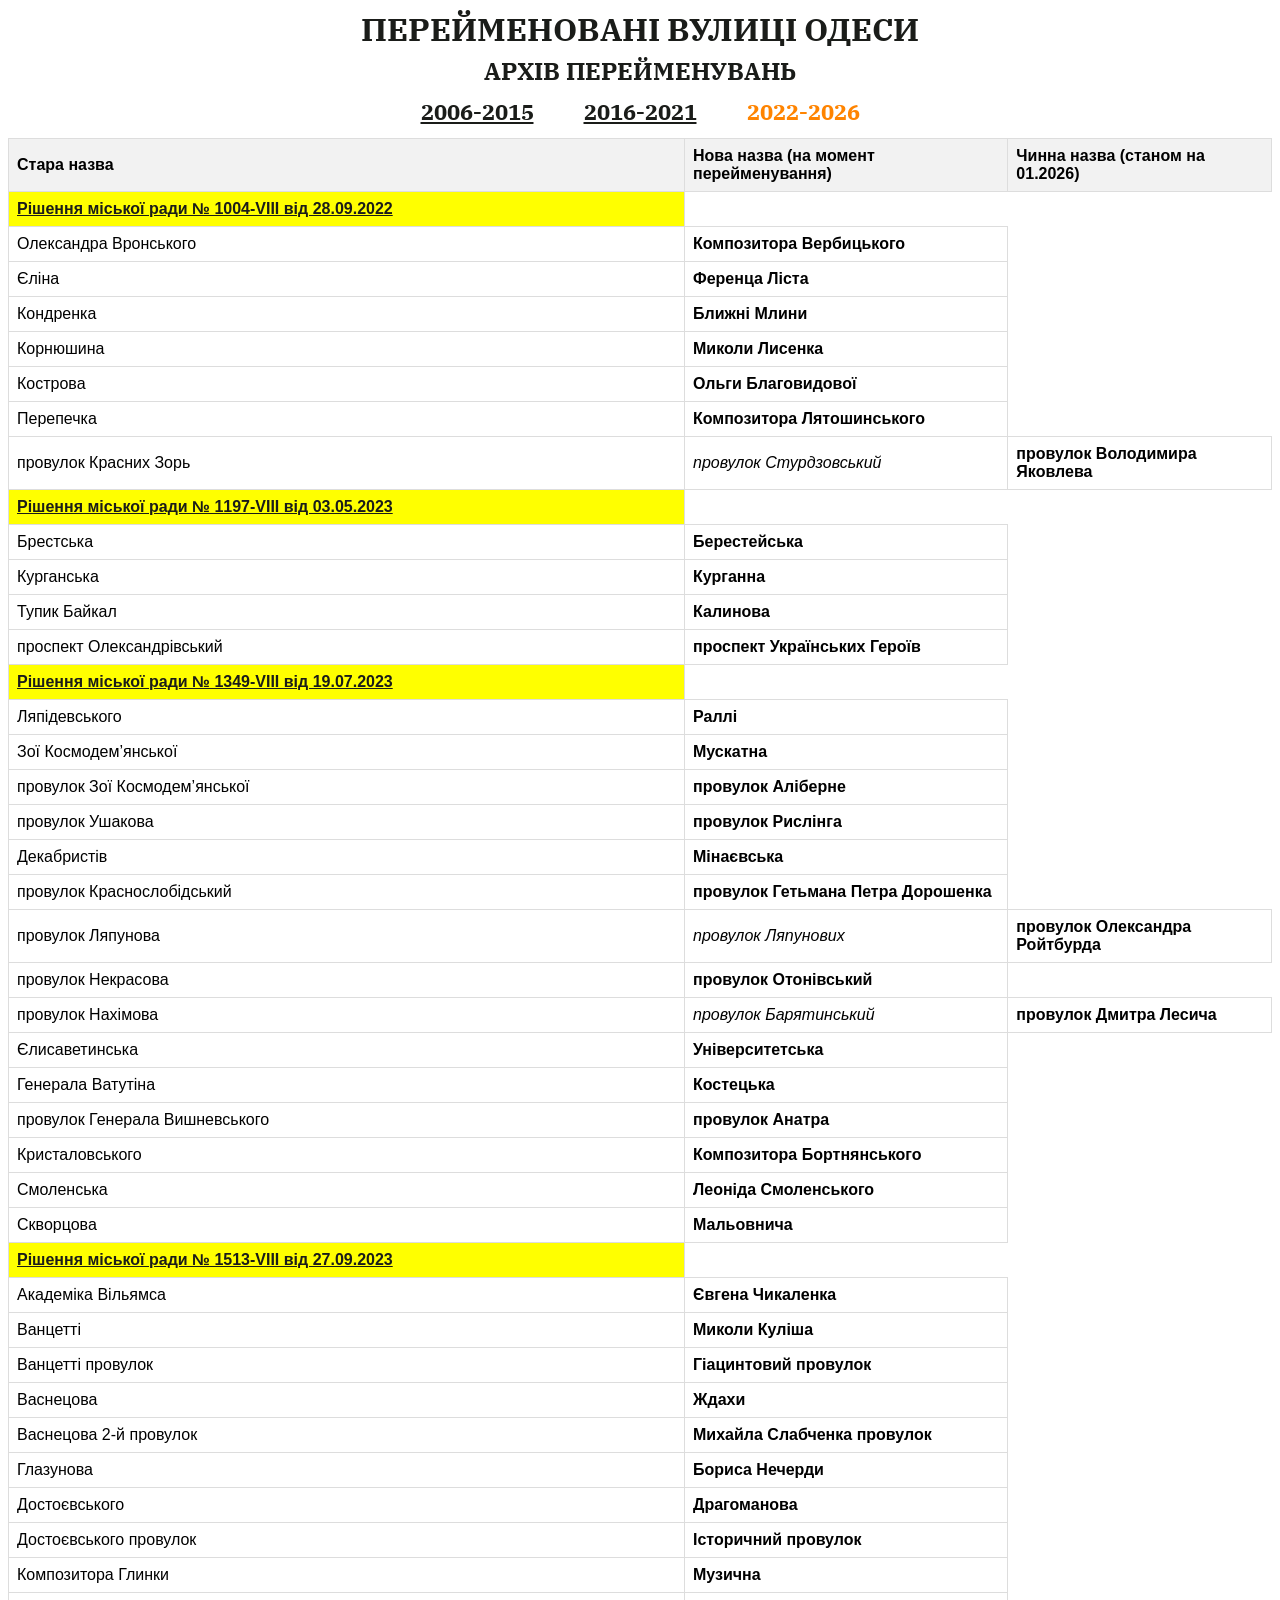
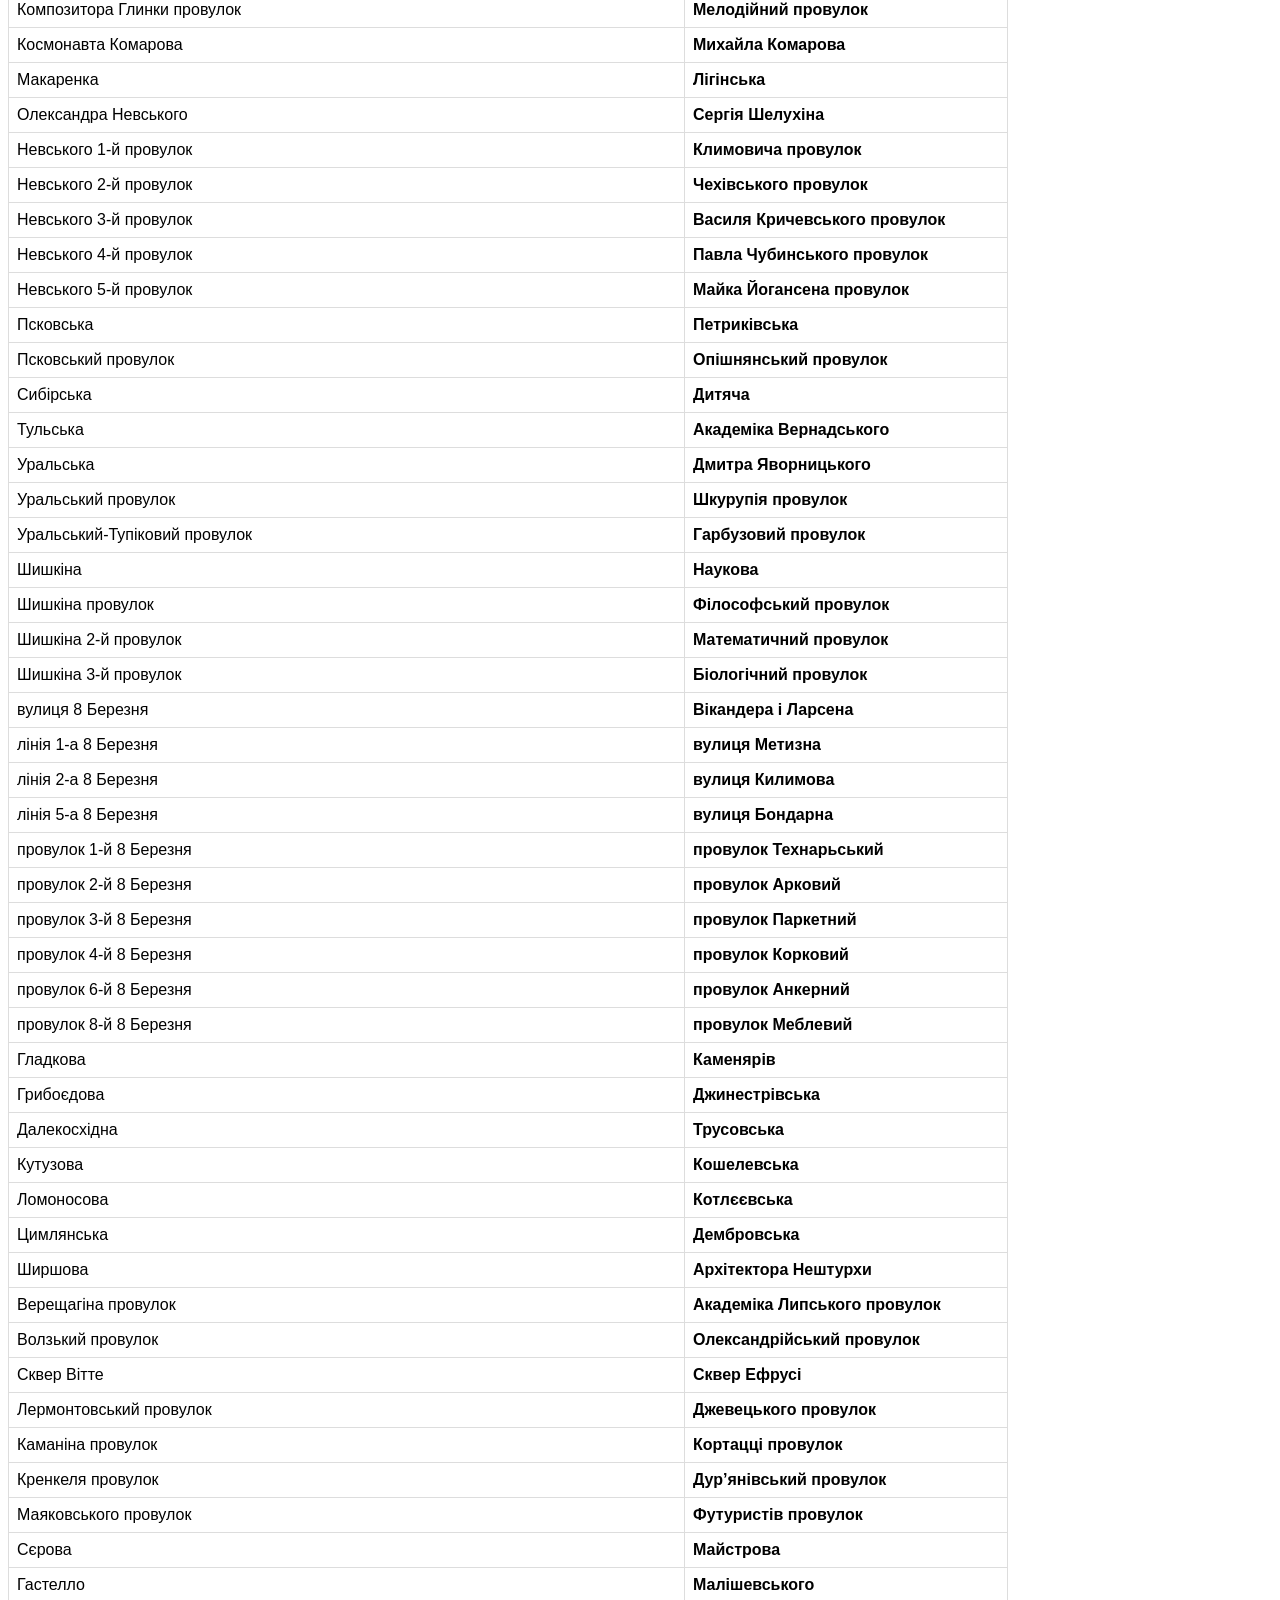
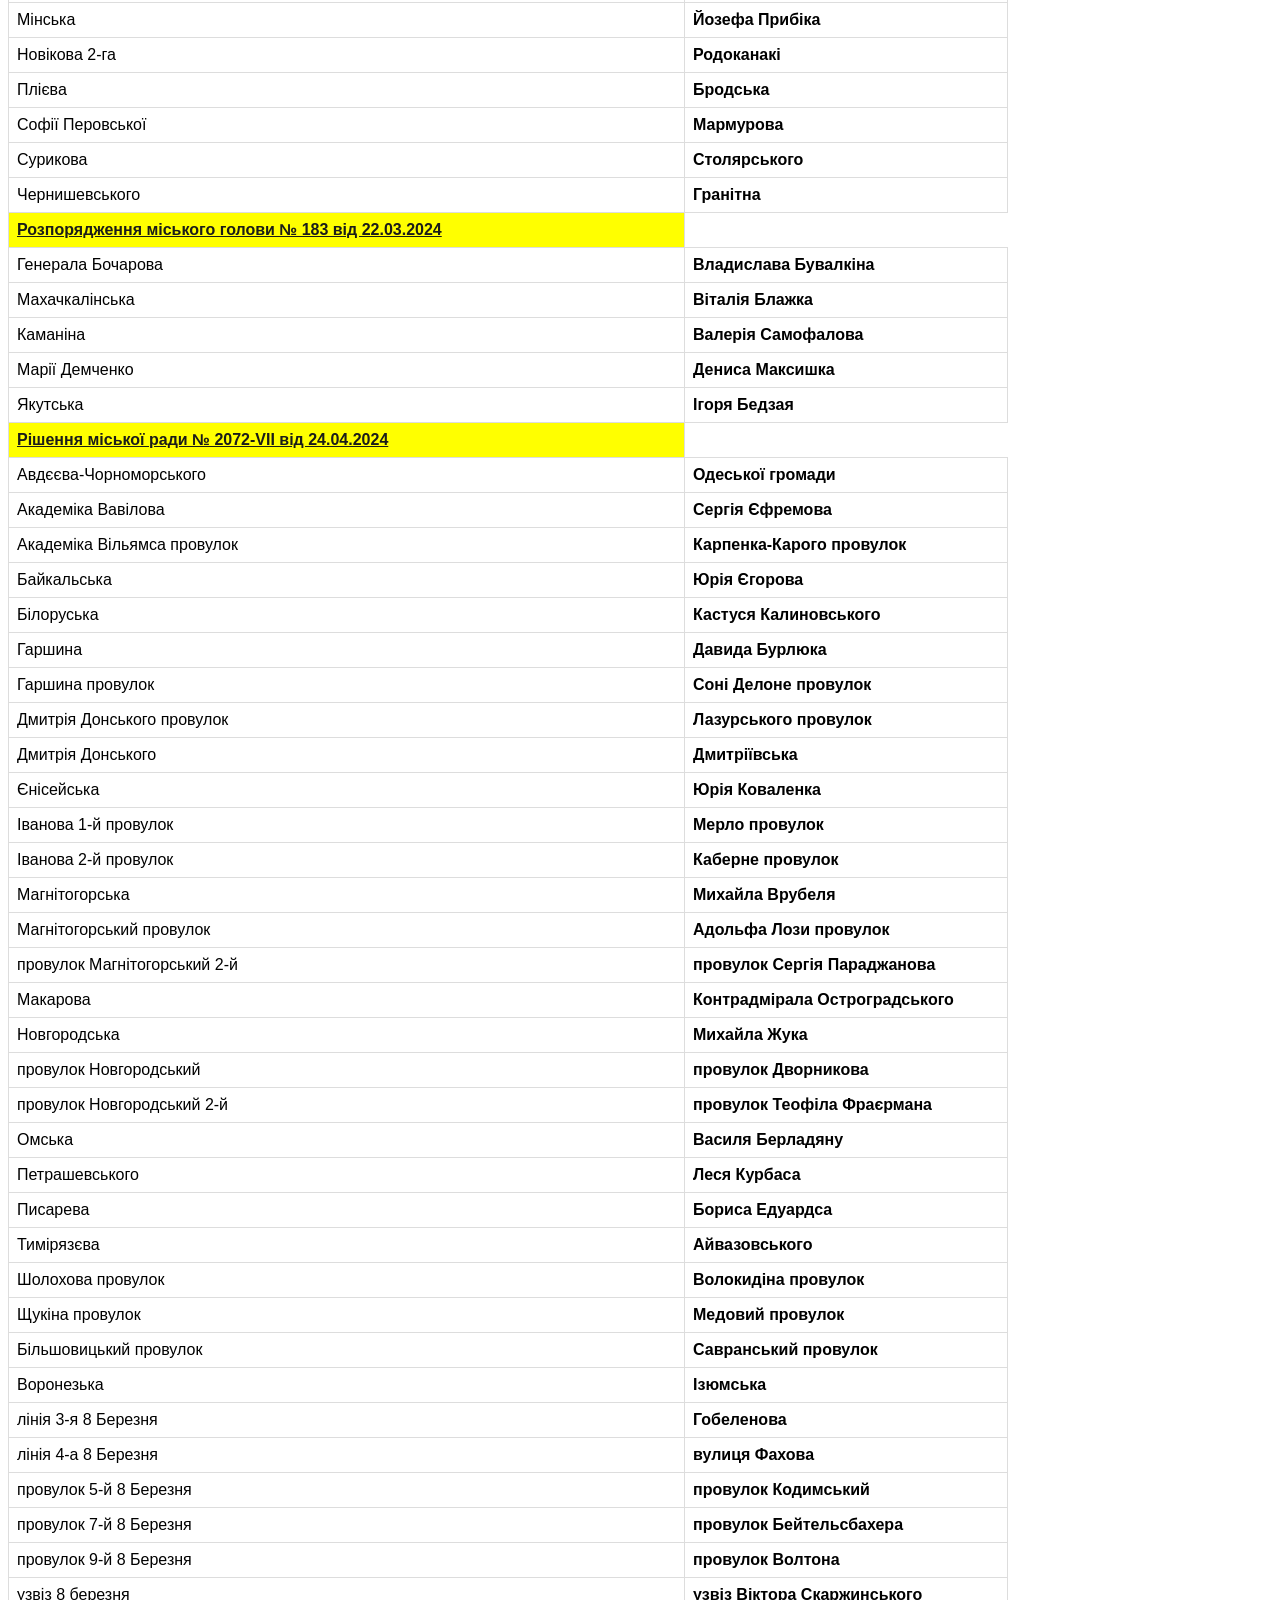
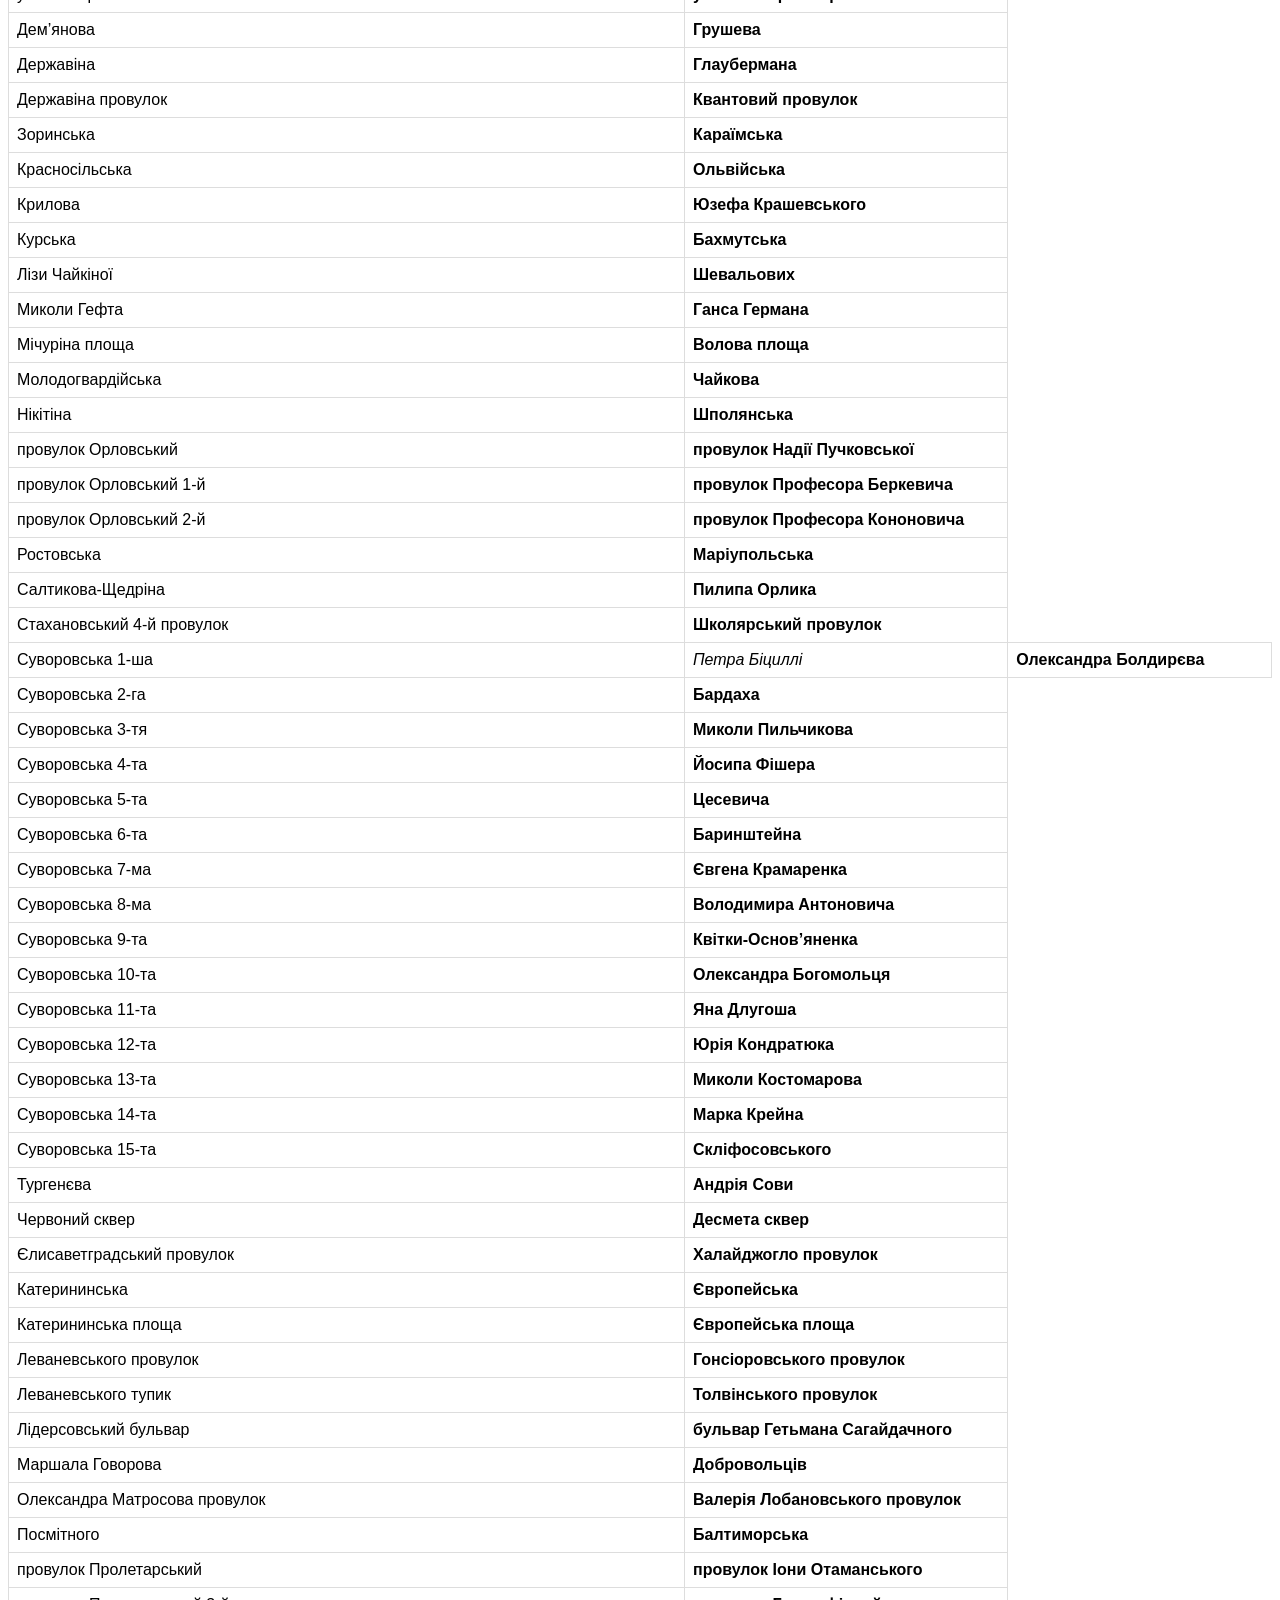
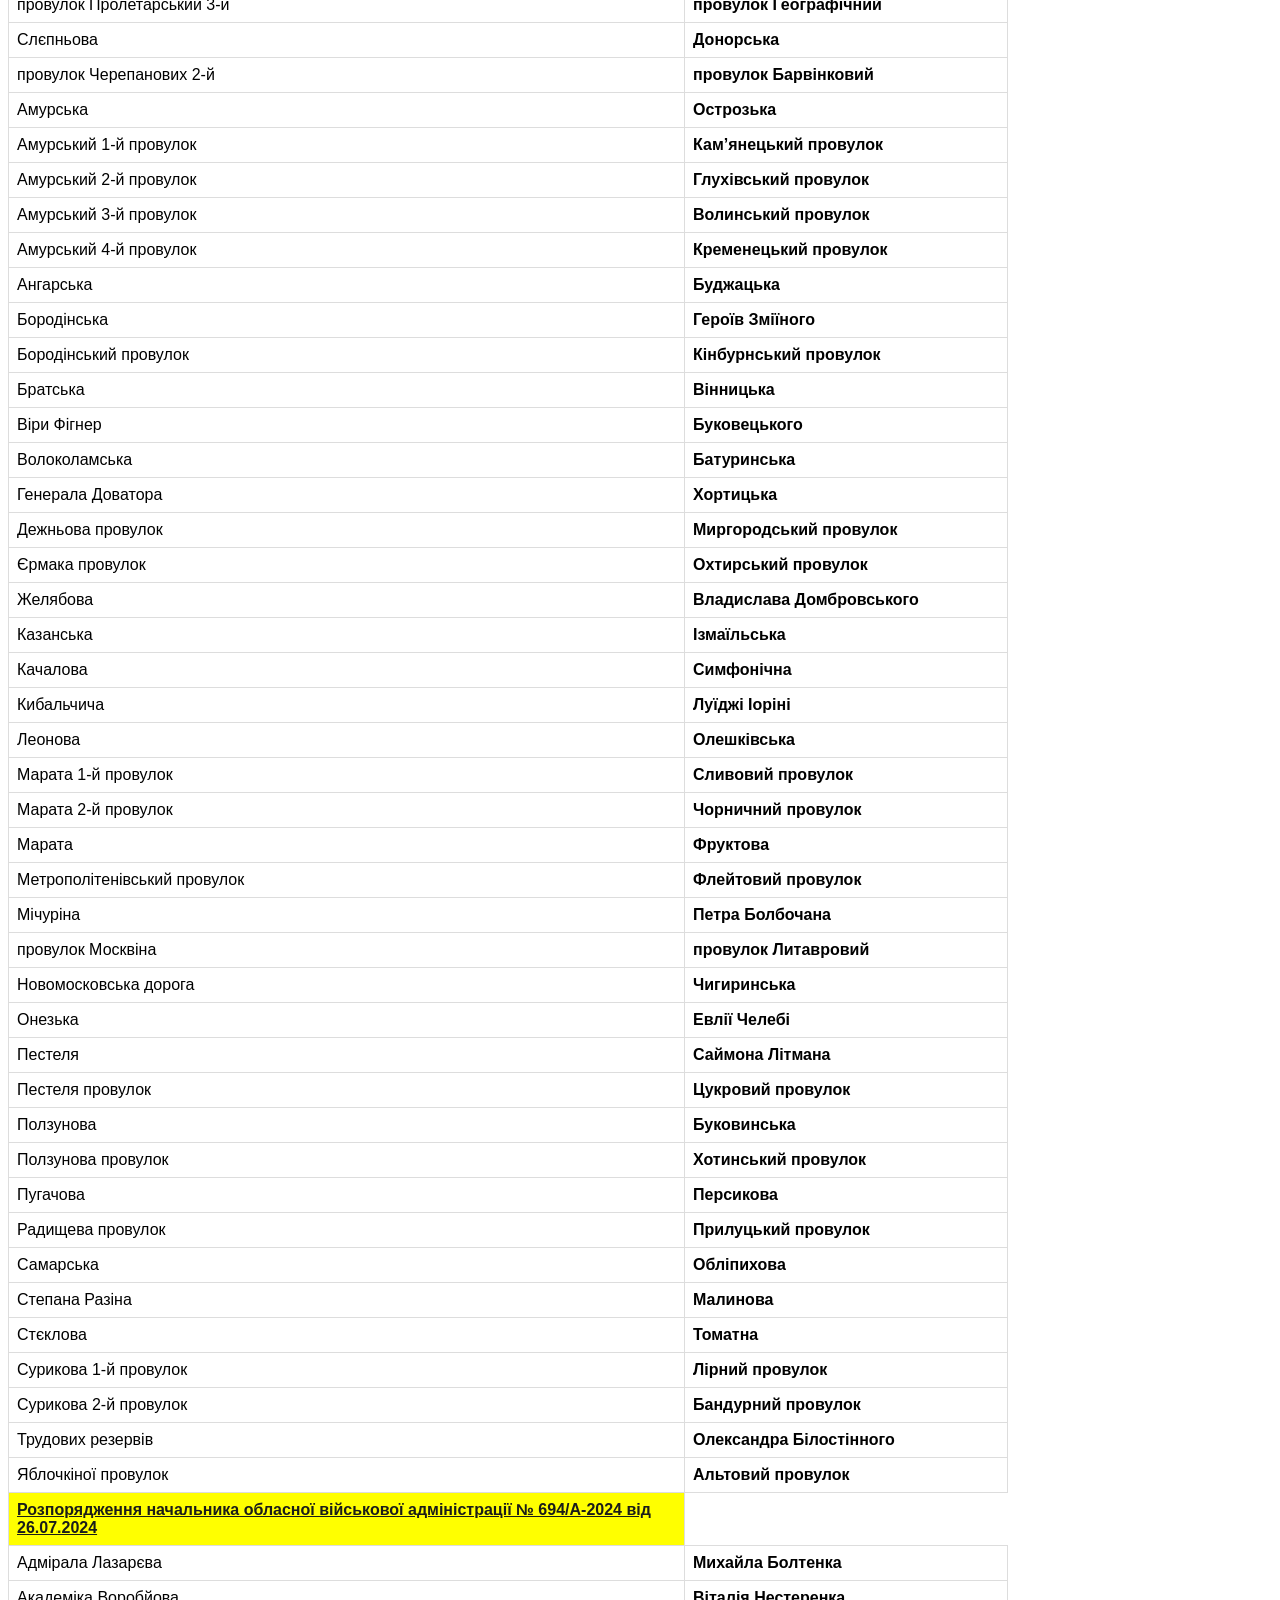
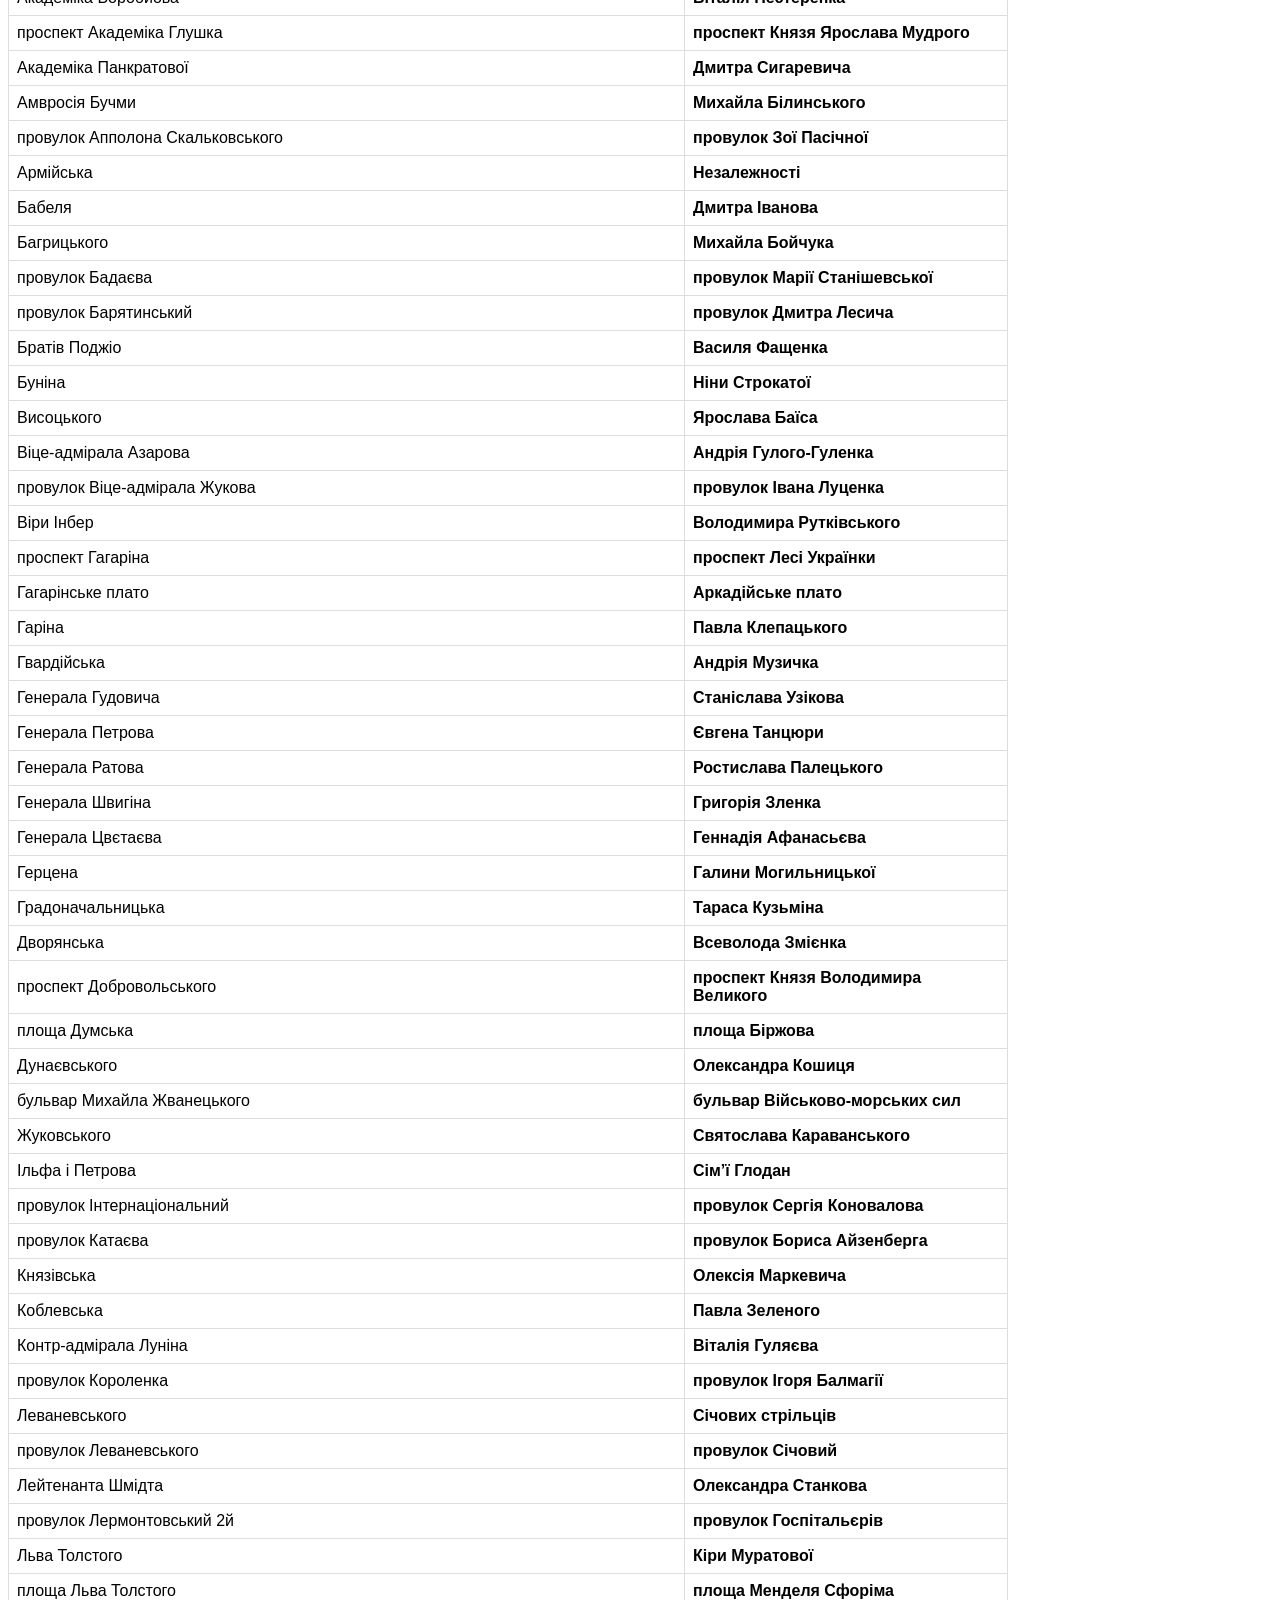
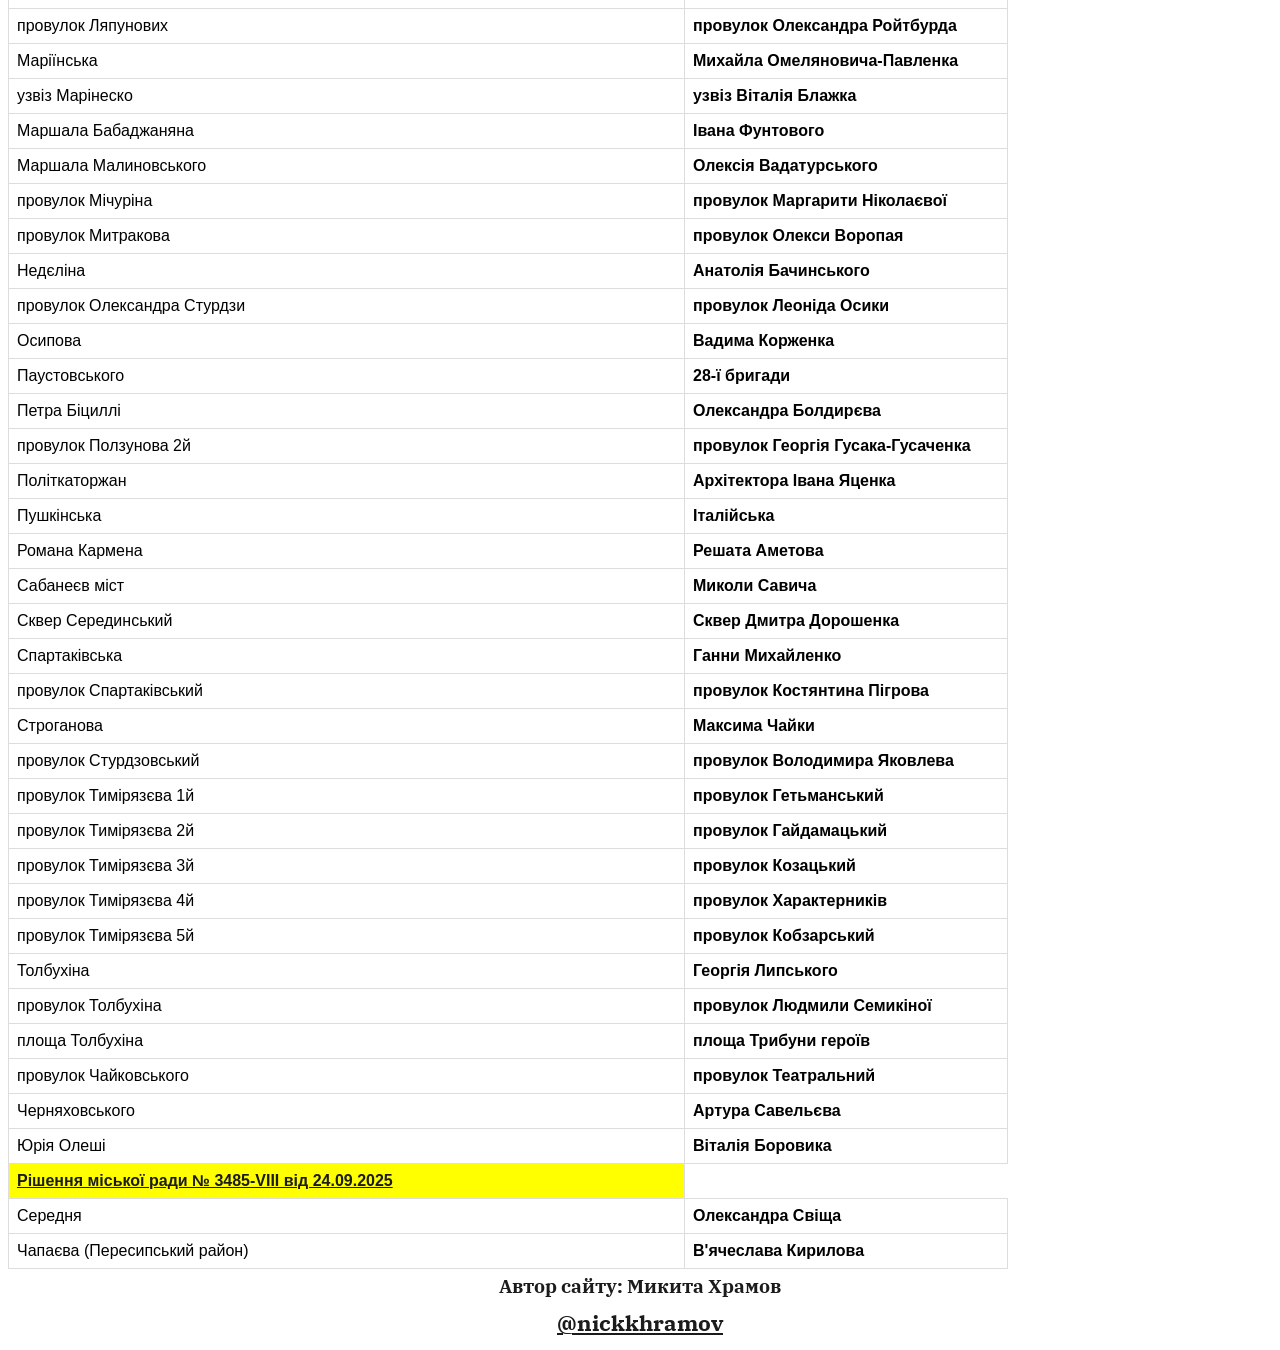
==== commit 4cb9bfb4: "Update index.html" ====
--- a/index.html
+++ b/index.html
@@ -4,7 +4,7 @@
 <head>
   <meta charset="UTF-8">
   <meta name="viewport" content="width=device-width, initial-scale=1.0">
-  <title>Вулиці Одеси</title>
+  <title>Вулиці Одеси 2022-2026</title>
   <link rel="preconnect" href="https://fonts.googleapis.com">
   <link rel="preconnect" href="https://fonts.gstatic.com" crossorigin>
   <link
@@ -33,7 +33,8 @@
     }
 
     h1,
-    h2 {
+    h2,
+    h3 {
       text-align: center;
       color: #1a1c19;
       font-family: "IBM Plex Serif", serif;
@@ -43,6 +44,22 @@
       margin-bottom: 5px;
     }
 
+    .year {
+      text-align: center;
+      color: #1a1c19;
+      font-family: "IBM Plex Serif", serif;
+      font-weight: 650;
+      font-style: normal;
+      margin-top: 5px;
+      margin-bottom: 5px;
+      font-size: 22px;
+    }
+
+    .year:hover {
+      color: #ff0d00;
+      transition: 0.2s;
+    }
+
     a {
       color: #1a1c19;
     }
@@ -66,22 +83,33 @@
       align-items: center;
       justify-content: center;
     }
+
+    .active {
+      color: #ff8400;
+    }
   </style>
   <title>ВУЛИЦІ</title>
 </head>
 
 <body>
 
-  <h1>ОДЕСЬКИЙ ВІДГУК</h1>
-  <h2>ПЕРЕЙМЕНОВАНІ ВУЛИЦІ ОДЕСИ</h2>
-
-  <div class="links">
+  <!-- <h1>ОДЕСЬКИЙ ВІДГУК</h1> -->
+  <h1>ПЕРЕЙМЕНОВАНІ ВУЛИЦІ ОДЕСИ</h1>
+
+  <!-- <div class="links">
     <a href="https://www.tiktok.com/@odeskyi.vidhuk">
       <img src="TikTok.svg" alt="TikTok" style="width: 30px;">
     </a>
     <a href="https://www.instagram.com/odeskyi.vidhuk">
       <img src="instagram.svg" alt="Instagram" style="width: 36px;">
     </a>
+  </div> -->
+
+  <h2>АРХІВ ПЕРЕЙМЕНУВАНЬ</h2>
+  <div class="links">
+    <a href="/old.html" class="year">2006-2015</a>
+    <a href="/old16.html" class="year">2016-2021</a>
+    <a class="year active">2022-2026</a>
   </div>
 
   <table>
@@ -89,578 +117,10 @@
       <tr>
         <th>Стара назва</th>
         <th>Нова назва (на момент перейменування)</th>
-        <th>Чинна назва (станом на 08.2025)</th>
+        <th>Чинна назва (станом на 01.2026)</th>
       </tr>
     </thead>
     <tbody>
-      <tr>
-        <td class="descision"><a href="https://omr.gov.ua/ua/acts/council/955/"><b>Рішення міської ради № 5267- IV
-              від 06.03.2006</b></a></td>
-      </tr>
-      <tr>
-        <td>Піонерська</td>
-        <td><i>Сергія Варламова</i></td>
-        <td><b>Академічна</b></td>
-      </tr>
-      <tr>
-        <td class="descision"><a href="https://omr.gov.ua/ua/acts/council/2421/"><b>Рішення міської ради № 99-V
-              від 27.06.2006</b></a></td>
-      </tr>
-      <tr>
-        <td>Перша (Хаджибейський район)</td>
-        <td><i>Стєклова</i></td>
-        <td><b>Томатна</b></td>
-      </tr>
-      <tr>
-        <td>Академіка Гаркавого (Хаджибейський район)</td>
-        <td><b>Житомирська</b></td>
-      </tr>
-      <tr>
-        <td>провулок Кордонний (Хаджибейський район)</td>
-        <td><b>провулок Малиновський</b></td>
-      </tr>
-      <tr>
-        <td>Мічуріна (Київський район)</td>
-        <td><b>Танфільєва</b></td>
-      </tr>
-      <tr>
-        <td>провулок Північний (Приморський район)</td>
-        <td><b>провулок Шовкуненка</b></td>
-      </tr>
-      <tr>
-        <td>Степова (Пересипський район)</td>
-        <td><b>Геологічна</b></td>
-      </tr>
-      <tr>
-        <td>Тополина (Приморський район)</td>
-        <td><b>провулок Тополиний</b></td>
-      </tr>
-      <tr>
-        <td>Транспортна (Хаджибейський район)</td>
-        <td><b>Штурманська</b></td>
-      </tr>
-      <tr>
-        <td>провулок Кришталевий (Приморський район)</td>
-        <td><b>провулок Перший Кришталевий</b></td>
-      </tr>
-      <tr>
-        <td>Квіткова (Хаджибейський район)</td>
-        <td><b>Богуна</b></td>
-      </tr>
-      <tr>
-        <td>провулок Радянський (Пересипський район)</td>
-        <td><b>провулок Шебелінський</b></td>
-      </tr>
-      <tr>
-        <td>провулок Радянський (Київський район)</td>
-        <td><i>провулок Новгородський 2-й</i></td>
-        <td><b>провулок Теофіла Фраєрмана</b></td>
-      </tr>
-      <tr>
-        <td class="descision"><a href="https://omr.gov.ua/ua/acts/council/3655/"><b>Рішення міської ради № 363-V
-              від 29.09.2006</b></a></td>
-      </tr>
-      <tr>
-        <td>провулок Вишневий (Київський район)</td>
-        <td><b>провулок Романтичний</b></td>
-      </tr>
-      <tr>
-        <td>Друга (Хаджибейський район)</td>
-        <td><b>Вчительська</b></td>
-      </tr>
-      <tr>
-        <td>Третя (Хаджибейський район)</td>
-        <td><b>Дальня</b></td>
-      </tr>
-      <tr>
-        <td>Четверта (Хаджибейський район)</td>
-        <td><b>Кутова</b></td>
-      </tr>
-      <tr>
-        <td>Зелена (Київський район)</td>
-        <td><b>Перлинна</b></td>
-      </tr>
-      <tr>
-        <td>Ломоносова (Пересипський район)</td>
-        <td><b>провулок Лесі Українки</b></td>
-      </tr>
-      <tr>
-        <td>провулок Одеський(Пересипський район)</td>
-        <td><b>провулок Казковий</b></td>
-      </tr>
-      <tr>
-        <td>Орловська (Хаджибейський район)</td>
-        <td><b>Капітана Гаврікова</b></td>
-      </tr>
-      <tr>
-        <td>Приморська (Київський район)</td>
-        <td><b>Пляжна</b></td>
-      </tr>
-      <tr>
-        <td>Республіканська (Хаджибейський район)</td>
-        <td><b>Демократична</b></td>
-      </tr>
-      <tr>
-        <td>Степова (Пересипський район)</td>
-        <td><i>Красносільська</i></td>
-        <td><b>Ольвійська</b></td>
-      </tr>
-      <tr>
-        <td>Флотська (Київський район)</td>
-        <td><b>Івана Вазова</b></td>
-      </tr>
-
-      <tr>
-        <td class="descision"><a href="https://omr.gov.ua/ua/acts/council/14220/"><b>Рішення міської ради № 2735-V
-              від 16.04.2008</b></a></td>
-      </tr>
-      <tr>
-        <td>Висоцького (Київський район)</td>
-        <td><b>Генерала Ратова</b></td>
-      </tr>
-      <tr>
-        <td>Тираспольська (Хаджибейський район)</td>
-        <td><b>Академіка Гаркавого</b></td>
-      </tr>
-      <tr>
-        <td>Польська (Хаджибейський район)</td>
-        <td><b>Мала</b></td>
-      </tr>
-      <tr>
-        <td>Весняна</td>
-        <td><b>Вірського</b></td>
-      </tr>
-      <tr>
-        <td>Городня</td>
-        <td><b>Чумацька</b></td>
-      </tr>
-      <tr>
-        <td class="descision"><a href="https://omr.gov.ua/ua/acts/council/15475/"><b>Рішення міської ради № 2953-V
-              від 10.07.2008</b></a></td>
-      </tr>
-      <tr>
-        <td>Нова</td>
-        <td><b>В’ячеслава Чорновола</b></td>
-      </tr>
-      <tr>
-        <td class="descision"><a href="https://omr.gov.ua/ua/acts/council/18814/"><b>Рішення міської ради № 3815-V
-              від 25.12.2008</b></a></td>
-      </tr>
-      <tr>
-        <td>Вишнева (Київський район)</td>
-        <td><b>Сливова</b></td>
-      </tr>
-      <tr>
-        <td>Паркова (Київський район)</td>
-        <td><b>Калинова</b></td>
-      </tr>
-      <tr>
-        <td>Світла (Київський район)</td>
-        <td><b>Парусна</b></td>
-      </tr>
-      <tr>
-        <td>Хутірська (Київський район)</td>
-        <td><b>Черешнева</b></td>
-      </tr>
-      <tr>
-        <td class="descision"><a href="https://omr.gov.ua/ua/acts/council/20277/"><b>Рішення міської ради № 4086-V
-              від 05.04.2009</b></a></td>
-      </tr>
-      <tr>
-        <td>бульвар Мистецтв</td>
-        <td><i>бульвар Михайла Жванецького</i></td>
-        <td><b>бульвар Військово-морських сил</b></td>
-      </tr>
-      <tr>
-        <td class="descision"><a href="https://omr.gov.ua/ua/acts/council/22108/"><b>Рішення міської ради № 4455-V
-              від 07.07.2009</b></a></td>
-      </tr>
-      <tr>
-        <td>провулок Марини Раскової</td>
-        <td><b>провулок Картамишевський</b></td>
-      </tr>
-      <tr>
-        <td class="descision"><a href="https://omr.gov.ua/ua/acts/council/25481/"><b>Рішення міської ради № 5336-V
-              від 22.01.2010</b></a></td>
-      </tr>
-      <tr>
-        <td>Аграрна</td>
-        <td><b>Таїрова</b></td>
-      </tr>
-      <tr>
-        <td>Промислова (частина)</td>
-        <td><b>Миколи Боровського</b></td>
-      </tr>
-      <tr>
-        <td>провулок Маячний (частина)</td>
-        <td><b>провулок Монастирський</b></td>
-      </tr>
-      <tr>
-        <td class="descision"><a href="https://www.omr.gov.ua/ua/acts/council/31989/"><b>Рішення міської ради № 59-VI
-              від 28.12.2010</b></a></td>
-      </tr>
-      <tr>
-        <td>Сергія Варламова</td>
-        <td><i>Піонерська</i></td>
-        <td><b>Академічна</b></td>
-      </tr>
-      <tr>
-        <td class="descision"><a href="https://omr.gov.ua/ua/acts/council/46847/"><b>Рішення міської ради № 2508-VI
-              від 21.12.2012</b></a></td>
-      </tr>
-      <tr>
-        <td>площа Незалежності</td>
-        <td><b>площа Бориса Дерев’янка</b></td>
-      </tr>
-      <tr>
-        <td>площа Бориса Дерев’янка</td>
-        <td><b>площа Незалежності</b></td>
-      </tr>
-      <tr>
-        <td>Рекордна</td>
-        <td><i>Маршала Бабаджаняна</i></td>
-        <td><b>Івана Фунтового</b></td>
-      </tr>
-      <tr>
-        <td>Івана і Юрія Лип</td>
-        <td><b>Федора Пішеніна</b></td>
-      </tr>
-      <tr>
-        <td>Лізи Чайкіної</td>
-        <td><b>Михайла Божія</b></td>
-      </tr>
-      <tr>
-        <td>Чапаєва</td>
-        <td><b>Миколи Огренича</b></td>
-      </tr>
-      <tr>
-        <td>Морська</td>
-        <td><b>Мариністів</b></td>
-      </tr>
-      <tr>
-        <td>Сонячна</td>
-        <td><b>Тепла</b></td>
-      </tr>
-      <tr>
-        <td>Абрикосова</td>
-        <td><b>Каштанова</b></td>
-      </tr>
-      <tr>
-        <td>Третя</td>
-        <td><b>Романтиків</b></td>
-      </tr>
-      <tr>
-        <td>лінія 31-а</td>
-        <td><b>Пейзажна</b></td>
-      </tr>
-      <tr>
-        <td>Куйбишева</td>
-        <td><b>Старорізнична</b></td>
-      </tr>
-      <tr>
-        <td class="descision"><a href="https://omr.gov.ua/ua/acts/council/47951/"><b>Рішення міської ради № 2856-VI
-              від 19.02.2013</b></a></td>
-      </tr>
-      <tr>
-        <td>провулок Цегляний</td>
-        <td><b>провулок Каркашадзе</b></td>
-      </tr>
-      <tr>
-        <td>селище заводу імені Дзержинського</td>
-        <td><b>Різдвяна</b></td>
-      </tr>
-      <tr>
-        <td class="descision"><a href="https://omr.gov.ua/ua/acts/council/82993/"><b>Рішення міської ради № 638-VII
-              від 27.04.2016</b></a></td>
-      </tr>
-      <tr>
-        <td>Піонерська</td>
-        <td><b>Академічна</b></td>
-      </tr>
-      <tr>
-        <td>Жовтневої революції</td>
-        <td><b>Юхима Геллера</b></td>
-      </tr>
-      <tr>
-        <td>Комінтерну</td>
-        <td><b>Петра Лещенка</b></td>
-      </tr>
-      <tr>
-        <td>Петровського</td>
-        <td><b>Юхима Фесенка</b></td>
-      </tr>
-      <tr>
-        <td>Колгоспна</td>
-        <td><b>Йосипа Тимченка</b></td>
-      </tr>
-      <tr>
-        <td>провулок Колгоспний 1-й</td>
-        <td><b>провулок Сергія Уточкіна</b></td>
-      </tr>
-      <tr>
-        <td>провулок Колгоспний 2-й</td>
-        <td><b>провулок Сергія Ейзенштейна</b></td>
-      </tr>
-      <tr>
-        <td>Щорса</td>
-        <td><b>Святослава Ріхтера</b></td>
-      </tr>
-      <tr>
-        <td>провулок Щорса</td>
-        <td><b>провулок Людмили Гінзбург</b></td>
-      </tr>
-      <tr>
-        <td>Затонського</td>
-        <td><b>Давида Ойстраха</b></td>
-      </tr>
-      <tr>
-        <td>провулок Стахановський 1-й</td>
-        <td><b>провулок Данила Крижанівського</b></td>
-      </tr>
-      <tr>
-        <td>провулок Стахановський 2-й</td>
-        <td><i>провулок Аполона Скальковського</i></td>
-        <td><b>провулок Зої Пасічної</b></td>
-      </tr>
-      <tr>
-        <td>провулок Стахановський 3-й</td>
-        <td><i>провулок Олександра Стурдзи</i></td>
-        <td><b>провулок Леоніда Осики</b></td>
-      </tr>
-      <tr>
-        <td>Ленінградське шосе</td>
-        <td><b>Київське шосе</b></td>
-      </tr>
-      <tr>
-        <td>провулок Колгоспний</td>
-        <td><b>провулок Різницький</b></td>
-      </tr>
-      <tr>
-        <td class="descision"><a href="https://ips.ligazakon.net/document/OD160220"><b>Розпорядження голови обласної
-              державної адміністрації № 303/А-2016
-              від 21.05.2016</b></a></td>
-      </tr>
-      <tr>
-        <td>Бабушкіна</td>
-        <td><b>Семена Яхненка</b></td>
-      </tr>
-      <tr>
-        <td>провулок Бабушкіна</td>
-        <td><b>провулок Всеволода Змієнка</b></td>
-      </tr>
-      <tr>
-        <td>Бадаєва</td>
-        <td><b>Петра Івахненка</b></td>
-      </tr>
-      <tr>
-        <td>Бірюкова</td>
-        <td><b>Ігоря Іванова</b></td>
-      </tr>
-      <tr>
-        <td>Бєлінського</td>
-        <td><b>Леонтовича</b></td>
-      </tr>
-      <tr>
-        <td>Благоєва</td>
-        <td><b>Святих Кирила та Мефодія</b></td>
-      </tr>
-      <tr>
-        <td>провулок Богданова</td>
-        <td><b>провулок Вільгельма Габсбурга</b></td>
-      </tr>
-      <tr>
-        <td>Боженка</td>
-        <td><b>Іоганна Гена</b></td>
-      </tr>
-      <tr>
-        <td>Валентини Терешкової</td>
-        <td><b>Героїв Крут</b></td>
-      </tr>
-      <tr>
-        <td>Гайдара</td>
-        <td><b>Івана та Юрія Лип</b></td>
-      </tr>
-      <tr>
-        <td>Героїв Комсомольців</td>
-        <td><b>Миколи Міхновського</b></td>
-      </tr>
-      <tr>
-        <td>провулок Героїв Комсомольців</td>
-        <td><b>провулок Євгена Бандуренка</b></td>
-      </tr>
-      <tr>
-        <td>Героїв Сталінграда</td>
-        <td><b>Героїв оборони Одеси</b></td>
-      </tr>
-      <tr>
-        <td>Гончарова</td>
-        <td><b>Бориса Жолкова</b></td>
-      </tr>
-      <tr>
-        <td>Дніпропетровська дорога</td>
-        <td><b>Семена Палія</b></td>
-      </tr>
-      <tr>
-        <td>Дундича</td>
-        <td><b>Миколи Стражеска</b></td>
-      </tr>
-      <tr>
-        <td>Єліна</td>
-        <td><i>Петра Каришковського</i></td>
-        <td><b>Ференца Ліста</b></td>
-      </tr>
-      <tr>
-        <td>Конноармійська</td>
-        <td><b>Івана Луценка</b></td>
-      </tr>
-      <tr>
-        <td>Крупської</td>
-        <td><b>Семена Крупника</b></td>
-      </tr>
-      <tr>
-        <td>Карла Лібкнехта</td>
-        <td><b>Миколи Троїцького</b></td>
-      </tr>
-      <tr>
-        <td>провулок Карла Лібкнехта</td>
-        <td><b>провулок Отамана Кощового</b></td>
-      </tr>
-      <tr>
-        <td>Красних зорь</td>
-        <td><b>Бернардацці</b></td>
-      </tr>
-      <tr>
-        <td>Ленінградська</td>
-        <td><b>Олександра Кутузакія</b></td>
-      </tr>
-      <tr>
-        <td>проспект Маршала Жукова</td>
-        <td><b>проспект Небесної Сотні</b></td>
-      </tr>
-      <tr>
-        <td>Оборони Ленінграда</td>
-        <td><b>Нечуя-Левицького</b></td>
-      </tr>
-      <tr>
-        <td>Обнорського</td>
-        <td><b>Миколи Аркаса</b></td>
-      </tr>
-      <tr>
-        <td>Одинцова</td>
-        <td><b>Олексія Косяченка</b></td>
-      </tr>
-      <tr>
-        <td>Островського</td>
-        <td><b>Івана Мазепи</b></td>
-      </tr>
-      <tr>
-        <td>провулок Піонерський</td>
-        <td><b>провулок Ліверпульський</b></td>
-      </tr>
-      <tr>
-        <td>Правди</td>
-        <td><b>Просвіти</b></td>
-      </tr>
-      <tr>
-        <td>провулок Правди</td>
-        <td><b>провулок Гетьманський</b></td>
-      </tr>
-      <tr>
-        <td>провулок Союзний</td>
-        <td><b>провулок Олександра Юрженка</b></td>
-      </tr>
-      <tr>
-        <td>провулок Тупиковий-Пролетарський</td>
-        <td><b>провулок Юрія Касима</b></td>
-      </tr>
-      <tr>
-        <td>Фурманова</td>
-        <td><b>Дмитра Донцова</b></td>
-      </tr>
-      <tr>
-        <td>провулок Фурманова</td>
-        <td><b>провулок Олени Теліги</b></td>
-      </tr>
-      <tr>
-        <td>Чапаєва</td>
-        <td><b>В'ячеслава Кирилова</b></td>
-      </tr>
-      <tr>
-        <td>провулок Чапаєвський</td>
-        <td><b>провулок Петра Калнишевського</b></td>
-      </tr>
-      <tr>
-        <td>провулок Чапаєвський 1-й</td>
-        <td><b>провулок Володимира Терещенка</b></td>
-      </tr>
-      <tr>
-        <td>провулок Чапаєвський 2-й</td>
-        <td><b>провулок Олега Андрійця</b></td>
-      </tr>
-      <tr>
-        <td>провулок Чапаєвський 3-й</td>
-        <td><b>провулок Бориса Кифоренка</b></td>
-      </tr>
-      <tr>
-        <td>провулок Чапаєвський 4-й</td>
-        <td><b>провулок Віктора Діхтієвського</b></td>
-      </tr>
-      <tr>
-        <td>провулок Чапаєвський 5-й</td>
-        <td><b>провулок Ігоря Кисельова</b></td>
-      </tr>
-      <tr>
-        <td>провулок Чапаєвський 6-й</td>
-        <td><b>провулок Олега Стороженка</b></td>
-      </tr>
-      <tr>
-        <td>провулок Чапаєвський 7-й</td>
-        <td><b>провулок Юрія Асєєва</b></td>
-      </tr>
-      <tr>
-        <td>провулок Чапаєвський 8-й</td>
-        <td><b>провулок Олександра Пресича</b></td>
-      </tr>
-      <tr>
-        <td>провулок Чапаєвський 9-й</td>
-        <td><b>провулок Неплія</b></td>
-      </tr>
-      <tr>
-        <td>25-ї Чапаєвської дивізії</td>
-        <td><b>Інглезі</b></td>
-      </tr>
-      <tr>
-        <td>Червоних партизанів</td>
-        <td><b>Володимира Івасюка</b></td>
-      </tr>
-      <tr>
-        <td>провулок Червоних партизанів</td>
-        <td><b>провулок Миколи Бокаріуса</b></td>
-      </tr>
-      <tr>
-        <td>Шестакова</td>
-        <td><b>Шептицького</b></td>
-      </tr>
-      <tr>
-        <td>Ярослава Галана</td>
-        <td><b>Романа Шухевича</b></td>
-      </tr>
-      <tr>
-        <td class="descision"><a href="https://omr.gov.ua/ua/acts/council/110780/"><b>Рішення міської ради № 3658-VII
-              від 19.09.2018</b></a></td>
-      </tr>
-      <tr>
-        <td>Заславського</td>
-        <td><b>Бориса Літвака</b></td>
-      </tr>
-      <tr>
-        <td class="descision"><a href="https://omr.gov.ua/ua/acts/council/187337/"><b>Рішення міської ради № 839-VIII
-              від 08.12.2021</b></a></td>
-      </tr>
-      <tr>
-        <td>Краснослобідська</td>
-        <td><b>Праведників світу</b></td>
-      </tr>
       <tr>
         <td class="descision"><a href="https://omr.gov.ua/ua/acts/council/192668/"><b>Рішення міської ради № 1004-VIІI
               від 28.09.2022</b></a></td>
@@ -1869,10 +1329,27 @@
         <td>Юрія Олеші</td>
         <td><b>Віталія Боровика</b></td>
       </tr>
+      <tr>
+        <td class="descision"><a href="https://omr.gov.ua/ua/acts/council/213305/"><b>Рішення міської ради № 3485-VIII
+              від 24.09.2025</b></a></td>
+      </tr>
+      <tr>
+        <td>Середня</td>
+        <td><b>Олександра Свіща</b></td>
+      </tr>
+      <tr>
+        <td>Чапаєва (Пересипський район)</td>
+        <td><b>В'ячеслава Кирилова</b></td>
+      </tr>
 
     </tbody>
   </table>
 
+  <h3>Автор сайту: Микита Храмов</h3>
+  <div class="links">
+    <a href="https://www.instagram.com/nickkhramov/" class="year">@nickkhramov</a>
+  </div>
+
 </body>
 
 </html>
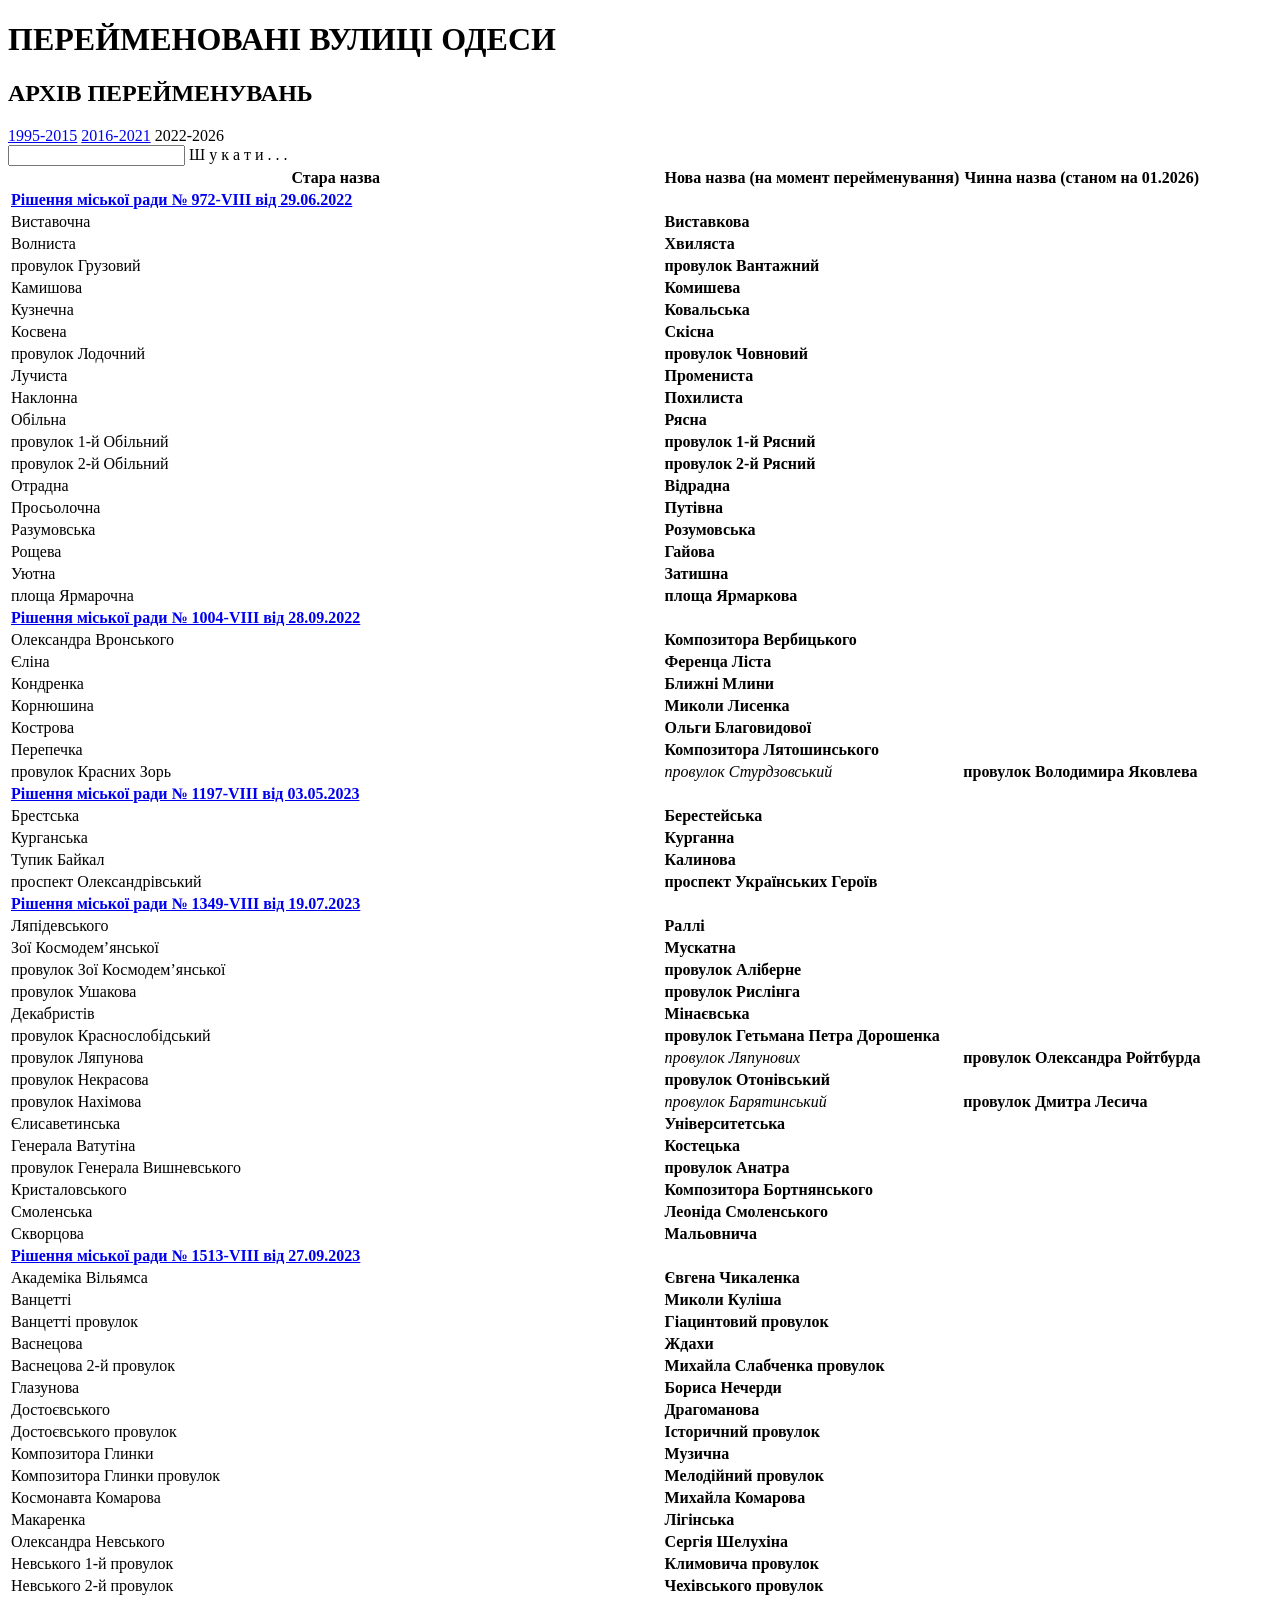
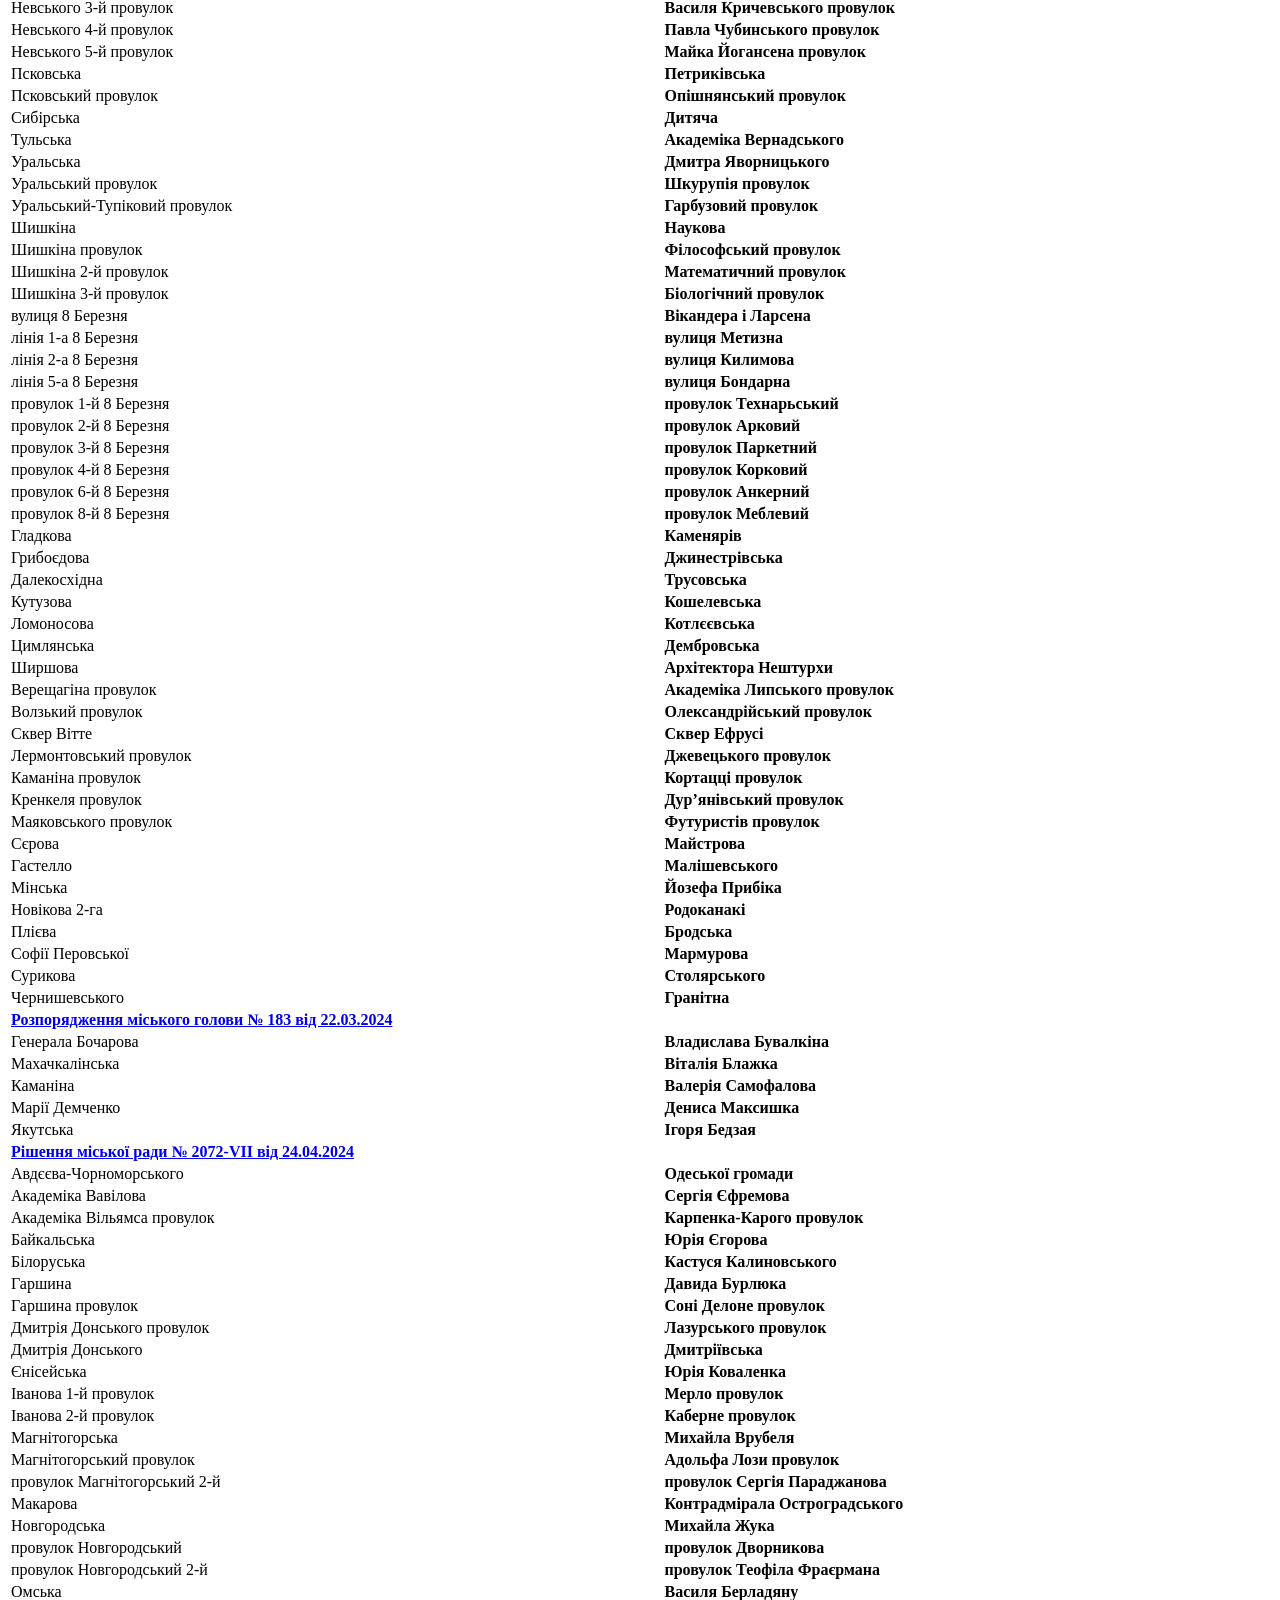
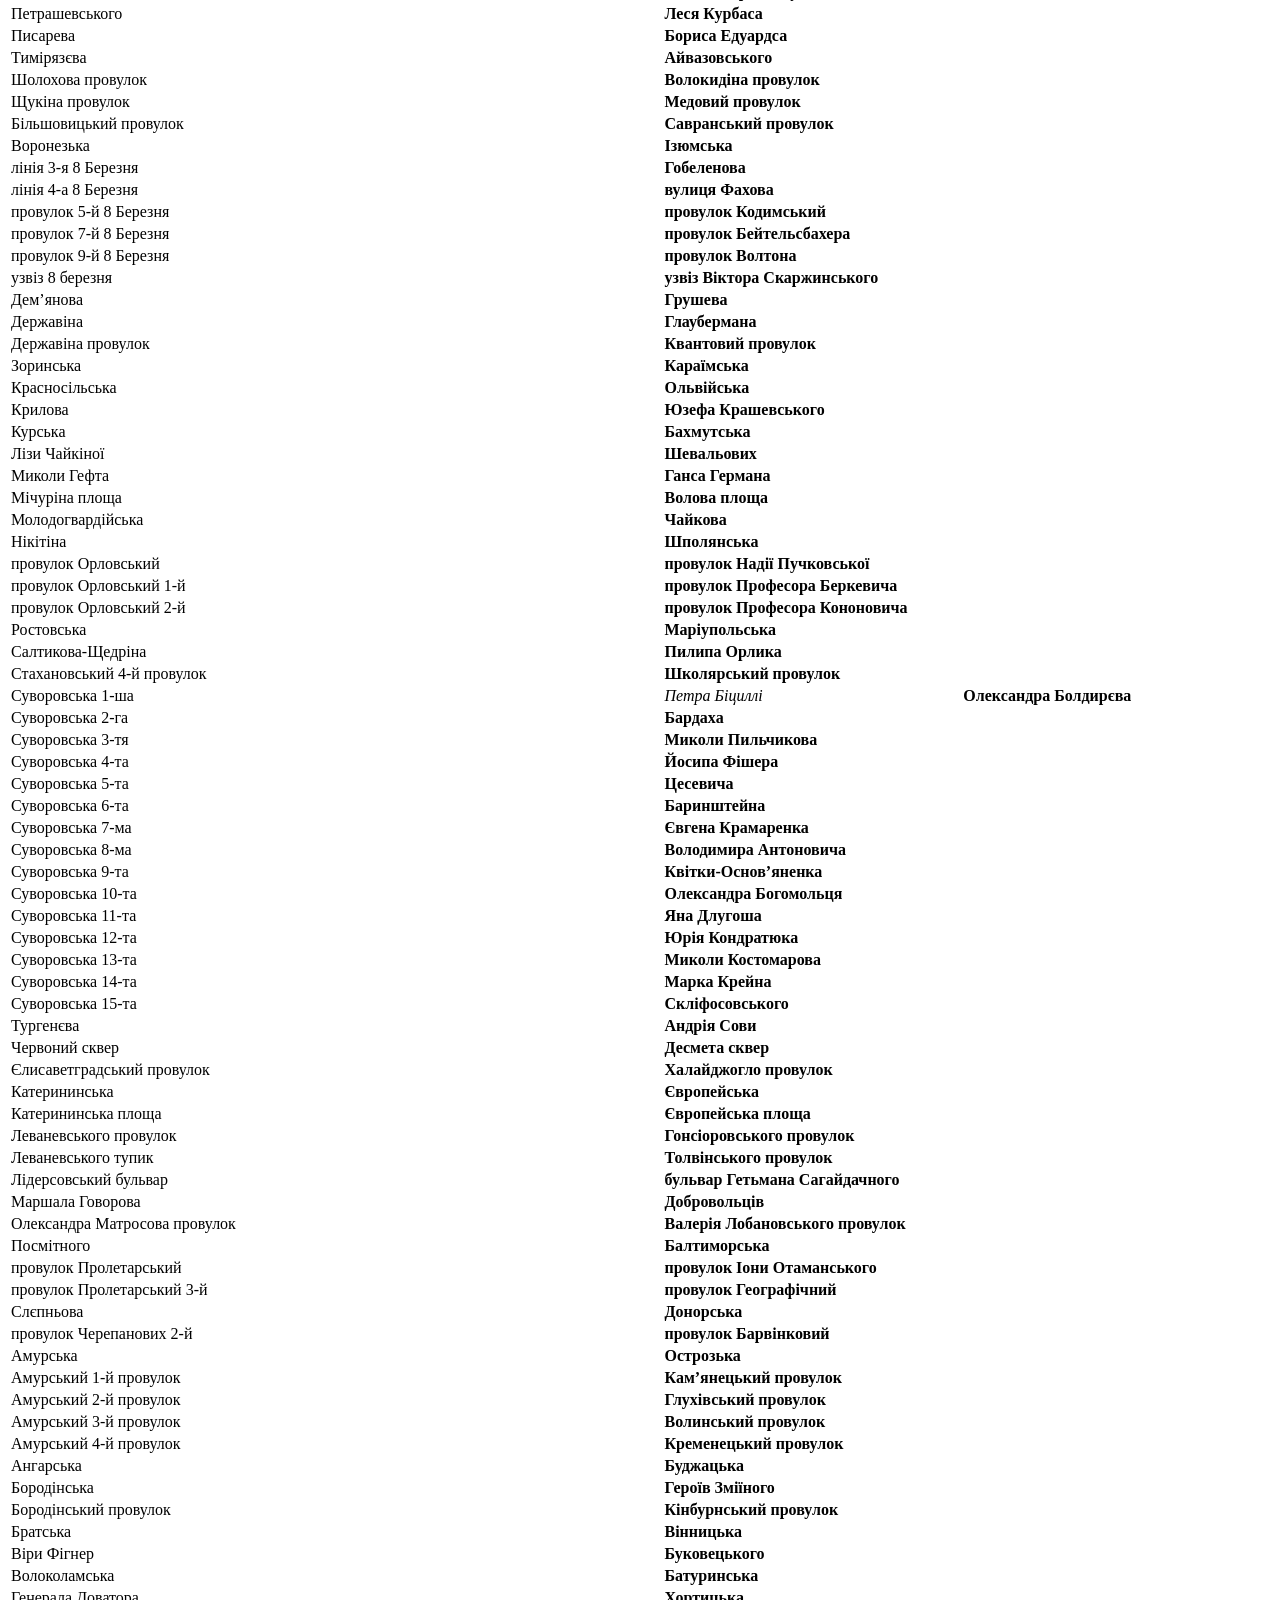
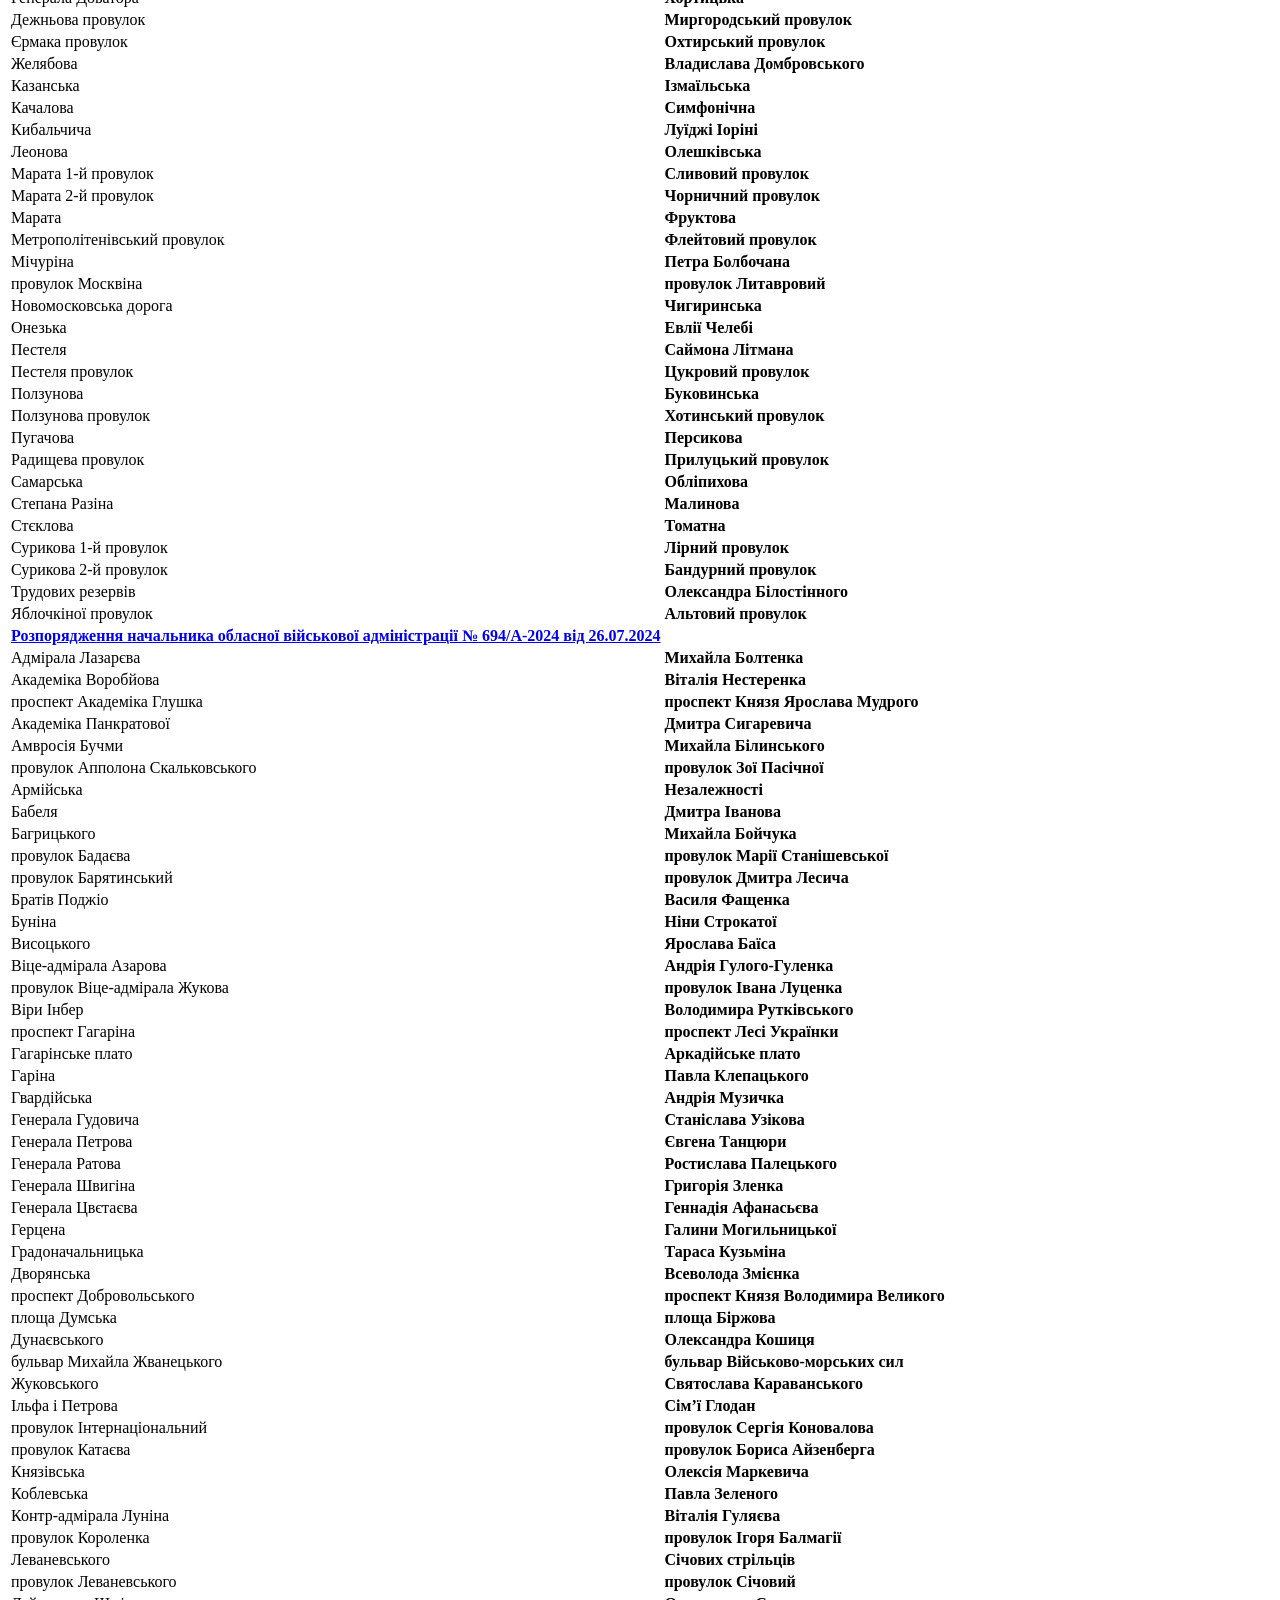
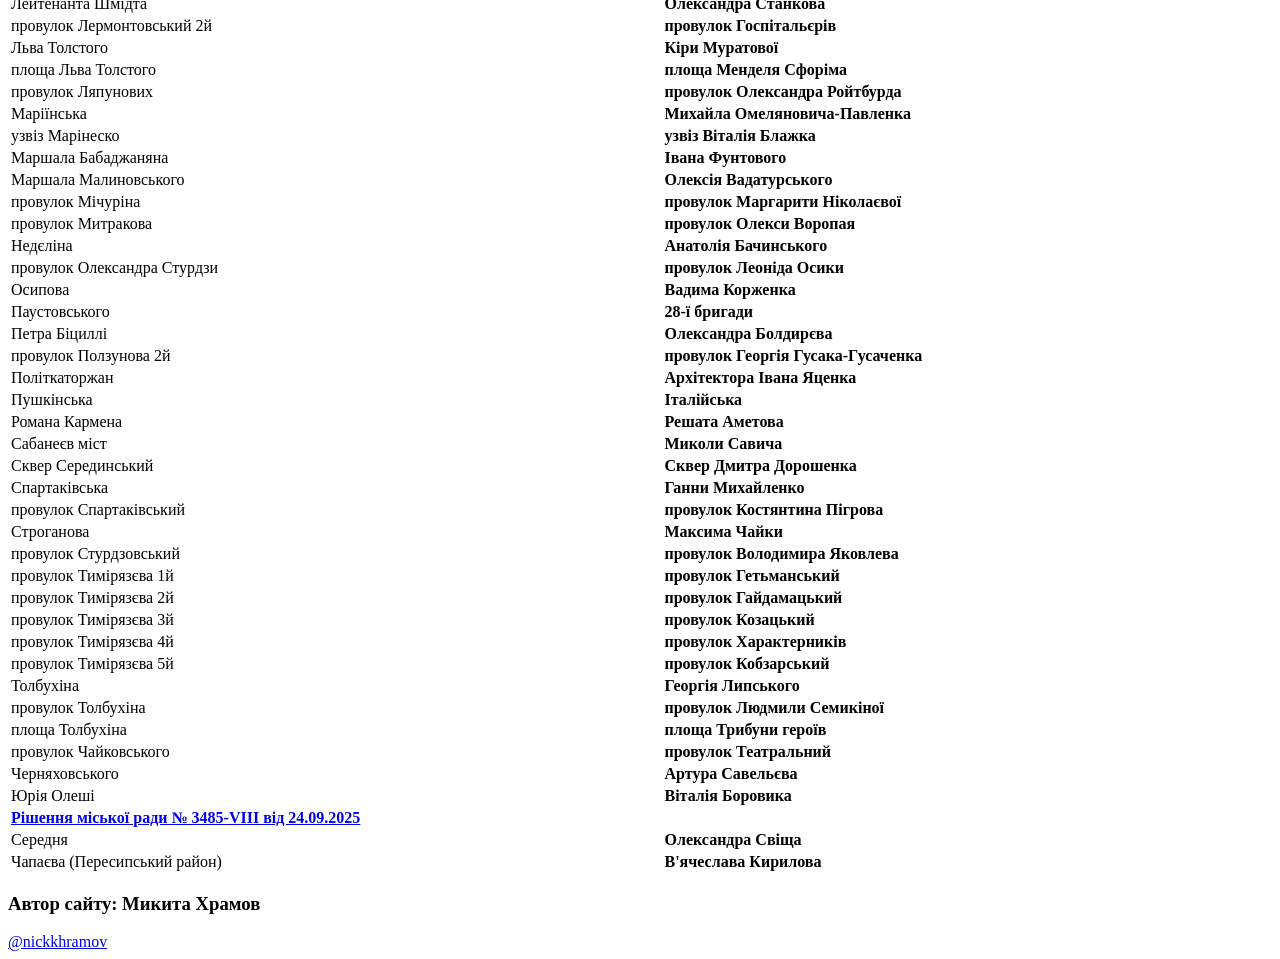
==== commit 950f11d4: "Update index.html" ====
--- a/index.html
+++ b/index.html
@@ -10,84 +10,7 @@
   <link
     href="https://fonts.googleapis.com/css2?family=IBM+Plex+Serif:ital,wght@0,100;0,200;0,300;0,400;0,500;0,600;0,700;1,100;1,200;1,300;1,400;1,500;1,600;1,700&display=swap"
     rel="stylesheet">
-  <style>
-    body {
-      font-family: Arial, sans-serif;
-    }
-
-    table {
-      width: 100%;
-      border-collapse: collapse;
-      margin-top: 7px;
-    }
-
-    th,
-    td {
-      border: 1px solid #dddddd;
-      text-align: left;
-      padding: 8px;
-    }
-
-    th {
-      background-color: #f2f2f2;
-    }
-
-    h1,
-    h2,
-    h3 {
-      text-align: center;
-      color: #1a1c19;
-      font-family: "IBM Plex Serif", serif;
-      font-weight: 700;
-      font-style: normal;
-      margin-top: 5px;
-      margin-bottom: 5px;
-    }
-
-    .year {
-      text-align: center;
-      color: #1a1c19;
-      font-family: "IBM Plex Serif", serif;
-      font-weight: 650;
-      font-style: normal;
-      margin-top: 5px;
-      margin-bottom: 5px;
-      font-size: 22px;
-    }
-
-    .year:hover {
-      color: #ff0d00;
-      transition: 0.2s;
-    }
-
-    a {
-      color: #1a1c19;
-    }
-
-    tr:hover {
-      background-color: #ffe7ba;
-      transition: 0.25s;
-    }
-
-    .descision {
-      background: yellow;
-    }
-
-    .plan {
-      background: orange;
-    }
-
-    .links {
-      display: flex;
-      gap: 50px;
-      align-items: center;
-      justify-content: center;
-    }
-
-    .active {
-      color: #ff8400;
-    }
-  </style>
+  <link rel="stylesheet" href="assets/css/style.css">
   <title>ВУЛИЦІ</title>
 </head>
 
@@ -107,12 +30,29 @@
 
   <h2>АРХІВ ПЕРЕЙМЕНУВАНЬ</h2>
   <div class="links">
-    <a href="/old.html" class="year">2006-2015</a>
+    <a href="/old.html" class="year">1995-2015</a>
     <a href="/old16.html" class="year">2016-2021</a>
     <a class="year active">2022-2026</a>
   </div>
 
-  <table>
+  <!-- From Uiverse.io by AbanoubMagdy1 -->
+  <div class="wave-group">
+    <input required="" type="text" class="input" id="search">
+    <span class="bar"></span>
+    <label class="label">
+      <span class="label-char" style="--index: 0">Ш</span>
+      <span class="label-char" style="--index: 1">у</span>
+      <span class="label-char" style="--index: 2">к</span>
+      <span class="label-char" style="--index: 3">а</span>
+      <span class="label-char" style="--index: 4">т</span>
+      <span class="label-char" style="--index: 5">и</span>
+      <span class="label-char" style="--index: 6">.</span>
+      <span class="label-char" style="--index: 7">.</span>
+      <span class="label-char" style="--index: 8">.</span>
+    </label>
+  </div>
+
+  <table id="table">
     <thead>
       <tr>
         <th>Стара назва</th>
@@ -121,7 +61,83 @@
       </tr>
     </thead>
     <tbody>
-      <tr>
+      <tr class="market">
+        <td class="descision"><a href="https://omr.gov.ua/ua/acts/council/191995/"><b>Рішення міської ради № 972-VIII
+              від 29.06.2022</b></a></td>
+      </tr>
+      <tr>
+        <td>Виставочна</td>
+        <td><b>Виставкова</b></td>
+      </tr>
+      <tr>
+        <td>Волниста</td>
+        <td><b>Хвиляста</b></td>
+      </tr>
+      <tr>
+        <td>провулок Грузовий</td>
+        <td><b>провулок Вантажний</b></td>
+      </tr>
+      <tr>
+        <td>Камишова</td>
+        <td><b>Комишева</b></td>
+      </tr>
+      <tr>
+        <td>Кузнечна</td>
+        <td><b>Ковальська</b></td>
+      </tr>
+      <tr>
+        <td>Косвена</td>
+        <td><b>Скісна</b></td>
+      </tr>
+      <tr>
+        <td>провулок Лодочний</td>
+        <td><b>провулок Човновий</b></td>
+      </tr>
+      <tr>
+        <td>Лучиста</td>
+        <td><b>Промениста</b></td>
+      </tr>
+      <tr>
+        <td>Наклонна</td>
+        <td><b>Похилиста</b></td>
+      </tr>
+      <tr>
+        <td>Обільна</td>
+        <td><b>Рясна</b></td>
+      </tr>
+      <tr>
+        <td>провулок 1-й Обільний</td>
+        <td><b>провулок 1-й Рясний</b></td>
+      </tr>
+      <tr>
+        <td>провулок 2-й Обільний</td>
+        <td><b>провулок 2-й Рясний</b></td>
+      </tr>
+      <tr>
+        <td>Отрадна</td>
+        <td><b>Відрадна</b></td>
+      </tr>
+      <tr>
+        <td>Просьолочна</td>
+        <td><b>Путівна</b></td>
+      </tr>
+      <tr>
+        <td>Разумовська</td>
+        <td><b>Розумовська</b></td>
+      </tr>
+      <tr>
+        <td>Рощева</td>
+        <td><b>Гайова</b></td>
+      </tr>
+      <tr>
+        <td>Уютна</td>
+        <td><b>Затишна</b></td>
+      </tr>
+      <tr>
+        <td>площа Ярмарочна</td>
+        <td><b>площа Ярмаркова</b></td>
+      </tr>
+      <tr class="market">
         <td class="descision"><a href="https://omr.gov.ua/ua/acts/council/192668/"><b>Рішення міської ради № 1004-VIІI
               від 28.09.2022</b></a></td>
       </tr>
@@ -154,7 +170,7 @@
         <td><i>провулок Стурдзовський</i></td>
         <td><b>провулок Володимира Яковлева</b></td>
       </tr>
-      <tr>
+      <tr class="market">
         <td class="descision"><a href="https://omr.gov.ua/ua/acts/council/197666/"><b>Рішення міської ради № 1197-VIІI
               від 03.05.2023</b></a></td>
       </tr>
@@ -174,7 +190,7 @@
         <td>проспект Олександрівський</td>
         <td><b>проспект Українських Героїв</b></td>
       </tr>
-      <tr>
+      <tr class="market">
         <td class="descision"><a href="https://omr.gov.ua/ua/acts/council/198952/"><b>Рішення міської ради № 1349-VIІI
               від 19.07.2023</b></a></td>
       </tr>
@@ -240,7 +256,7 @@
         <td>Скворцова</td>
         <td><b>Мальовнича</b></td>
       </tr>
-      <tr>
+      <tr class="market">
         <td class="descision"><a href="https://omr.gov.ua/ua/acts/council/200003/"><b>Рішення міської ради № 1513-VIІI
               від 27.09.2023</b></a></td>
       </tr>
@@ -488,7 +504,7 @@
         <td>Чернишевського</td>
         <td><b>Гранітна</b></td>
       </tr>
-      <tr>
+      <tr class="market">
         <td class="descision"><a href="https://omr.gov.ua/ua/acts/mayor/202937/"><b>Розпорядження міського голови № 183
               від 22.03.2024</b></a></td>
       </tr>
@@ -512,7 +528,7 @@
         <td>Якутська</td>
         <td><b>Ігоря Бедзая</b></td>
       </tr>
-      <tr>
+      <tr class="market">
         <td class="descision"><a href="https://omr.gov.ua/ua/acts/council/203797/"><b>Рішення міської ради № 2072-VII
               від 24.04.2024</b></a></td>
       </tr>
@@ -1002,7 +1018,7 @@
         <td>Яблочкіної провулок</td>
         <td><b>Альтовий провулок</b></td>
       </tr>
-      <tr>
+      <tr class="market">
         <td class="descision"><a
             href="https://rada.info/upload/users_files/04378416/be9b4abaf0232b8a529f343ad46e454c.pdf"><b>Розпорядження
               начальника обласної військової адміністрації № 694/А-2024 від
@@ -1329,7 +1345,7 @@
         <td>Юрія Олеші</td>
         <td><b>Віталія Боровика</b></td>
       </tr>
-      <tr>
+      <tr class="market">
         <td class="descision"><a href="https://omr.gov.ua/ua/acts/council/213305/"><b>Рішення міської ради № 3485-VIII
               від 24.09.2025</b></a></td>
       </tr>
@@ -1350,6 +1366,8 @@
     <a href="https://www.instagram.com/nickkhramov/" class="year">@nickkhramov</a>
   </div>
 
+  <script src="/assets/js/search.js"></script>
+
 </body>
 
 </html>
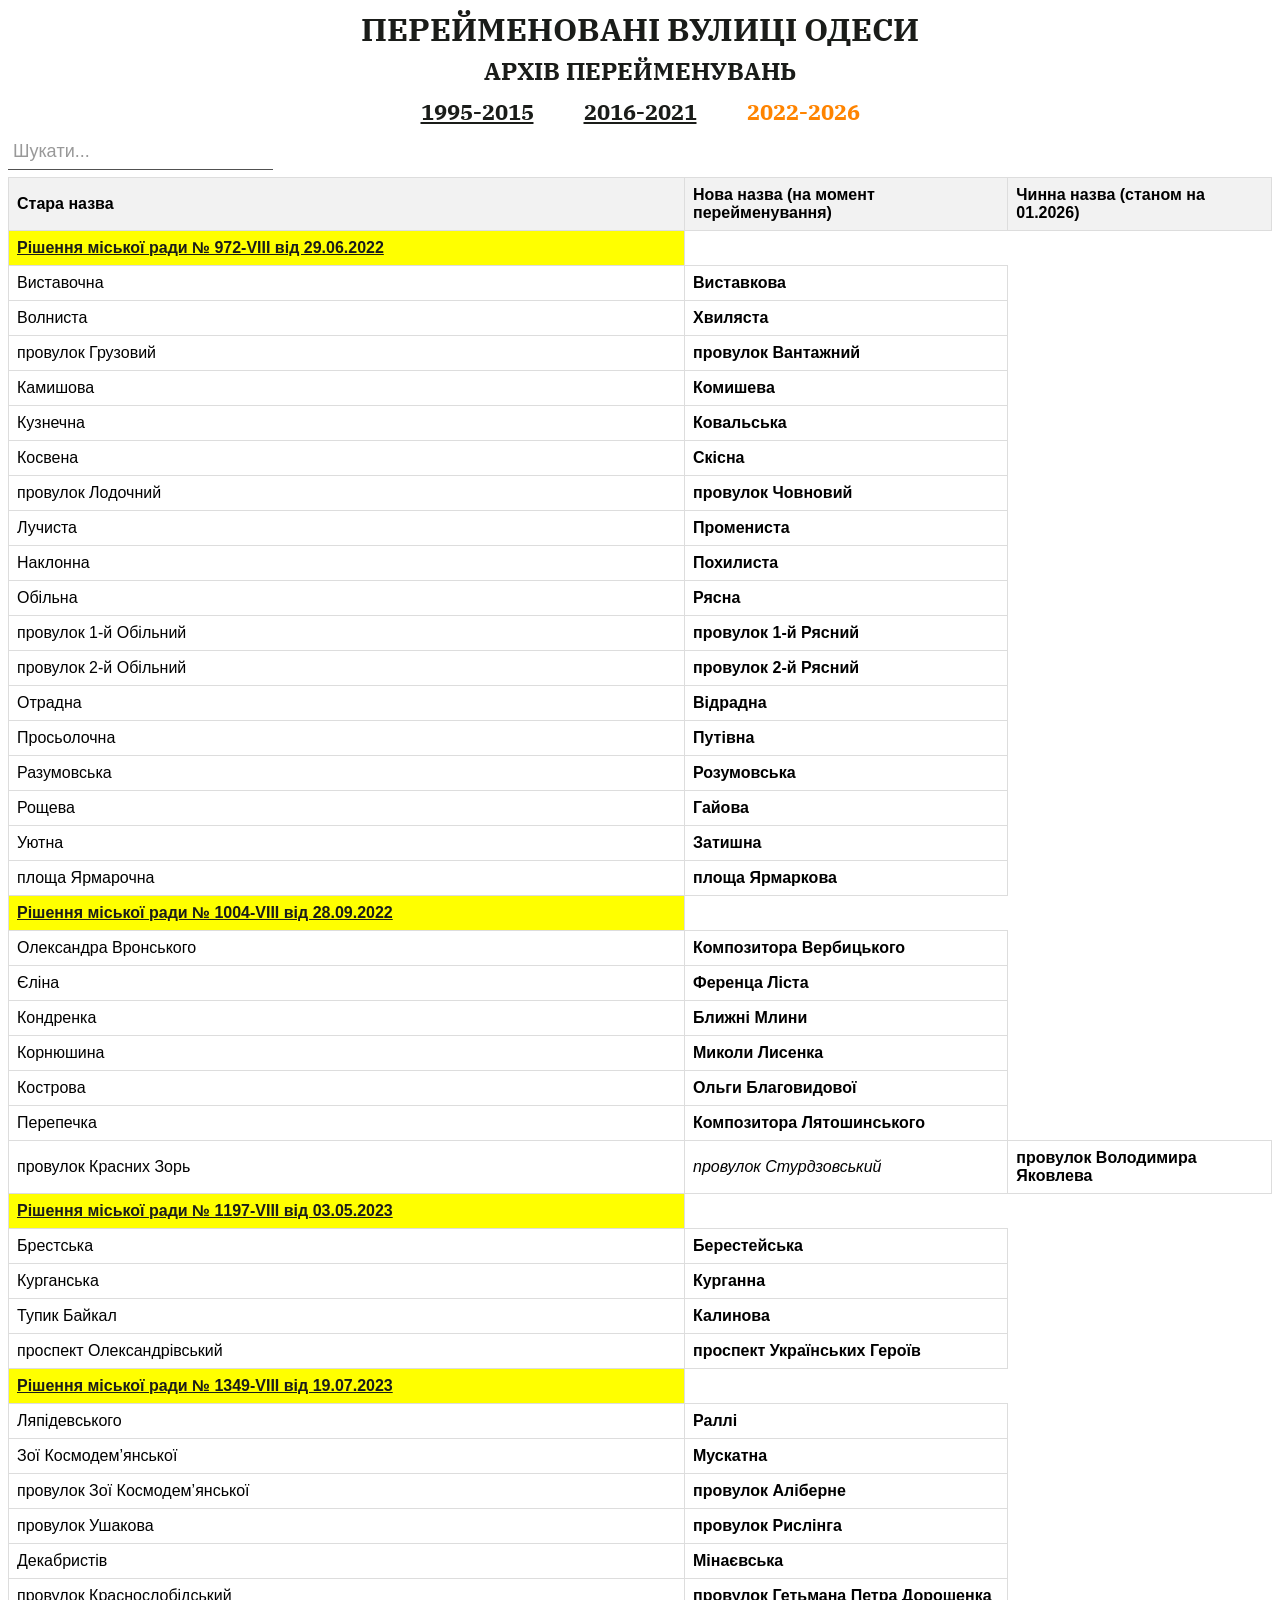
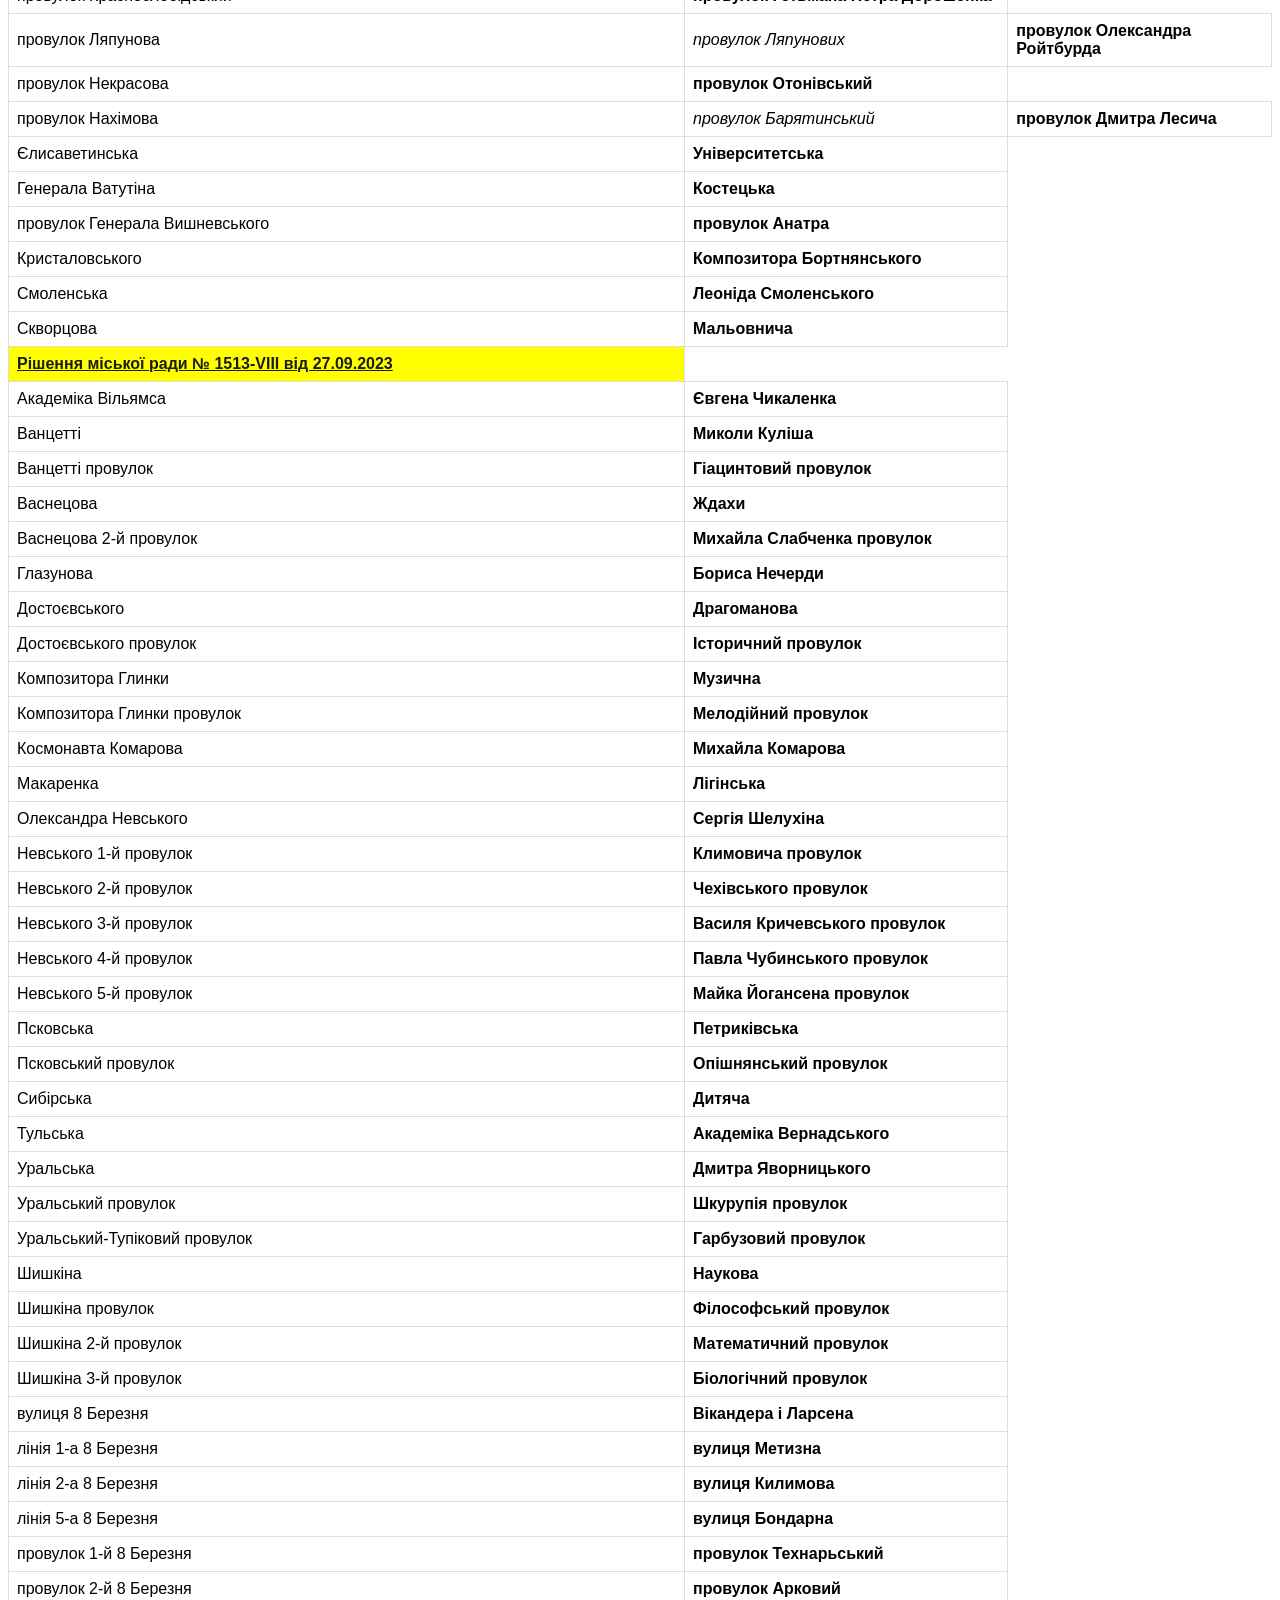
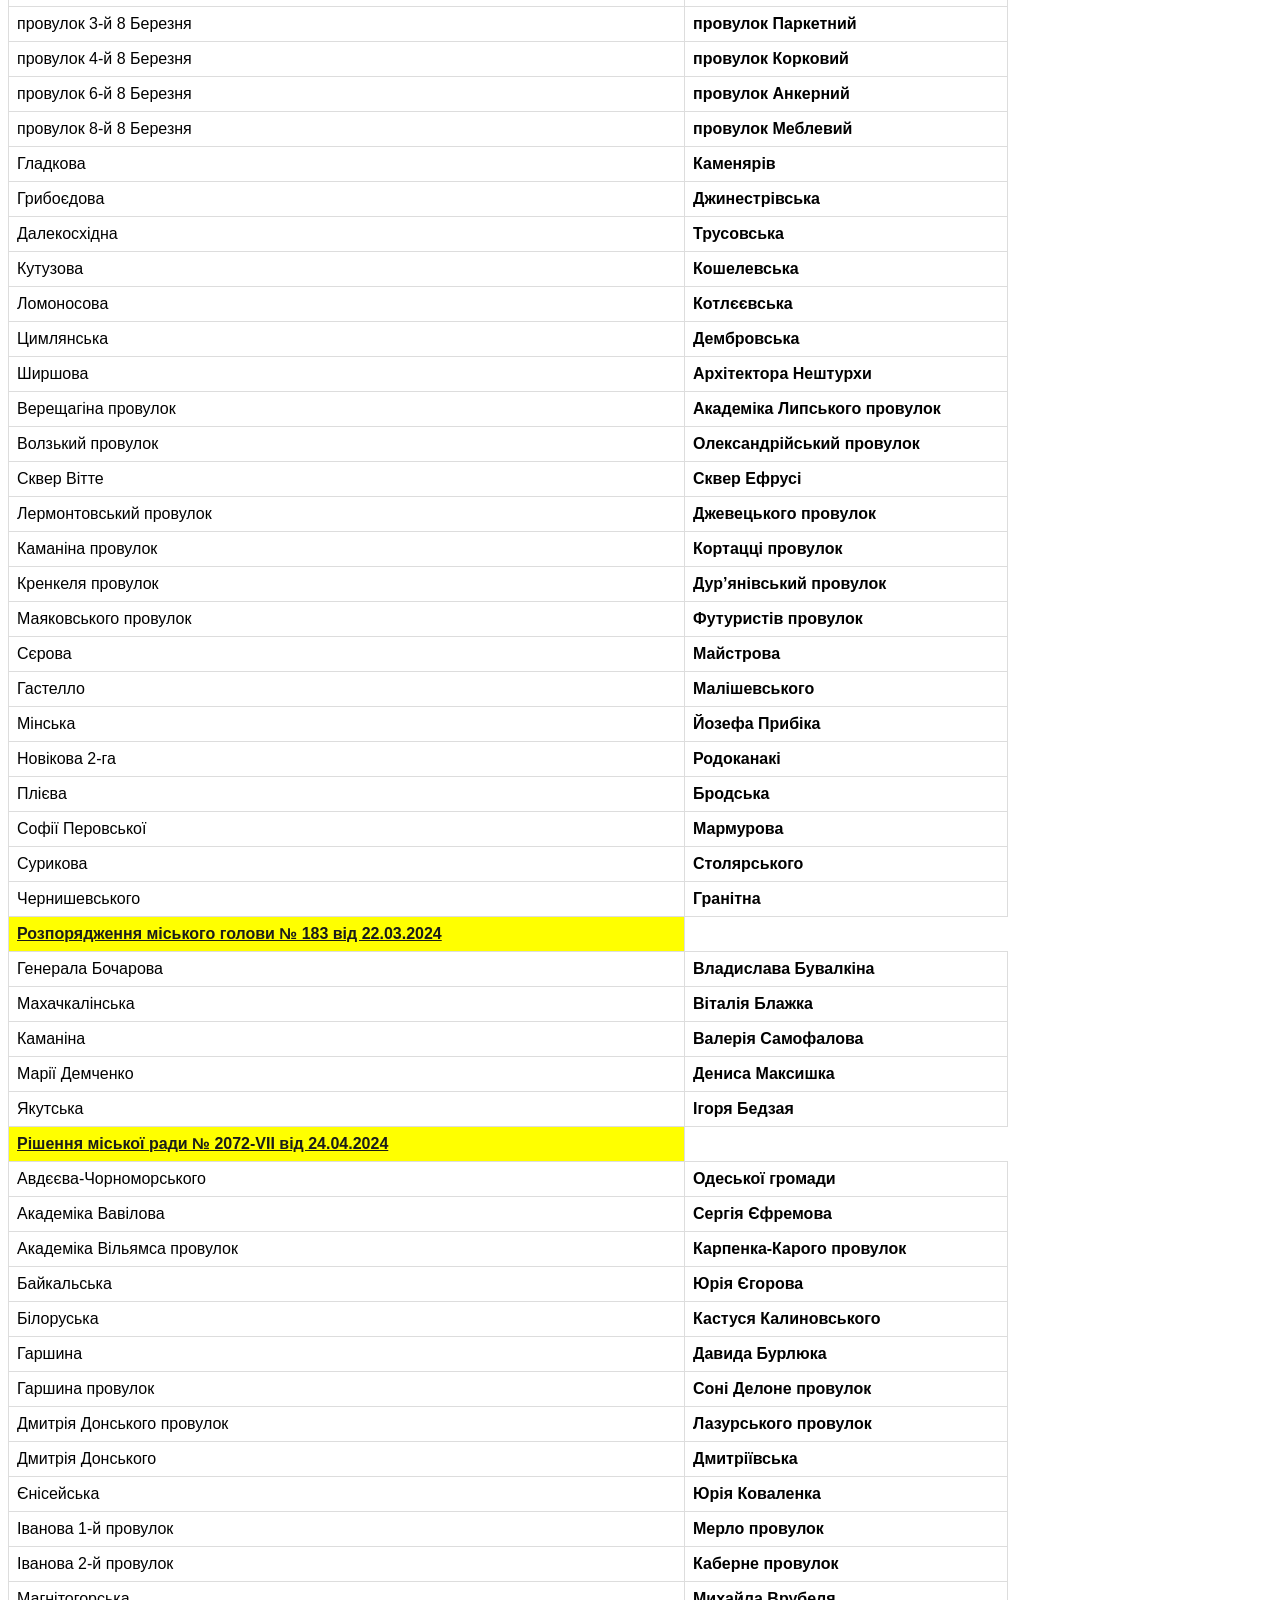
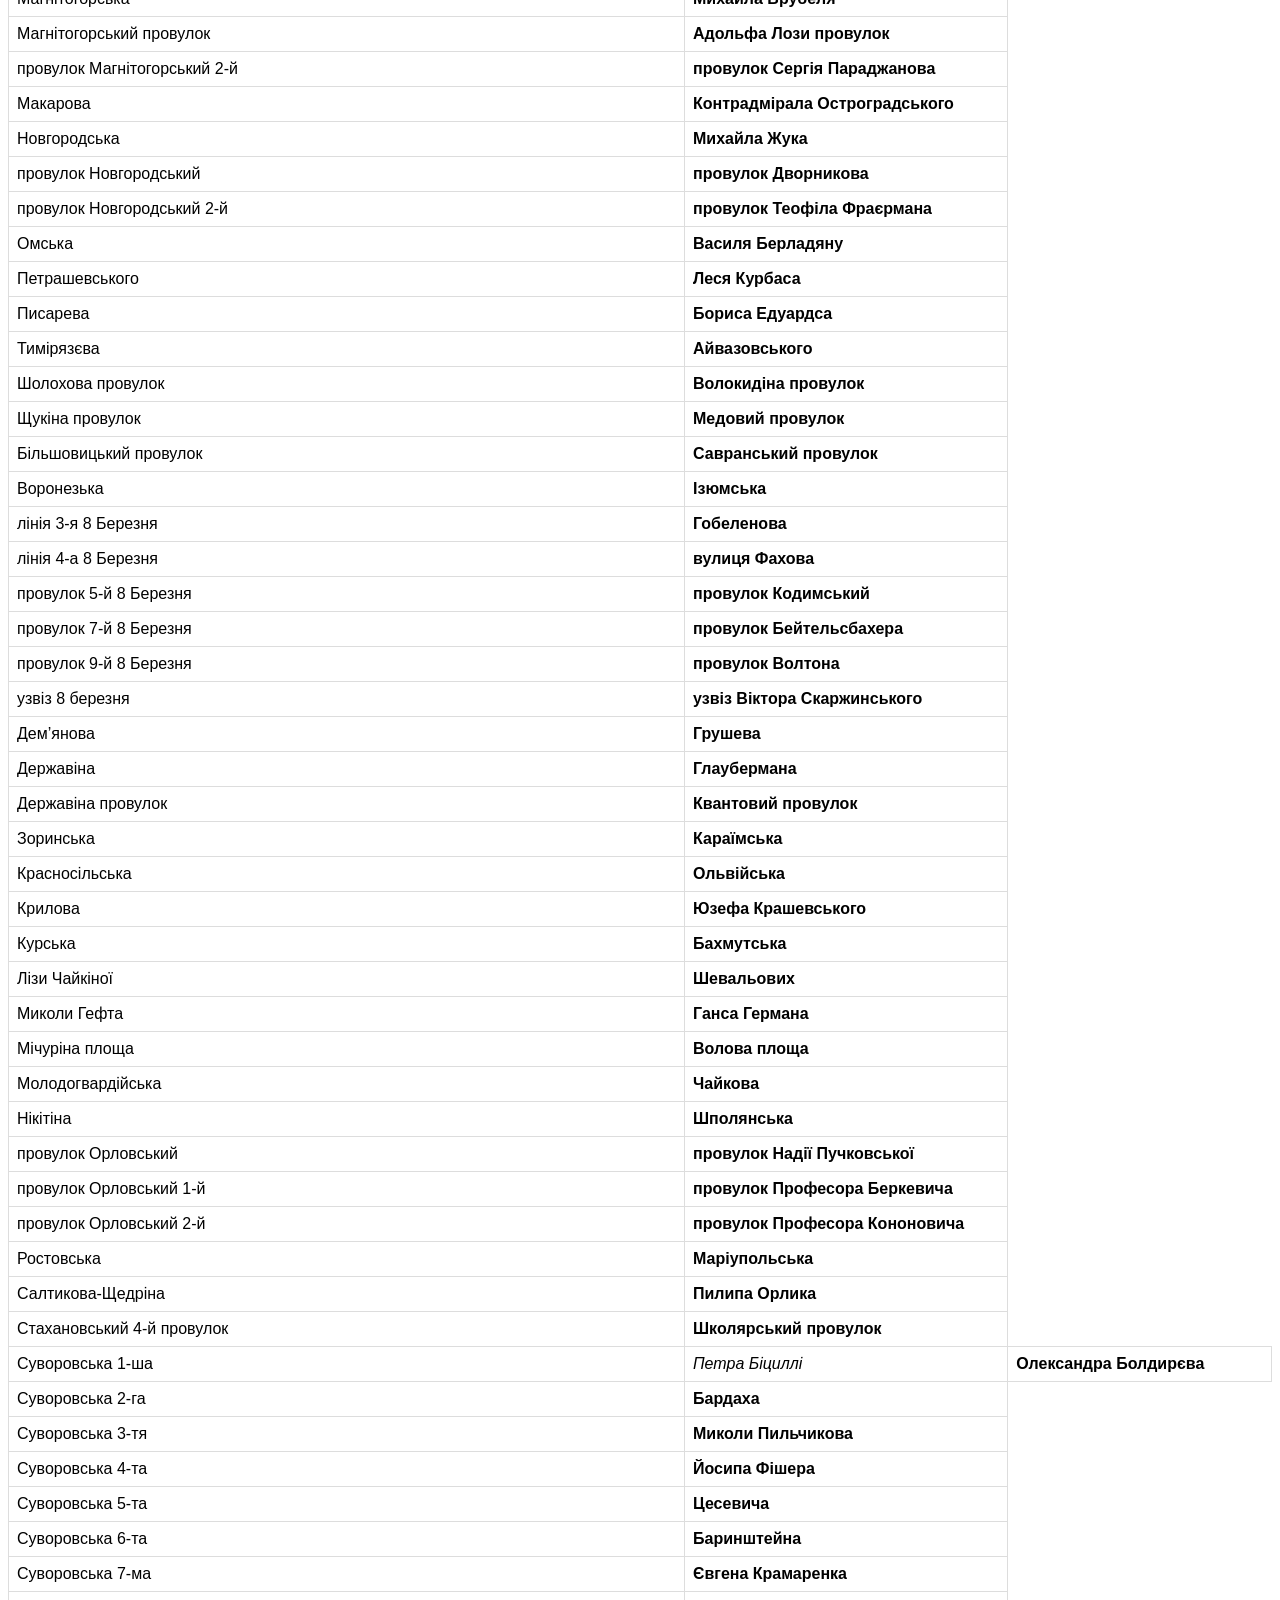
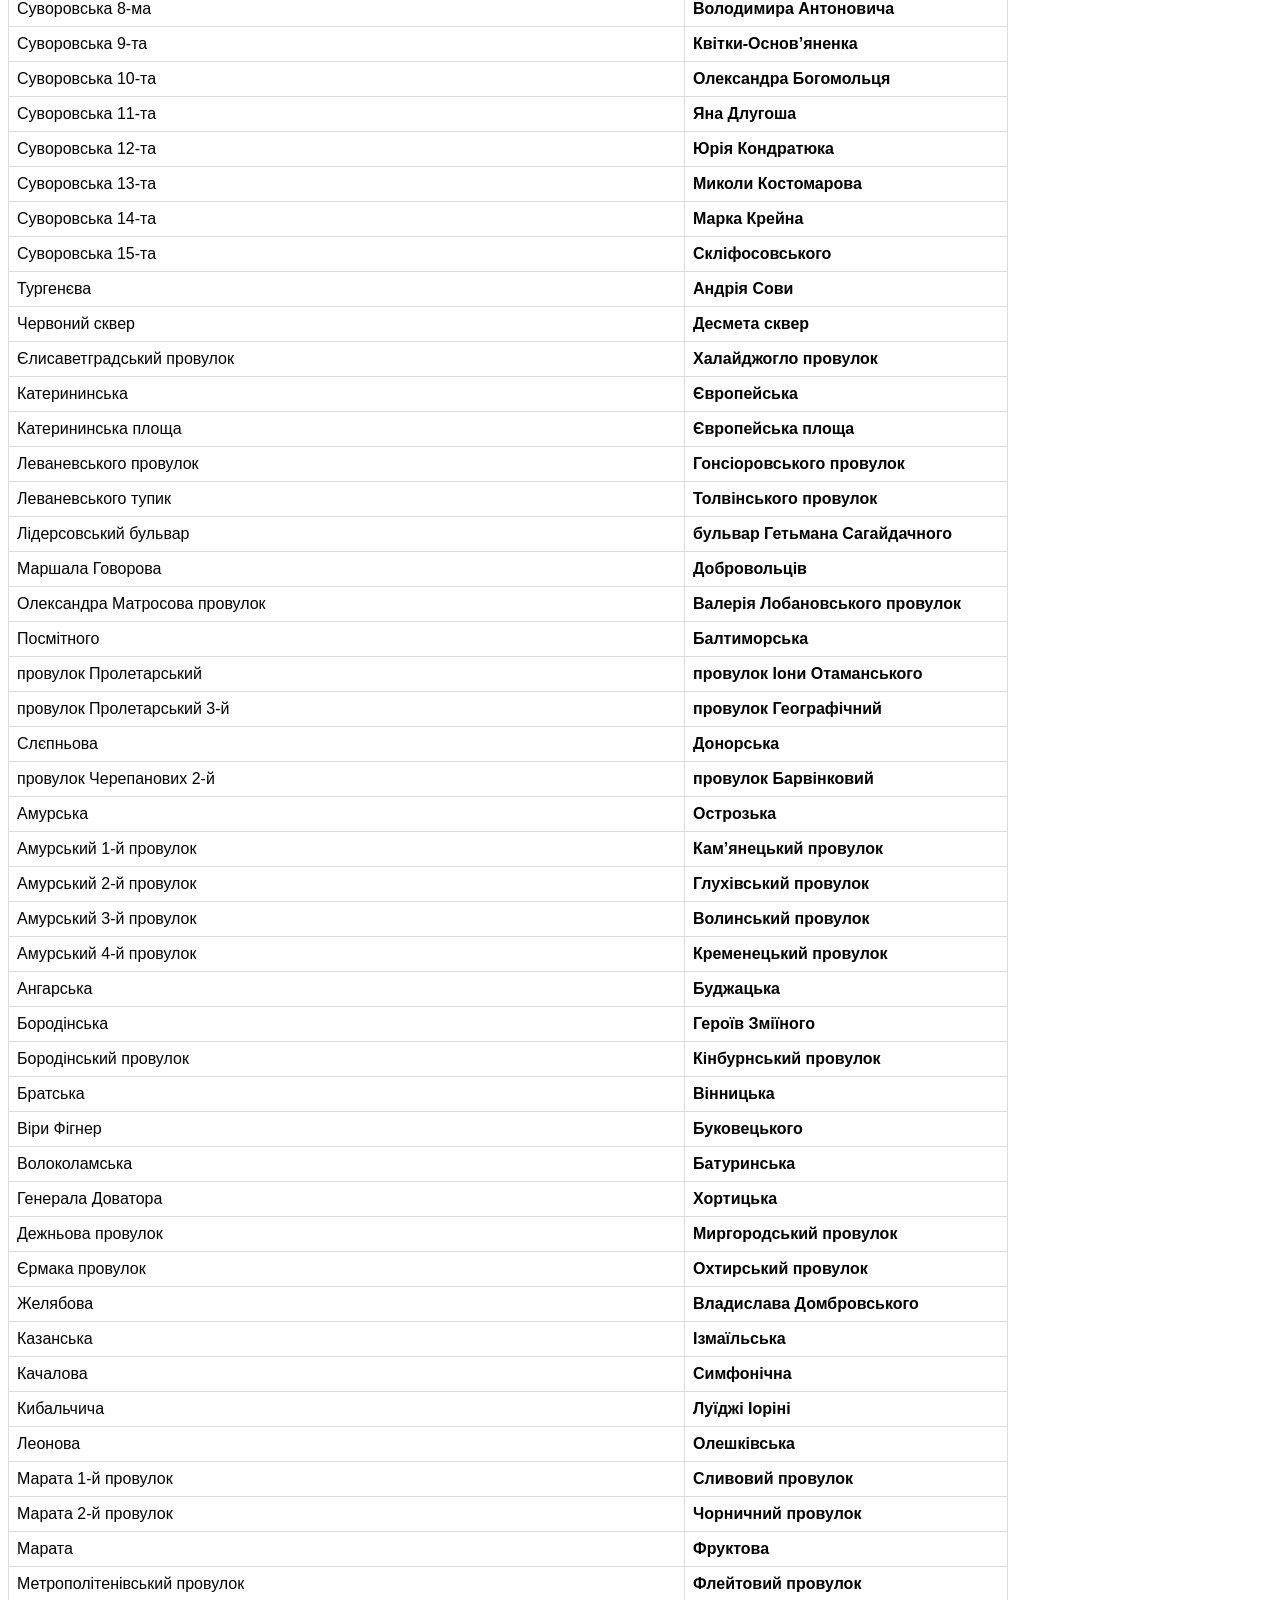
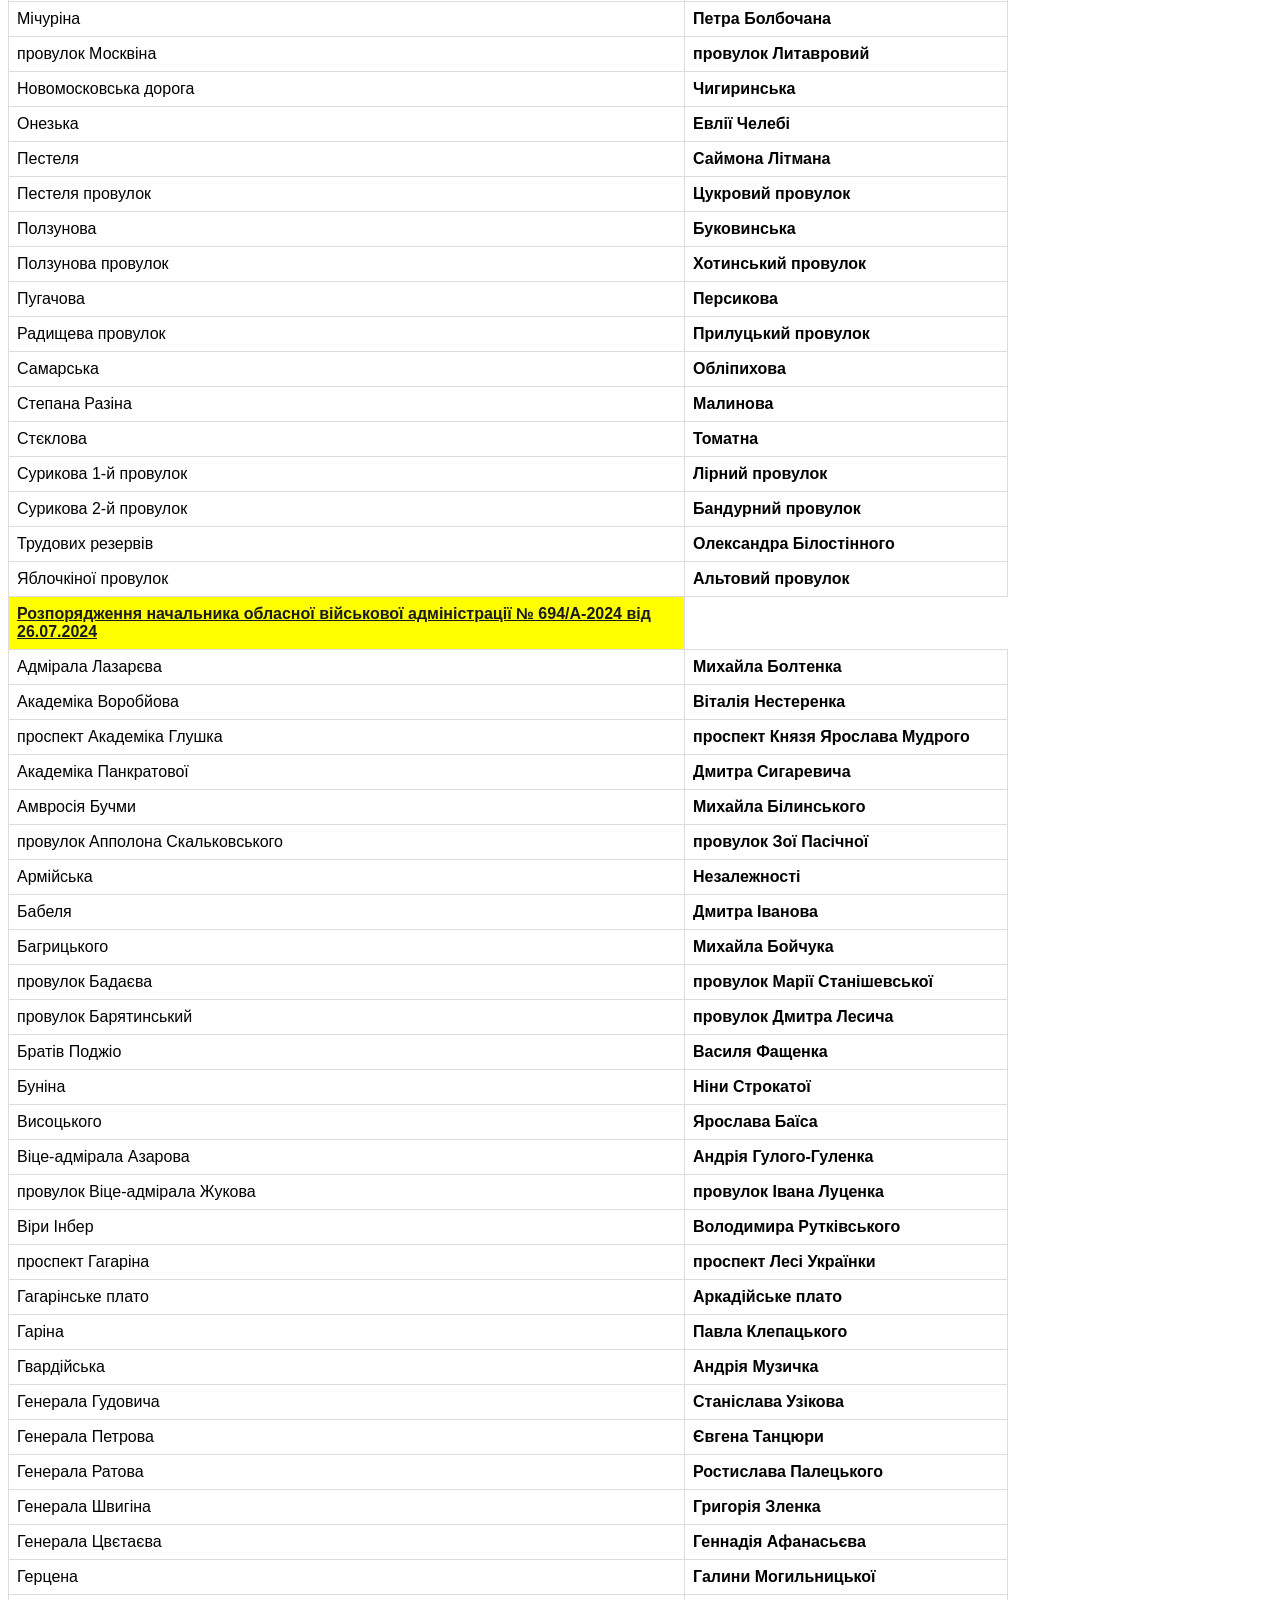
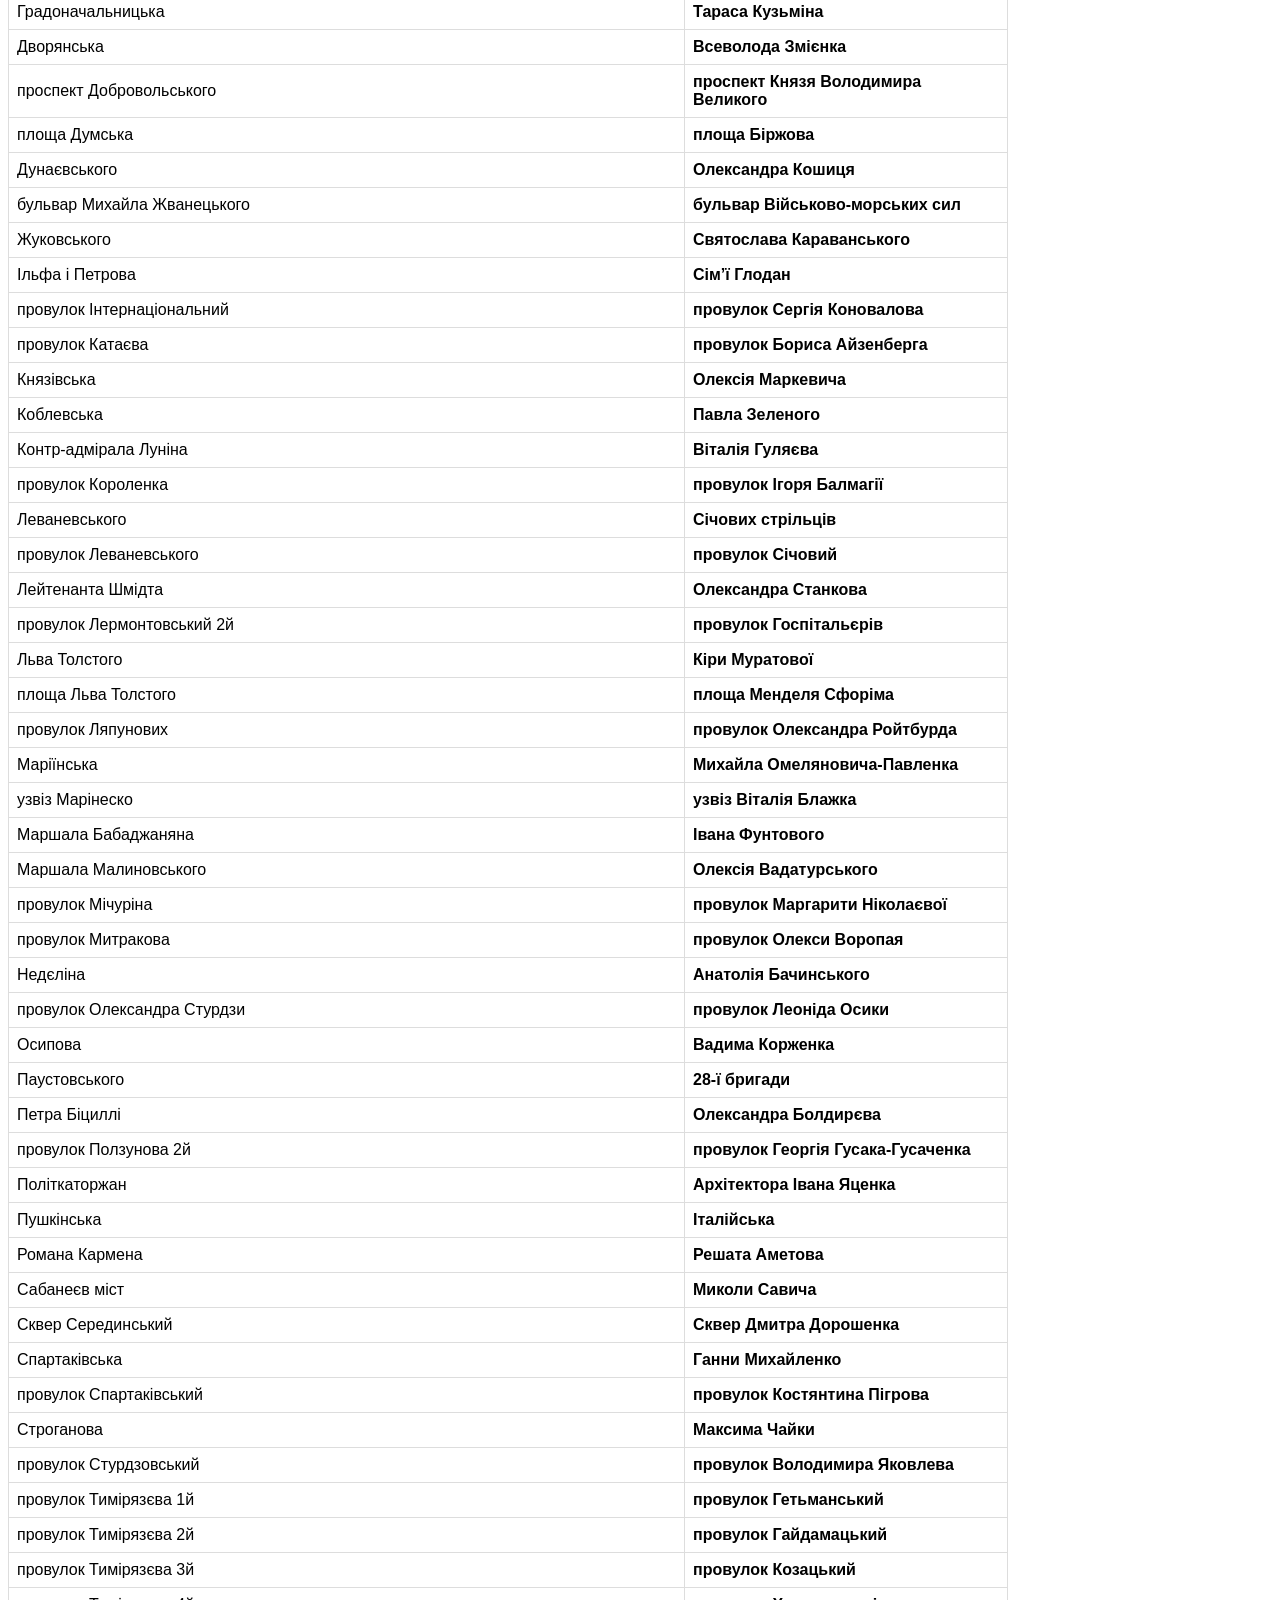
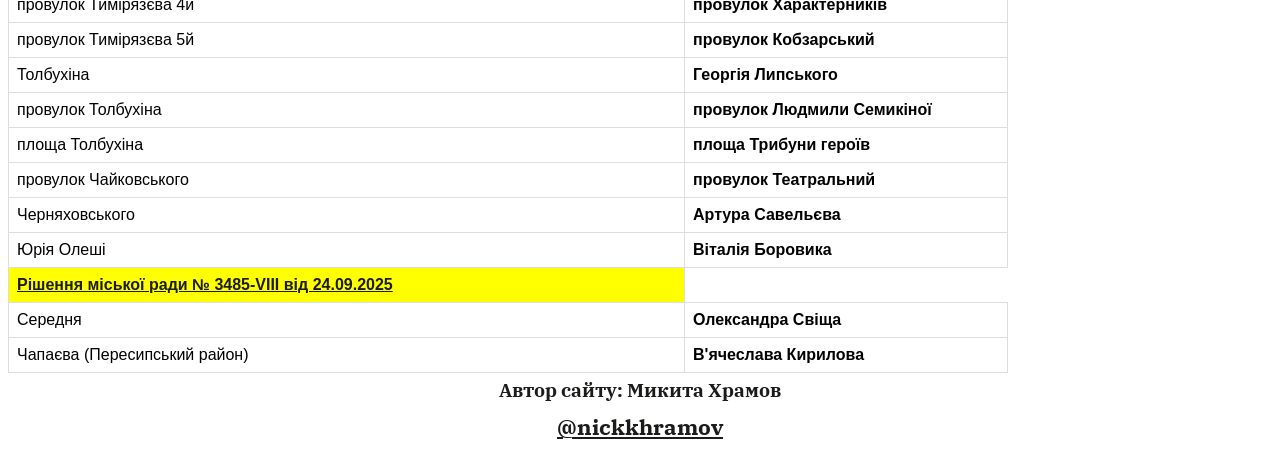
==== commit c1c7d63d: "Update index.html" ====
--- a/index.html
+++ b/index.html
@@ -30,8 +30,8 @@
 
   <h2>АРХІВ ПЕРЕЙМЕНУВАНЬ</h2>
   <div class="links">
-    <a href="/old.html" class="year">1995-2015</a>
-    <a href="/old16.html" class="year">2016-2021</a>
+    <a href="/streets/old.html" class="year">1995-2015</a>
+    <a href="/streets/old16.html" class="year">2016-2021</a>
     <a class="year active">2022-2026</a>
   </div>
 
@@ -1366,7 +1366,7 @@
     <a href="https://www.instagram.com/nickkhramov/" class="year">@nickkhramov</a>
   </div>
 
-  <script src="/assets/js/search.js"></script>
+  <script src="/streets/assets/js/search.js"></script>
 
 </body>
 
--- a/assets/css/style.css
+++ b/assets/css/style.css
@@ -0,0 +1,165 @@
+body {
+  font-family: Arial, sans-serif;
+}
+
+table {
+  width: 100%;
+  border-collapse: collapse;
+  margin-top: 7px;
+}
+
+th,
+td {
+  border: 1px solid #dddddd;
+  text-align: left;
+  padding: 8px;
+}
+
+th {
+  background-color: #f2f2f2;
+}
+
+h1,
+h2,
+h3 {
+  text-align: center;
+  color: #1a1c19;
+  font-family: "IBM Plex Serif", serif;
+  font-weight: 700;
+  font-style: normal;
+  margin-top: 5px;
+  margin-bottom: 5px;
+}
+
+.year {
+  text-align: center;
+  color: #1a1c19;
+  font-family: "IBM Plex Serif", serif;
+  font-weight: 650;
+  font-style: normal;
+  margin-top: 5px;
+  margin-bottom: 5px;
+  font-size: 22px;
+}
+
+.year:hover {
+  color: #ff0d00;
+  transition: 0.2s;
+}
+
+a {
+  color: #1a1c19;
+}
+
+tr:hover {
+  background-color: #ffe7ba;
+  transition: 0.25s;
+}
+
+.descision {
+  background: yellow;
+}
+
+.plan {
+  background: orange;
+}
+
+.links {
+  display: flex;
+  gap: 50px;
+  align-items: center;
+  justify-content: center;
+}
+
+.active {
+  color: #ff8400;
+}
+
+thead {
+  position: sticky;
+  top: 0;
+  background: white;
+  z-index: 10;
+}
+
+.highlight {
+  background-color: yellow;
+}
+
+.hidden {
+  display: none;
+}
+
+/* From Uiverse.io by AbanoubMagdy1 */
+.wave-group {
+  position: relative;
+}
+
+.wave-group .input {
+  font-size: 16px;
+  padding: 10px 10px 10px 5px;
+  display: block;
+  width: 250px;
+  border: none;
+  border-bottom: 1px solid #515151;
+  background: transparent;
+}
+
+.wave-group .input:focus {
+  outline: none;
+}
+
+.wave-group .label {
+  color: #999;
+  font-size: 18px;
+  font-weight: normal;
+  position: absolute;
+  pointer-events: none;
+  left: 5px;
+  top: 10px;
+  display: flex;
+}
+
+.wave-group .label-char {
+  transition: 0.2s ease all;
+  transition-delay: calc(var(--index) * 0.05s);
+}
+
+.wave-group .input:focus ~ label .label-char,
+.wave-group .input:valid ~ label .label-char {
+  transform: translateY(-20px);
+  font-size: 14px;
+  color: #5264ae;
+}
+
+.wave-group .bar {
+  position: relative;
+  display: block;
+  width: 200px;
+}
+
+.wave-group .bar:before,
+.wave-group .bar:after {
+  content: "";
+  height: 2px;
+  width: 0;
+  bottom: 1px;
+  position: absolute;
+  background: #5264ae;
+  transition: 0.2s ease all;
+  -moz-transition: 0.2s ease all;
+  -webkit-transition: 0.2s ease all;
+}
+
+.wave-group .bar:before {
+  left: 50%;
+}
+
+.wave-group .bar:after {
+  right: 50%;
+}
+
+.wave-group .input:focus ~ .bar:before,
+.wave-group .input:focus ~ .bar:after {
+  width: 50%;
+}
